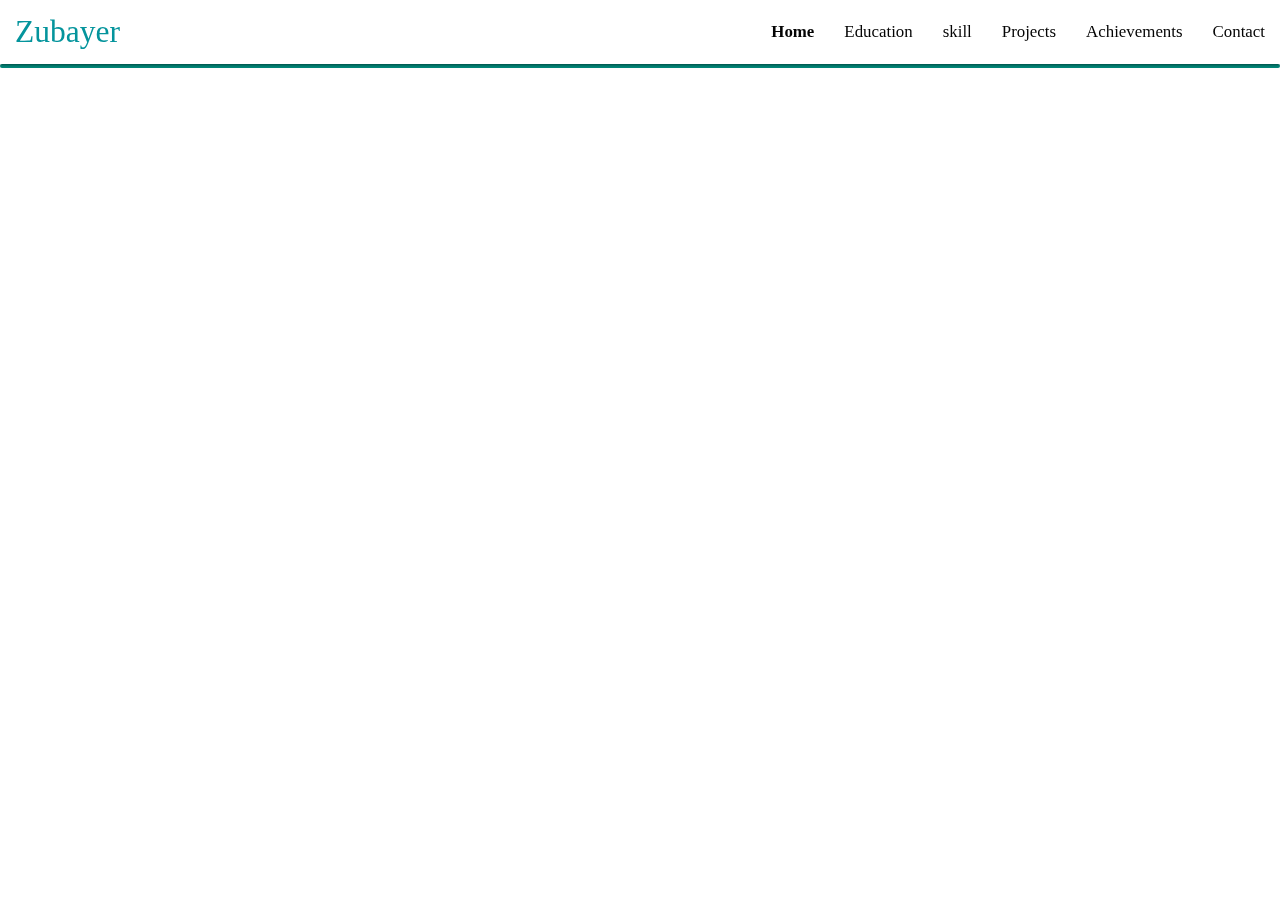
==== index.html @ 40831007 "added functionality to contact form" ====
<!DOCTYPE html>
<html lang="en">
  <head>
    <meta charset="UTF-8" />
    <meta name="viewport" content="width=device-width, initial-scale=1.0" />
    <!-- Primary Meta Tags -->
    <title>Zubayer Himel</title>
    <link rel="icon" href="assets/img/z.png" />
    <meta property="og:image" content="assets/img/z.png" />
    <meta
      name="zubayerhimel"
      content="Zubayer Himel - UI/UX designer, Front-end Developer"
    />
    <meta
      name="description"
      content="A person who is capable of doing fantastic material design. "
    />
    <meta
      name="keywords"
      content="zubayerhimel, frontend, zubayerhimel.github.io, জোবায়ের হিমেল , zubayerhimel github, zubayerhimel designer, zubayerhimel developer, it person "
    />

    <!-- Open Graph / Facebook -->
    <meta property="og:type" content="website" />
    <meta property="og:url" content="https://zubayerhimel.github.io/" />
    <meta
      property="og:title"
      content="zubayerhimel - UI/UX designer, Front-end Developer"
    />
    <meta
      property="og:description"
      content="A person who is capable of doing fantastic material design. "
    />
    <meta property="og:image" content="assets/img/z.png" />

    <!-- Twitter -->
    <meta property="twitter:card" content="summary_large_image" />
    <meta property="twitter:url" content="https://zubayerhimel.github.io/" />
    <meta
      property="twitter:title"
      content="Zubayer Himel - UI/UX designer, Front-end Developer"
    />
    <meta
      property="twitter:description"
      content="A person who is capable of doing fantastic material design"
    />
    <meta property="twitter:image" content="assets/img/z.png" />
    <!-- <link
      rel="stylesheet"
      href="https://teamtigers.github.io/assets/css/materializecss.min.css"
    /> -->
    <!-- Materialize css -->
    <link
      href="https://fonts.googleapis.com/icon?family=Material+Icons"
      rel="stylesheet"
    />

    <!-- Dev Icons -->
    <link
      rel="stylesheet"
      href="https://cdn.jsdelivr.net/gh/konpa/devicon@master/devicon.min.css"
    />
    <!-- Custom css -->
    <!-- <link rel="stylesheet" href="assets/css/style.css" /> -->
    <style>
      /*! CSS Used from: https://teamtigers.github.io/assets/css/materializecss.min.css */.red{background-color:#f44336!important}.red-text{color:#f44336!important}.red-text.text-lighten-1{color:#ef5350!important}.blue{background-color:#2196f3!important}.teal{background-color:#009688!important}.teal.lighten-5{background-color:#e0f2f1!important}.teal.darken-1{background-color:#00897b!important}.green-text{color:#4caf50!important}.green-text.text-darken-1{color:#43a047!important}.grey-text{color:#9e9e9e!important}.grey-text.text-darken-4{color:#212121!important}.black-text{color:#000!important}.white{background-color:#fff!important}.white-text{color:#fff!important}html{line-height:1.15;-ms-text-size-adjust:100%;-webkit-text-size-adjust:100%}body{margin:0}footer,header,nav{display:block}h1{font-size:2em;margin:.67em 0}main{display:block}a{background-color:transparent;-webkit-text-decoration-skip:objects}b{font-weight:inherit}b{font-weight:bolder}img{border-style:none}input,textarea{font-family:sans-serif;font-size:100%;line-height:1.15;margin:0}input{overflow:visible}[type=submit]{-webkit-appearance:button}[type=submit]::-moz-focus-inner{border-style:none;padding:0}[type=submit]:-moz-focusring{outline:1px dotted ButtonText}textarea{overflow:auto}html{-webkit-box-sizing:border-box;box-sizing:border-box}*,:after,:before{-webkit-box-sizing:inherit;box-sizing:inherit}input,textarea{font-family:-apple-system,BlinkMacSystemFont,"Segoe UI",Roboto,Oxygen-Sans,Ubuntu,Cantarell,"Helvetica Neue",sans-serif}ul:not(.browser-default){padding-left:0;list-style-type:none}ul:not(.browser-default)>li{list-style-type:none}a{color:#039be5;text-decoration:none;-webkit-tap-highlight-color:transparent}.btn,.btn-floating,.btn-small,.card,.sidenav,.z-depth-1,nav{-webkit-box-shadow:0 2px 2px 0 rgba(0,0,0,.14),0 3px 1px -2px rgba(0,0,0,.12),0 1px 5px 0 rgba(0,0,0,.2);box-shadow:0 2px 2px 0 rgba(0,0,0,.14),0 3px 1px -2px rgba(0,0,0,.12),0 1px 5px 0 rgba(0,0,0,.2)}.btn-floating:hover,.btn-small:hover,.btn:hover{-webkit-box-shadow:0 3px 3px 0 rgba(0,0,0,.14),0 1px 7px 0 rgba(0,0,0,.12),0 3px 1px -1px rgba(0,0,0,.2);box-shadow:0 3px 3px 0 rgba(0,0,0,.14),0 1px 7px 0 rgba(0,0,0,.12),0 3px 1px -1px rgba(0,0,0,.2)}i{line-height:inherit}i.left{float:left;margin-right:15px}i.right{float:right;margin-left:15px}img.responsive-img{max-width:100%;height:auto}@media only screen and (max-width:992px){.hide-on-med-and-down{display:none!important}}.page-footer{padding-top:20px;color:#fff;background-color:#ee6e73}.progress{position:relative;height:4px;display:block;width:100%;background-color:#acece6;border-radius:2px;margin:.5rem 0 1rem 0;overflow:hidden}.progress .indeterminate{background-color:#26a69a}.progress .indeterminate:before{content:"";position:absolute;background-color:inherit;top:0;left:0;bottom:0;will-change:left,right;-webkit-animation:indeterminate 2.1s cubic-bezier(.65,.815,.735,.395) infinite;animation:indeterminate 2.1s cubic-bezier(.65,.815,.735,.395) infinite}.progress .indeterminate:after{content:"";position:absolute;background-color:inherit;top:0;left:0;bottom:0;will-change:left,right;-webkit-animation:indeterminate-short 2.1s cubic-bezier(.165,.84,.44,1) infinite;animation:indeterminate-short 2.1s cubic-bezier(.165,.84,.44,1) infinite;-webkit-animation-delay:1.15s;animation-delay:1.15s}.right-align{text-align:right}.center,.center-align{text-align:center}.left{float:left!important}.right{float:right!important}.material-icons{text-rendering:optimizeLegibility;-webkit-font-feature-settings:"liga";-moz-font-feature-settings:"liga";font-feature-settings:"liga"}.container{margin:0 auto;max-width:1280px;width:90%}@media only screen and (min-width:601px){.container{width:90%}}@media only screen and (min-width:993px){.container{width:70%}}.col .row{margin-left:-.75rem;margin-right:-.75rem}.row{margin-left:auto;margin-right:auto;margin-bottom:20px}.row:after{content:"";display:table;clear:both}.row .col{float:left;-webkit-box-sizing:border-box;box-sizing:border-box;padding:0 .75rem;min-height:1px}.row .col.s6{width:50%;margin-left:auto;left:auto;right:auto}.row .col.s12{width:100%;margin-left:auto;left:auto;right:auto}@media only screen and (min-width:601px){.row .col.m4{width:33.3333333333%;margin-left:auto;left:auto;right:auto}.row .col.m6{width:50%;margin-left:auto;left:auto;right:auto}.row .col.m12{width:100%;margin-left:auto;left:auto;right:auto}}@media only screen and (min-width:993px){.row .col.l4{width:33.3333333333%;margin-left:auto;left:auto;right:auto}.row .col.l6{width:50%;margin-left:auto;left:auto;right:auto}.row .col.l8{width:66.6666666667%;margin-left:auto;left:auto;right:auto}}nav{color:#fff;background-color:#ee6e73;width:100%;height:56px;line-height:56px}nav.nav-extended{height:auto}nav.nav-extended .nav-wrapper{min-height:56px;height:auto}nav a{color:#fff}nav i,nav i.material-icons{display:block;font-size:24px;height:56px;line-height:56px}nav .nav-wrapper{position:relative;height:100%}@media only screen and (min-width:993px){nav a.sidenav-trigger{display:none}}nav .sidenav-trigger{float:left;position:relative;z-index:1;height:56px;margin:0 18px}nav .sidenav-trigger i{height:56px;line-height:56px}nav .brand-logo{position:absolute;color:#fff;display:inline-block;font-size:2.1rem;padding:0}@media only screen and (max-width:992px){nav .brand-logo{left:50%;-webkit-transform:translateX(-50%);transform:translateX(-50%)}}nav ul{margin:0}nav ul li{-webkit-transition:background-color .3s;transition:background-color .3s;float:left;padding:0}nav ul li.active{font-weight:900}nav ul a{-webkit-transition:background-color .3s;transition:background-color .3s;font-size:1rem;color:#fff;display:block;padding:0 15px;cursor:pointer}.navbar-fixed{position:relative;height:56px;z-index:997}.navbar-fixed nav{position:fixed}@media only screen and (min-width:601px){nav.nav-extended .nav-wrapper{min-height:64px}nav,nav .nav-wrapper i,nav a.sidenav-trigger,nav a.sidenav-trigger i{height:64px;line-height:64px}.navbar-fixed{height:64px}}a{text-decoration:none}html{line-height:1.5;font-family:-apple-system,BlinkMacSystemFont,"Segoe UI",Roboto,Oxygen-Sans,Ubuntu,Cantarell,"Helvetica Neue",sans-serif;font-weight:400;color:rgba(0,0,0,.87)}@media only screen and (min-width:0){html{font-size:14px}}@media only screen and (min-width:992px){html{font-size:14.5px}}@media only screen and (min-width:1200px){html{font-size:15px}}h1,h2,h4,h5,h6{font-weight:400;line-height:1.3}h6 a{font-weight:inherit}h1{font-size:4.2rem;line-height:110%;margin:2.8rem 0 1.68rem 0}h2{font-size:3.56rem;line-height:110%;margin:2.3733333333rem 0 1.424rem 0}h4{font-size:2.28rem;line-height:110%;margin:1.52rem 0 .912rem 0}h5{font-size:1.64rem;line-height:110%;margin:1.0933333333rem 0 .656rem 0}h6{font-size:1.15rem;line-height:110%;margin:.7666666667rem 0 .46rem 0}@media only screen and (min-width:360px){.flow-text{font-size:1.2rem}}@media only screen and (min-width:390px){.flow-text{font-size:1.224rem}}@media only screen and (min-width:420px){.flow-text{font-size:1.248rem}}@media only screen and (min-width:450px){.flow-text{font-size:1.272rem}}@media only screen and (min-width:480px){.flow-text{font-size:1.296rem}}@media only screen and (min-width:510px){.flow-text{font-size:1.32rem}}@media only screen and (min-width:540px){.flow-text{font-size:1.344rem}}@media only screen and (min-width:570px){.flow-text{font-size:1.368rem}}@media only screen and (min-width:600px){.flow-text{font-size:1.392rem}}@media only screen and (min-width:630px){.flow-text{font-size:1.416rem}}@media only screen and (min-width:660px){.flow-text{font-size:1.44rem}}@media only screen and (min-width:690px){.flow-text{font-size:1.464rem}}@media only screen and (min-width:720px){.flow-text{font-size:1.488rem}}@media only screen and (min-width:750px){.flow-text{font-size:1.512rem}}@media only screen and (min-width:780px){.flow-text{font-size:1.536rem}}@media only screen and (min-width:810px){.flow-text{font-size:1.56rem}}@media only screen and (min-width:840px){.flow-text{font-size:1.584rem}}@media only screen and (min-width:870px){.flow-text{font-size:1.608rem}}@media only screen and (min-width:900px){.flow-text{font-size:1.632rem}}@media only screen and (min-width:930px){.flow-text{font-size:1.656rem}}@media only screen and (min-width:960px){.flow-text{font-size:1.68rem}}@media only screen and (max-width:360px){.flow-text{font-size:1.2rem}}.card{position:relative;margin:.5rem 0 1rem 0;background-color:#fff;-webkit-transition:-webkit-box-shadow .25s;transition:-webkit-box-shadow .25s;transition:box-shadow .25s;transition:box-shadow .25s,-webkit-box-shadow .25s;border-radius:2px}.card .card-title{font-size:24px;font-weight:300}.card .card-title.activator{cursor:pointer}.card .card-image{position:relative}.card .card-image img{display:block;border-radius:2px 2px 0 0;position:relative;left:0;right:0;top:0;bottom:0;width:100%}.card .card-content{padding:24px;border-radius:0 0 2px 2px}.card .card-content p{margin:0}.card .card-content .card-title{display:block;line-height:32px;margin-bottom:8px}.card .card-content .card-title i{line-height:32px}.card .card-reveal{padding:24px;position:absolute;background-color:#fff;width:100%;overflow-y:auto;left:0;top:100%;height:100%;z-index:3;display:none}.card .card-reveal .card-title{cursor:pointer;display:block}.btn,.btn-flat,.btn-small{border:none;border-radius:2px;display:inline-block;height:36px;line-height:36px;padding:0 16px;text-transform:uppercase;vertical-align:middle;-webkit-tap-highlight-color:transparent}.btn-flat:disabled,.btn-floating:disabled,.btn-small:disabled,.btn:disabled{pointer-events:none;background-color:#dfdfdf!important;-webkit-box-shadow:none;box-shadow:none;color:#9f9f9f!important;cursor:default}.btn-flat:disabled:hover,.btn-floating:disabled:hover,.btn-small:disabled:hover,.btn:disabled:hover{background-color:#dfdfdf!important;color:#9f9f9f!important}.btn,.btn-flat,.btn-floating,.btn-small{font-size:14px;outline:0}.btn-floating i,.btn-small i{font-size:1.3rem;line-height:inherit}.btn-floating:focus,.btn-small:focus,.btn:focus{background-color:#1d7d74}.btn,.btn-small{text-decoration:none;color:#fff;background-color:#26a69a;text-align:center;letter-spacing:.5px;-webkit-transition:background-color .2s ease-out;transition:background-color .2s ease-out;cursor:pointer}.btn-small:hover,.btn:hover{background-color:#2bbbad}.btn-floating{display:inline-block;color:#fff;position:relative;overflow:hidden;z-index:1;width:40px;height:40px;line-height:40px;padding:0;background-color:#26a69a;border-radius:50%;-webkit-transition:background-color .3s;transition:background-color .3s;cursor:pointer;vertical-align:middle}.btn-floating:hover{background-color:#26a69a}.btn-floating:before{border-radius:0}.btn-floating.btn-small{width:32.4px;height:32.4px}.btn-floating.btn-small i{line-height:32.4px}.btn-floating i{width:inherit;display:inline-block;text-align:center;color:#fff;font-size:1.6rem;line-height:40px}.btn-flat{-webkit-box-shadow:none;box-shadow:none;background-color:transparent;color:#343434;cursor:pointer;-webkit-transition:background-color .2s;transition:background-color .2s}.btn-flat:focus,.btn-flat:hover{-webkit-box-shadow:none;box-shadow:none}.btn-flat:focus{background-color:rgba(0,0,0,.1)}.btn-small{height:32.4px;line-height:32.4px;font-size:13px}.btn-small i{font-size:1.2rem}.waves-effect{position:relative;cursor:pointer;display:inline-block;overflow:hidden;-webkit-user-select:none;-moz-user-select:none;-ms-user-select:none;user-select:none;-webkit-tap-highlight-color:transparent;vertical-align:middle;z-index:1;-webkit-transition:.3s ease-out;transition:.3s ease-out}.waves-effect img{position:relative;z-index:-1}.waves-block{display:block}label{font-size:.8rem;color:#9e9e9e}::-webkit-input-placeholder{color:#d1d1d1}::-moz-placeholder{color:#d1d1d1}:-ms-input-placeholder{color:#d1d1d1}::-ms-input-placeholder{color:#d1d1d1}::placeholder{color:#d1d1d1}input[type=email]:not(.browser-default),input[type=text]:not(.browser-default),textarea.materialize-textarea{background-color:transparent;border:none;border-bottom:1px solid #9e9e9e;border-radius:0;outline:0;height:3rem;width:100%;font-size:16px;margin:0 0 8px 0;padding:0;-webkit-box-shadow:none;box-shadow:none;-webkit-box-sizing:content-box;box-sizing:content-box;-webkit-transition:border .3s,-webkit-box-shadow .3s;transition:border .3s,-webkit-box-shadow .3s;transition:box-shadow .3s,border .3s;transition:box-shadow .3s,border .3s,-webkit-box-shadow .3s}input[type=email]:not(.browser-default):disabled,input[type=text]:not(.browser-default):disabled,textarea.materialize-textarea:disabled{color:rgba(0,0,0,.42);border-bottom:1px dotted rgba(0,0,0,.42)}input[type=email]:not(.browser-default):disabled+label,input[type=text]:not(.browser-default):disabled+label,textarea.materialize-textarea:disabled+label{color:rgba(0,0,0,.42)}input[type=email]:not(.browser-default):focus:not([readonly]),input[type=text]:not(.browser-default):focus:not([readonly]),textarea.materialize-textarea:focus:not([readonly]){border-bottom:1px solid #26a69a;-webkit-box-shadow:0 1px 0 0 #26a69a;box-shadow:0 1px 0 0 #26a69a}input[type=email]:not(.browser-default):focus:not([readonly])+label,input[type=text]:not(.browser-default):focus:not([readonly])+label,textarea.materialize-textarea:focus:not([readonly])+label{color:#26a69a}input[type=email]:not(.browser-default).validate+label,input[type=text]:not(.browser-default).validate+label{width:100%}input[type=email]:not(.browser-default)+label:after,input[type=text]:not(.browser-default)+label:after,textarea.materialize-textarea+label:after{display:block;content:"";position:absolute;top:100%;left:0;opacity:0;-webkit-transition:.2s opacity ease-out,.2s color ease-out;transition:.2s opacity ease-out,.2s color ease-out}.input-field{position:relative;margin-top:1rem;margin-bottom:1rem}.input-field.col label{left:.75rem}.input-field>label{color:#9e9e9e;position:absolute;top:0;left:0;font-size:1rem;cursor:text;-webkit-transition:color .2s ease-out,-webkit-transform .2s ease-out;transition:color .2s ease-out,-webkit-transform .2s ease-out;transition:transform .2s ease-out,color .2s ease-out;transition:transform .2s ease-out,color .2s ease-out,-webkit-transform .2s ease-out;-webkit-transform-origin:0 100%;transform-origin:0 100%;text-align:initial;-webkit-transform:translateY(12px);transform:translateY(12px)}.input-field>label:not(.label-icon).active{-webkit-transform:translateY(-14px) scale(.8);transform:translateY(-14px) scale(.8);-webkit-transform-origin:0 0;transform-origin:0 0}textarea{width:100%;height:3rem;background-color:transparent}textarea.materialize-textarea{line-height:normal;overflow-y:hidden;padding:.8rem 0 .8rem 0;resize:none;min-height:3rem;-webkit-box-sizing:border-box;box-sizing:border-box}.hiddendiv{visibility:hidden;white-space:pre-wrap;word-wrap:break-word;overflow-wrap:break-word;padding-top:1.2rem;position:absolute;top:0;z-index:-1}.sidenav{position:fixed;width:300px;left:0;top:0;margin:0;-webkit-transform:translateX(-100%);transform:translateX(-100%);height:100%;height:calc(100% + 60px);height:-moz-calc(100%);padding-bottom:60px;background-color:#fff;z-index:999;overflow-y:auto;will-change:transform;-webkit-backface-visibility:hidden;backface-visibility:hidden;-webkit-transform:translateX(-105%);transform:translateX(-105%)}.sidenav li{float:none;line-height:48px}.sidenav li>a{color:rgba(0,0,0,.87);display:block;font-size:14px;font-weight:500;height:48px;line-height:48px;padding:0 32px}.sidenav li>a:hover{background-color:rgba(0,0,0,.05)}.drag-target{height:100%;width:10px;position:fixed;top:0;z-index:998}.sidenav-overlay{position:fixed;top:0;left:0;right:0;opacity:0;height:120vh;background-color:rgba(0,0,0,.5);z-index:997;display:none}/*! CSS Used from: https://fonts.googleapis.com/icon?family=Material+Icons */.material-icons{font-family:'Material Icons';font-weight:400;font-style:normal;font-size:24px;line-height:1;letter-spacing:normal;text-transform:none;display:inline-block;white-space:nowrap;word-wrap:normal;direction:ltr;-webkit-font-feature-settings:'liga';-webkit-font-smoothing:antialiased}/*! CSS Used from: https://cdn.jsdelivr.net/gh/konpa/devicon@master/devicon.min.css */[class^=devicon-]{font-family:devicon!important;speak:never;font-style:normal;font-weight:400;font-variant:normal;text-transform:none;line-height:1;-webkit-font-smoothing:antialiased;-moz-osx-font-smoothing:grayscale}.devicon-linkedin-plain:before{content:"\e947"}.devicon-github-plain:before{content:"\e909"}.devicon-twitter-plain:before{content:"\e91f"}.devicon-linkedin-plain.colored{color:#0076b2}.devicon-github-plain.colored{color:#181616}.devicon-twitter-plain.colored{color:#1da1f2}/*! CSS Used from: https://zubayerhimel.github.io/assets/css/style.css */body{font-family:"Baloo Da 2",cursive}body p,body span{font-family:"Open Sans",sans-serif}nav .brand-logo{margin-left:1rem;color:#04949c;font-family:Satisfy,cursive}nav ul a{color:#040404;font-size:1.125em;-webkit-transition:all .2s ease-in-out;transition:all .2s ease-in-out}nav ul a:hover{font-weight:600;color:#040404;-webkit-transform:scale(1.1);transform:scale(1.1)}.progress{margin:0}#main-content{display:none}.customContainer{margin-left:4rem;margin-top:1rem;margin-right:4rem}.mt8{margin-top:8rem}.card{border-radius:15px}.grid{display:-webkit-box;display:-ms-flexbox;display:flex;-ms-flex-wrap:wrap;flex-wrap:wrap;-ms-flex-line-pack:start;align-content:flex-start}.grid .cell{margin-left:0}.custom-btn{text-transform:none;background-color:#fff!important;color:#040404!important;border:1px solid #040404;border-radius:5px;font-size:1.25rem;height:3rem;width:13rem;margin-right:.5rem;line-height:2.5}.custom-btn:hover{background-color:#040404!important;color:#fff!important}#home h1{color:#040404;font-family:"Fjalla One",sans-serif}#home h4{color:#fa7806}#home h6 a{color:#040404;font-weight:600}#home .social-btn{margin-top:1rem}#home .social-btn .btn-floating{margin-right:.5rem}#home .btn{margin-top:2rem}#home .more-btn{background-color:#040404!important;color:#fff!important}#home .btn-small{font-weight:600}#skill li{position:relative;list-style:none;margin:50px 0;font-weight:500;text-transform:uppercase}#skill li::before{content:"";position:absolute;top:calc(100% + 10px);left:0;width:100%;height:10px;background-color:#94dcd4;border-radius:1000px}#skill li::after{content:"";position:absolute;top:calc(100% + 10px);left:0;width:0;height:10px;background-color:#04949c;border-radius:1000px;-webkit-animation-duration:.7s;animation-duration:.7s;-webkit-animation-timing-function:ease;animation-timing-function:ease;-webkit-animation-fill-mode:forwards;animation-fill-mode:forwards}#skill li.html::after{-webkit-animation-name:html;animation-name:html}#skill li.css:after{-webkit-animation-name:css;animation-name:css}#skill li.javascript:after{-webkit-animation-name:javascript;animation-name:javascript}#skill li.python:after{-webkit-animation-name:python;animation-name:python}#skill li.reactjs:after{-webkit-animation-name:reactjs;animation-name:reactjs}#skill li.mcss:after{-webkit-animation-name:mcss;animation-name:mcss}#skill li.bootstrap:after{-webkit-animation-name:bootstrap;animation-name:bootstrap}#skill li.teamplayer:after{-webkit-animation-name:teamplayer;animation-name:teamplayer}#skill li.communication:after{-webkit-animation-name:communication;animation-name:communication}#skill li.adaptability:after{-webkit-animation-name:adaptability;animation-name:adaptability}#skill li.workethic:after{-webkit-animation-name:workethic;animation-name:workethic}#education h4{color:#0277bd}#education h5{color:#040404}#projects .card-title{color:#04949c;font-weight:600;font-family:"Baloo Da 2"}#projects .btn-small{background-color:#040404!important;color:#fff!important;border-radius:5px;margin-right:.5rem;text-decoration:none}#projects .btn-flat{color:#040404;text-decoration:underline}#achievements img{max-height:200px;border-top-left-radius:15px;border-top-right-radius:15px}.page-footer{background-color:#040404;line-height:2}.timeline{position:relative}.timeline .timeline-event{position:relative;padding-top:5px;padding-bottom:5px}.timeline .timeline-event .timeline-content{position:relative;width:calc(50% - 50px)}.timeline .timeline-event::before{display:block;content:"";width:2px;height:calc(50% - 30px);position:absolute;background:#d2d2d2;left:calc(50% - 1px);top:0}.timeline .timeline-event::after{display:block;content:"";width:2px;height:calc(50% - 30px);position:absolute;background:#d2d2d2;left:calc(50% - 1px);top:calc(50% + 30px)}.timeline .timeline-event:first-child::before{display:none}.timeline .timeline-event:last-child::after{display:none}.timeline .timeline-event:nth-child(even) .timeline-content{margin-left:calc(50% + 50px)}.timeline .timeline-event:nth-child(odd) .timeline-content{margin-left:0}.timeline .timeline-badge{display:block;position:absolute;width:40px;height:40px;background:#d2d2d2;top:calc(50% - 20px);right:calc(50% - 20px);border-radius:50%;text-align:center;cursor:default}.timeline .timeline-badge i{font-size:25px;line-height:40px}#blob{position:absolute;top:85%;right:40%;max-height:400px;max-width:400px;z-index:-1}#blob1{position:absolute;top:155%;right:40%;max-height:400px;max-width:400px;z-index:-1}::-webkit-scrollbar{width:12px}::-webkit-scrollbar-thumb{background:#040404;border-radius:12px}::-webkit-scrollbar-track{background:#9c9c9c;border-radius:12px}@media only screen and (max-width:600px){.customContainer{margin:0 1em}.custom-btn{text-align:center;width:12.3rem;margin-right:.5rem}.timeline .timeline-event .timeline-content{width:calc(100% - 70px)}.timeline .timeline-event::before{left:19px}.timeline .timeline-event::after{left:19px}.timeline .timeline-event:nth-child(even) .timeline-content{margin-left:70px}.timeline .timeline-event:nth-child(odd) .timeline-content{margin-left:70px}.timeline .timeline-badge{left:0}}/*! CSS Used from: Embedded */.typewrite>.wrap{border-right:.08em solid #040404}/*! CSS Used keyframes */@-webkit-keyframes indeterminate{0%{left:-35%;right:100%}60%{left:100%;right:-90%}100%{left:100%;right:-90%}}@keyframes indeterminate{0%{left:-35%;right:100%}60%{left:100%;right:-90%}100%{left:100%;right:-90%}}@-webkit-keyframes indeterminate-short{0%{left:-200%;right:100%}60%{left:107%;right:-8%}100%{left:107%;right:-8%}}@keyframes indeterminate-short{0%{left:-200%;right:100%}60%{left:107%;right:-8%}100%{left:107%;right:-8%}}@-webkit-keyframes html{to{width:90%}}@keyframes html{to{width:90%}}@-webkit-keyframes css{to{width:70%}}@keyframes css{to{width:70%}}@-webkit-keyframes javascript{to{width:75%}}@keyframes javascript{to{width:75%}}@-webkit-keyframes python{to{width:50%}}@keyframes python{to{width:50%}}@-webkit-keyframes reactjs{to{width:40%}}@keyframes reactjs{to{width:40%}}@-webkit-keyframes mcss{to{width:95%}}@keyframes mcss{to{width:95%}}@-webkit-keyframes bootstrap{to{width:70%}}@keyframes bootstrap{to{width:70%}}@-webkit-keyframes teamplayer{to{width:80%}}@keyframes teamplayer{to{width:80%}}@-webkit-keyframes communication{to{width:50%}}@keyframes communication{to{width:50%}}@-webkit-keyframes adaptability{to{width:60%}}@keyframes adaptability{to{width:60%}}@-webkit-keyframes workethic{to{width:85%}}@keyframes workethic{to{width:85%}}/*! CSS Used fontfaces */@font-face{font-family:'Material Icons';font-style:normal;font-weight:400;src:url(https://fonts.gstatic.com/s/materialicons/v54/flUhRq6tzZclQEJ-Vdg-IuiaDsNc.woff2) format('woff2')}@font-face{font-family:devicon;src:url(https://cdn.jsdelivr.net/gh/konpa/devicon@master/fonts/devicon.eot?ibclp5);src:url(https://cdn.jsdelivr.net/gh/konpa/devicon@master/fonts/devicon.eot?ibclp5#iefix) format('embedded-opentype'),url(https://cdn.jsdelivr.net/gh/konpa/devicon@master/fonts/devicon.ttf?ibclp5) format('truetype'),url(https://cdn.jsdelivr.net/gh/konpa/devicon@master/fonts/devicon.woff?ibclp5) format('woff'),url(https://cdn.jsdelivr.net/gh/konpa/devicon@master/fonts/devicon.svg?ibclp5#devicon) format('svg');font-weight:400;font-style:normal;font-display:block}@font-face{font-family:'Baloo Da 2';font-style:normal;font-weight:400;font-display:swap;src:local('Baloo Da 2 Regular'),local('BalooDa2-Regular'),url(https://fonts.gstatic.com/s/balooda2/v1/2-ci9J9j0IaUMQZwAJyJQvvdoKFD.woff2) format('woff2');unicode-range:U+0964-0965,U+0981-09FB,U+200C-200D,U+20B9,U+25CC}@font-face{font-family:'Baloo Da 2';font-style:normal;font-weight:400;font-display:swap;src:local('Baloo Da 2 Regular'),local('BalooDa2-Regular'),url(https://fonts.gstatic.com/s/balooda2/v1/2-ci9J9j0IaUMQZwAJyJQubdoKFD.woff2) format('woff2');unicode-range:U+0102-0103,U+0110-0111,U+0128-0129,U+0168-0169,U+01A0-01A1,U+01AF-01B0,U+1EA0-1EF9,U+20AB}@font-face{font-family:'Baloo Da 2';font-style:normal;font-weight:400;font-display:swap;src:local('Baloo Da 2 Regular'),local('BalooDa2-Regular'),url(https://fonts.gstatic.com/s/balooda2/v1/2-ci9J9j0IaUMQZwAJyJQufdoKFD.woff2) format('woff2');unicode-range:U+0100-024F,U+0259,U+1E00-1EFF,U+2020,U+20A0-20AB,U+20AD-20CF,U+2113,U+2C60-2C7F,U+A720-A7FF}@font-face{font-family:'Baloo Da 2';font-style:normal;font-weight:400;font-display:swap;src:local('Baloo Da 2 Regular'),local('BalooDa2-Regular'),url(https://fonts.gstatic.com/s/balooda2/v1/2-ci9J9j0IaUMQZwAJyJQundoA.woff2) format('woff2');unicode-range:U+0000-00FF,U+0131,U+0152-0153,U+02BB-02BC,U+02C6,U+02DA,U+02DC,U+2000-206F,U+2074,U+20AC,U+2122,U+2191,U+2193,U+2212,U+2215,U+FEFF,U+FFFD}@font-face{font-family:'Open Sans';font-style:normal;font-weight:400;font-display:swap;src:local('Open Sans Regular'),local('OpenSans-Regular'),url(https://fonts.gstatic.com/s/opensans/v17/mem8YaGs126MiZpBA-UFWJ0bbck.woff2) format('woff2');unicode-range:U+0460-052F,U+1C80-1C88,U+20B4,U+2DE0-2DFF,U+A640-A69F,U+FE2E-FE2F}@font-face{font-family:'Open Sans';font-style:normal;font-weight:400;font-display:swap;src:local('Open Sans Regular'),local('OpenSans-Regular'),url(https://fonts.gstatic.com/s/opensans/v17/mem8YaGs126MiZpBA-UFUZ0bbck.woff2) format('woff2');unicode-range:U+0400-045F,U+0490-0491,U+04B0-04B1,U+2116}@font-face{font-family:'Open Sans';font-style:normal;font-weight:400;font-display:swap;src:local('Open Sans Regular'),local('OpenSans-Regular'),url(https://fonts.gstatic.com/s/opensans/v17/mem8YaGs126MiZpBA-UFWZ0bbck.woff2) format('woff2');unicode-range:U+1F00-1FFF}@font-face{font-family:'Open Sans';font-style:normal;font-weight:400;font-display:swap;src:local('Open Sans Regular'),local('OpenSans-Regular'),url(https://fonts.gstatic.com/s/opensans/v17/mem8YaGs126MiZpBA-UFVp0bbck.woff2) format('woff2');unicode-range:U+0370-03FF}@font-face{font-family:'Open Sans';font-style:normal;font-weight:400;font-display:swap;src:local('Open Sans Regular'),local('OpenSans-Regular'),url(https://fonts.gstatic.com/s/opensans/v17/mem8YaGs126MiZpBA-UFWp0bbck.woff2) format('woff2');unicode-range:U+0102-0103,U+0110-0111,U+0128-0129,U+0168-0169,U+01A0-01A1,U+01AF-01B0,U+1EA0-1EF9,U+20AB}@font-face{font-family:'Open Sans';font-style:normal;font-weight:400;font-display:swap;src:local('Open Sans Regular'),local('OpenSans-Regular'),url(https://fonts.gstatic.com/s/opensans/v17/mem8YaGs126MiZpBA-UFW50bbck.woff2) format('woff2');unicode-range:U+0100-024F,U+0259,U+1E00-1EFF,U+2020,U+20A0-20AB,U+20AD-20CF,U+2113,U+2C60-2C7F,U+A720-A7FF}@font-face{font-family:'Open Sans';font-style:normal;font-weight:400;font-display:swap;src:local('Open Sans Regular'),local('OpenSans-Regular'),url(https://fonts.gstatic.com/s/opensans/v17/mem8YaGs126MiZpBA-UFVZ0b.woff2) format('woff2');unicode-range:U+0000-00FF,U+0131,U+0152-0153,U+02BB-02BC,U+02C6,U+02DA,U+02DC,U+2000-206F,U+2074,U+20AC,U+2122,U+2191,U+2193,U+2212,U+2215,U+FEFF,U+FFFD}@font-face{font-family:Satisfy;font-style:normal;font-weight:400;font-display:swap;src:local('Satisfy Regular'),local('Satisfy-Regular'),url(https://fonts.gstatic.com/s/satisfy/v10/rP2Hp2yn6lkG50LoCZOIHQ.woff2) format('woff2');unicode-range:U+0000-00FF,U+0131,U+0152-0153,U+02BB-02BC,U+02C6,U+02DA,U+02DC,U+2000-206F,U+2074,U+20AC,U+2122,U+2191,U+2193,U+2212,U+2215,U+FEFF,U+FFFD}@font-face{font-family:'Fjalla One';font-style:normal;font-weight:400;font-display:swap;src:local('Fjalla One'),local('FjallaOne-Regular'),url(https://fonts.gstatic.com/s/fjallaone/v7/Yq6R-LCAWCX3-6Ky7FAFrO96kigt.woff2) format('woff2');unicode-range:U+0100-024F,U+0259,U+1E00-1EFF,U+2020,U+20A0-20AB,U+20AD-20CF,U+2113,U+2C60-2C7F,U+A720-A7FF}@font-face{font-family:'Fjalla One';font-style:normal;font-weight:400;font-display:swap;src:local('Fjalla One'),local('FjallaOne-Regular'),url(https://fonts.gstatic.com/s/fjallaone/v7/Yq6R-LCAWCX3-6Ky7FAFrOF6kg.woff2) format('woff2');unicode-range:U+0000-00FF,U+0131,U+0152-0153,U+02BB-02BC,U+02C6,U+02DA,U+02DC,U+2000-206F,U+2074,U+20AC,U+2122,U+2191,U+2193,U+2212,U+2215,U+FEFF,U+FFFD}
    </style>
  </head>
  <body>
    <header>
      <!-- Fixed navbar -->
      <div class="navbar-fixed">
        <nav class="nav-extended white z-depth-1">
          <div class="nav-wrapper">
            <a href="#!" class="brand-logo">Zubayer</a>
            <a href="#" data-target="mobile-demo" class="sidenav-trigger"
              ><i class="material-icons black-text">menu</i></a
            >
            <ul class="right hide-on-med-and-down" id="nav">
              <li class="active">
                <a href="#home">Home</a>
              </li>
              <li>
                <a href="#education">Education</a>
              </li>
              <li>
                <a href="#skill">skill</a>
              </li>
              <li>
                <a href="#projects">Projects</a>
              </li>
              <li>
                <a href="#achievements">Achievements</a>
              </li>

              <li>
                <a href="#contact">Contact</a>
              </li>
            </ul>
          </div>
        </nav>
      </div>

      <ul class="sidenav" id="mobile-demo">
        <li><a href="#home">Home</a></li>
        <li><a href="#education">Education</a></li>
        <li><a href="#skill">Skill</a></li>
        <li><a href="#projects">Projects</a></li>
        <li><a href="#achievements">Achievements</a></li>
        <li><a href="#contact">Contact</a></li>
      </ul>
    </header>

    <div class="progress teal darken-1">
      <div class="indeterminate teal lighten-5"></div>
    </div>

    <!-- MAIN CONTENT STARTS -->
    <main id="main-content">
      <div class="customContainer">
        <!-- HOME -->
        <div id="home">
          <div class="row">
            <div class="col s12 m6 l6">
              <img
                src="assets/img/svg/bannersvg.svg"
                alt="bannersvg"
                class="responsive-img"
              />
            </div>
            <div class="col s12 m6 l6">
              <h1>Zubayer Himel</h1>
              <h4>
                <span
                  class="typewrite"
                  data-period="300"
                  data-type='[ "Front-end Developer", "Open Source Contributor", "UI/UX Designer"]'
                  ><span class="wrap"></span
                ></span>
              </h4>

              <span class="flow-text">
                Hello! I’m Zubayer, a self taught 22 years old undergrad
                Software Engineering student from Bangladesh. I am a front-end
                developer, problem solver and love to work with modern
                technology. I also have interest in data science and machine
                learning.
              </span>
              <div class="row">
                <div class="col s12 m12 l6">
                  <h6>
                    <i class="material-icons left red-text text-lighten-1"
                      >mail</i
                    ><a href="mailto:zhimel007@gmail.com"
                      >zhimel007@gmail.com</a
                    >
                  </h6>
                  <h6>
                    <i class="material-icons left green-text text-darken-1"
                      >phone</i
                    ><a href="tel:01955377998">+880 1955377998</a>
                  </h6>
                  <div class="social-btn">
                    <a
                      href="https://github.com/zubayerhimel"
                      target="_blank"
                      class="btn-floating btn-small waves-effect waves-light white black-text"
                      ><i class="devicon-github-plain colored left"></i
                      >Github</a
                    >
                    <a
                      href="https://linkedin.com/in/zubayerhimel0"
                      target="_blank"
                      class="btn-floating btn-small waves-effect waves-light white"
                      ><i class="devicon-linkedin-plain colored left"></i>Linked
                      In</a
                    >
                    <a
                      href="https://twitter.com/zubayerhimel0"
                      target="_blank"
                      class="btn-floating btn-small waves-effect waves-light white"
                      ><i class="devicon-twitter-plain colored left"></i
                      >Twitter</a
                    >
                  </div>
                </div>
              </div>
              <div class="row">
                <div class="col s12">
                  <a
                    href="#education"
                    class="waves-effect waves-light btn custom-btn more-btn"
                    >Learn more</a
                  >
                  <a
                    href="assets/download/resume.pdf"
                    target="_blank"
                    class="waves-effect waves-light btn custom-btn cv-btn"
                    >Download CV</a
                  >
                </div>
              </div>
            </div>
          </div>
        </div>

        <!-- EDUCATION -->
        <div class="mt8">
          <div id="education">
            <h2 class="center">Education</h2>
            <div class="timeline">
              <div class="timeline-event">
                <div class="card timeline-content">
                  <div class="card-content">
                    <h4>B.Sc in SWE</h4>
                    <h5>Daffodil International University</h5>
                    <span
                      >Currently I am studying in Department of Software
                      Engineering at Daffodil International University. So far I
                      have completed my courses with out any failure and learned
                      a lot about SDLC model, software design, security and so
                      on.
                    </span>
                  </div>
                </div>
                <div class="timeline-badge blue white-text">
                  <i class="material-icons">account_balance</i>
                </div>
              </div>
              <div class="timeline-event">
                <div class="card timeline-content">
                  <div class="card-content">
                    <h4>Higher School Certificate</h4>
                    <h5>Dhaka City College</h5>
                    <span
                      >I have completed my HSC from Dhaka City College without
                      any failure rate. In board exam I got Golden GPA 5.</span
                    >
                  </div>
                </div>
                <div class="timeline-badge red white-text">
                  <i class="material-icons">account_balance</i>
                </div>
              </div>
            </div>
          </div>
        </div>

        <!-- SKILL -->
        <div class="mt8">
          <div id="skill">
            <h2 class="center">Skill</h2>
            <div class="row">
              <div class="card">
                <div class="card-content">
                  <div class="row">
                    <div class="col s12 m6 l4">
                      <h5>Language</h5>
                      <ul>
                        <li class="html">HTML</li>
                        <li class="css">CSS</li>
                        <li class="javascript">JavaScript</li>
                        <li class="python">Python</li>
                      </ul>
                    </div>
                    <div class="col s12 m6 l4">
                      <h5>Framework/Library</h5>
                      <ul>
                        <li class="reactjs">ReactJS</li>
                        <li class="mcss">MaterializeCSS</li>
                        <li class="bootstrap">Bootstrap</li>
                      </ul>
                    </div>
                    <div class="col s12 m6 l4">
                      <h5>Soft skill</h5>
                      <ul>
                        <li class="teamplayer">Team Player</li>
                        <li class="communication">Communication</li>
                        <li class="adaptability">Adaptability</li>
                        <li class="workethic">Work Ethic</li>
                      </ul>
                    </div>
                  </div>
                </div>
              </div>
            </div>
          </div>
        </div>

        <!-- PROJECTS -->
        <div class="mt8">
          <div id="projects">
            <h2 class="center">Projects</h2>
            <div class="row grid">
              <div class="col s12 m6 l4 cell">
                <div class="card">
                  <div class="card-content">
                    <span class="card-title">CoronaInfoBD</span>
                    <p>
                      Real-time corona-virus tracker of Bangladesh 🇧🇩 which
                      includes latest updates, data visualization, public
                      awareness from WHO and some advice to aware people
                    </p>

                    <br />
                    <a
                      href="https://teamtigers.github.io/coronainfobd/"
                      target="_blank"
                      class="btn btn-small"
                      >Demo</a
                    >
                    <a
                      href="https://github.com/TeamTigers/coronainfobd"
                      target="_blank"
                      class="btn-flat waves-effect"
                      >Github</a
                    >
                  </div>
                </div>
              </div>
              <div class="col s12 m6 l4 cell">
                <div class="card">
                  <div class="card-content">
                    <span class="card-title">Donate Plasma (Web)</span>
                    <p>
                      Donate Plasma is web based django application with the aim
                      of connecting the COVID-19 patients with the plasma donors
                      who have defeated corona virus and are eager to help other
                      corona virus fighter by donating their plasma.
                    </p>

                    <br />
                    <a
                      href="https://teamtigers.github.io/donateplasma/"
                      target="_blank"
                      class="btn btn-small"
                      >Demo</a
                    >
                    <a
                      href="https://github.com/TeamTigers/donateplasma"
                      target="_blank"
                      class="btn-flat waves-effect"
                      >Github</a
                    >
                  </div>
                </div>
              </div>

              <div class="col s12 m6 l4 cell">
                <div class="card">
                  <div class="card-content">
                    <span class="card-title">Donate Plasma (Mobile)</span>
                    <p>
                      Donate Plasma is a prototype apps built with flutter for
                      the purpose of connecting COVID-19 patients and the
                      patients recently recovered from COVID-19 willing to
                      donate their plasma for effective treatment.
                    </p>

                    <br />
                    <a
                      href="https://www.youtube.com/watch?v=WFMe6fyGj7M&feature=youtu.be"
                      target="_blank"
                      class="btn btn-small"
                      class="btn-flat waves-effect"
                      >Demo</a
                    >
                    <a
                      href="https://github.com/TeamTigers/donate_plasma"
                      target="_blank"
                      class="btn-flat waves-effect"
                      >Github</a
                    >
                  </div>
                </div>
              </div>

              <div class="col s12 m6 l4 cell">
                <div class="card">
                  <div class="card-content">
                    <span class="card-title">Re-tone</span>
                    <p>
                      ReTone is a color palette site built with React and React
                      router. There is already a bunch of palettes available in
                      the site. One can copy the color from the palette and
                      create new custom color palette.
                    </p>

                    <br />
                    <a
                      href="https://re-tone.herokuapp.com/"
                      target="_blank"
                      class="btn btn-small"
                      >Demo</a
                    >
                    <a
                      href="https://github.com/zubayerhimel/re-tone"
                      target="_blank"
                      class="btn-flat waves-effect"
                      >Github</a
                    >
                  </div>
                </div>
              </div>

              <div class="col s12 m6 l4 cell">
                <div class="card">
                  <div class="card-content">
                    <span class="card-title">Go secret</span>
                    <p>
                      Simple web application to write message and generate
                      secret link for that message.
                    </p>

                    <br />
                    <a
                      href="https://chimeraorg.github.io/go-secret/"
                      target="_blank"
                      class="btn btn-small"
                      >Demo</a
                    >
                    <a
                      href="https://github.com/chimeraorg/go-secret"
                      target="_blank"
                      class="btn-flat waves-effect"
                      >Github</a
                    >
                  </div>
                </div>
              </div>

              <div class="col s12 m6 l4 cell">
                <div class="card">
                  <div class="card-content">
                    <span class="card-title">Movie War</span>
                    <p>
                      A web application made with BulmaCSS using OMDB API to
                      compare two movies and change background color comparing
                      the score of the movies.
                    </p>

                    <br />
                    <a
                      href="https://chimeraorg.github.io/MovieWar/"
                      target="_blank"
                      class="btn btn-small"
                      >Demo</a
                    >
                    <a
                      href="https://github.com/chimeraorg/MovieWar"
                      target="_blank"
                      class="btn-flat waves-effect"
                      >Github</a
                    >
                  </div>
                </div>
              </div>
            </div>
          </div>
        </div>

        <!-- ACHIEVEMENTS -->
        <div class="mt8">
          <div id="achievements">
            <h2 class="center">Achievements</h2>
            <div class="row">
              <div class="col s12 m4 l4">
                <div class="card">
                  <div class="card-image waves-effect waves-block waves-light">
                    <img
                      class="activator"
                      src="assets/img/donateplasma.jpg"
                      alt="donateplasma"
                    />
                  </div>
                  <div class="card-content">
                    <span class="card-title activator grey-text text-darken-4"
                      >Flutter Hackathon
                      <i class="material-icons right">more_vert</i></span
                    >
                    <p>
                      Placed 2nd position in International Flutter Hackathon
                    </p>
                  </div>
                  <div class="card-reveal">
                    <span class="card-title grey-text text-darken-4"
                      >Flutter Hackathon<i class="material-icons right"
                        >close</i
                      ></span
                    >
                    <p>
                      Donate Plasma is a prototype apps built with flutter for
                      the purpose of connecting COVID-19 patients and the
                      patients recently recovered from COVID-19 willing to
                      donate their plasma for effective treatment. In this
                      application, plasma donors will also be able to share
                      their story of fighting COVID-19 to motive others staying
                      strong mentally.
                    </p>
                  </div>
                </div>
              </div>
              <div class="col s12 m4 l4">
                <div class="card">
                  <div class="card-image waves-effect waves-block waves-light">
                    <img
                      class="activator"
                      src="assets/img/gphouse.jpg"
                      alt="gphouse"
                    />
                  </div>
                  <div class="card-content">
                    <span class="card-title activator grey-text text-darken-4"
                      >GP Hackathon
                      <i class="material-icons right">more_vert</i></span
                    >
                    <p>Placed 12th position from 120 teams</p>
                  </div>
                  <div class="card-reveal">
                    <span class="card-title grey-text text-darken-4"
                      >GP Hackathon<i class="material-icons right"
                        >close</i
                      ></span
                    >
                    <p>
                      Mobile operator company Grameen Phone(GP) organized a
                      hackathon as they opened up their billing API for the
                      developer who like to work with their API. They wanted to
                      know if there API is good enough to work with as a
                      developer. The goal was to connect the API with a project
                      and pay bill. From 120 teams we placed 12th position in
                      that hackathon. My role was to design the project.
                    </p>
                  </div>
                </div>
              </div>
              <div class="col s12 m4 l4">
                <div class="card">
                  <div class="card-image waves-effect waves-block waves-light">
                    <img
                      class="activator"
                      src="assets/img/hacktoberfest.jpg"
                      alt="hacktoberfest"
                    />
                  </div>
                  <div class="card-content">
                    <span class="card-title activator grey-text text-darken-4"
                      >Hacktoberfest
                      <i class="material-icons right">more_vert</i></span
                    >
                    <p>Won Hactoberfest by DigitalOcean</p>
                  </div>
                  <div class="card-reveal">
                    <span class="card-title grey-text text-darken-4"
                      >Hacktoberfest<i class="material-icons right"
                        >close</i
                      ></span
                    >
                    <p>
                      Hacktoberfest is a monthlong celebration of open source
                      software run by DigitalOcean. Every year it occurs. I
                      participated for the first time in 2019. To win this one
                      need to do four pull request in Github.
                    </p>
                  </div>
                </div>
              </div>
            </div>
          </div>
        </div>

        <!-- CONTACT -->
        <div class="mt8">
          <div id="contact">
            <h2 class="center">Contact</h2>
            <div class="row">
              <div class="col s12 m6 l4 center">
                <h5 class="amber-text text-darken-2">Email</h5>
                <span><b>zhimel007@gmail.com</b></span>
                <h5 class="amber-text text-darken-2">Mobile number</h5>
                <span><b>+880 1955377998</b></span>
              </div>
              <form action="" id="contact-form">
                <div class="col s12 m6 l8">
                  <div class="input-field col s6">
                    <input
                      placeholder="John"
                      id="name"
                      type="text"
                      class="validate"
                      required
                    />
                    <label class="active" for="name"> Name</label>
                  </div>
                  <div class="input-field col s6">
                    <input
                      placeholder="john@abc.com"
                      id="email"
                      type="email"
                      class="validate"
                      required
                    />
                    <label class="active" for="email">Email</label>
                  </div>
                  <div class="input-field col s12">
                    <textarea
                      id="message"
                      class="materialize-textarea"
                      required
                    ></textarea>
                    <label for="message">Message</label>
                  </div>
                  <div class="col s12 right-align">
                    <input
                      type="submit"
                      value="Submit"
                      id="submit-btn"
                      class="btn custom-btn"
                    />
                  </div>
                </div>
              </form>
            </div>
          </div>
        </div>
      </div>

      <!-- FOOTER -->
      <div class="mt8">
        <footer class="page-footer">
          <div class="container center-align">
            © 2020 Copyright Zubayer, Made with ❤️
          </div>
        </footer>
      </div>

      <!-- BLOB -->
      <img src="assets/img/svg/blob.svg" alt="blob" id="blob" />
      <img src="assets/img/svg/blob1.svg" alt="blob1" id="blob1" />
    </main>

    <!-- jQuery cdn -->
    <script src="https://cdnjs.cloudflare.com/ajax/libs/jquery/3.5.1/jquery.min.js"></script>
    <!-- Materialize js cdn -->
    <script src="https://cdnjs.cloudflare.com/ajax/libs/materialize/1.0.0/js/materialize.min.js"></script>
    <!-- Text animation effect -->
    <script src="https://teamtigers.github.io/assets/js/text-animation.js"></script>
    <!-- Plugin for nav active-->
    <script src="assets/js/jQuery.nav.js"></script>
    <!-- Custom js -->
    <script src="assets/js/app.js"></script>
    <!-- <script>
      let url = "https://magic-node.herokuapp.com/api/project-data";
      let data = {
        name: "test yoyo",
        email: "test@gmail.com",
        message: "testing",
      };
      let projectID = "dflaqket5b";
      let currentURL = window.location.href; // like this http://localhost:5500/test.html"
      console.log(data, projectID, currentURL);
      $.post(
        url,
        { data: data, projectID: projectID, currentURL: currentURL },
        function () {}
      )
        .done((res) => {
          console.log(res);
        })
        .fail((err) => {
          console.log(err);
        });
    </script> -->
  </body>
</html>
---- assets/css/style.css ----
@import url("https://fonts.googleapis.com/css2?family=Baloo+Da+2&display=swap");
@import url("https://fonts.googleapis.com/css2?family=Fjalla+One&display=swap");
@import url("https://fonts.googleapis.com/css2?family=Satisfy&display=swap");
@import url("https://fonts.googleapis.com/css2?family=Open+Sans&display=swap");
body {
  font-family: "Baloo Da 2", cursive;
}

body p,
body span {
  font-family: "Open Sans", sans-serif;
}

nav .brand-logo {
  margin-left: 1rem;
  color: #04949c;
  font-family: "Satisfy", cursive;
}

nav ul a {
  color: #040404;
  font-size: 1.125em;
  -webkit-transition: all 0.2s ease-in-out;
  transition: all 0.2s ease-in-out;
}

nav ul a:hover {
  font-weight: 600;
  color: #040404;
  -webkit-transform: scale(1.1);
          transform: scale(1.1);
}

.progress {
  margin: 0;
}

#main-content {
  display: none;
}

.customContainer {
  margin-left: 4rem;
  margin-top: 1rem;
  margin-right: 4rem;
}

.mt8 {
  margin-top: 8rem;
}

#my-img {
  border-radius: 50%;
}

.card {
  border-radius: 15px;
}

.grid {
  display: -webkit-box;
  display: -ms-flexbox;
  display: flex;
  -ms-flex-wrap: wrap;
      flex-wrap: wrap;
  -ms-flex-line-pack: start;
      align-content: flex-start;
}

.grid .cell {
  margin-left: 0;
}

.custom-btn {
  text-transform: none;
  background-color: #fff !important;
  color: #040404 !important;
  border: 1px solid #040404;
  border-radius: 5px;
  font-size: 1.25rem;
  height: 3rem;
  width: 13rem;
  margin-right: 0.5rem;
  line-height: 2.5;
}

.custom-btn:hover {
  background-color: #040404 !important;
  color: #fff !important;
}

#home h1 {
  color: #040404;
  font-family: "Fjalla One", sans-serif;
}

#home h4 {
  color: #fa7806;
}

#home h6 a {
  color: #040404;
  font-weight: 600;
}

#home .social-btn {
  margin-top: 1rem;
}

#home .social-btn .btn-floating {
  margin-right: 0.5rem;
}

#home .btn {
  margin-top: 2rem;
}

#home .more-btn {
  background-color: #040404 !important;
  color: #fff !important;
}

#home .btn-small {
  font-weight: 600;
}

#skill li {
  position: relative;
  list-style: none;
  margin: 50px 0;
  font-weight: 500;
  text-transform: uppercase;
}

#skill li::before {
  content: "";
  position: absolute;
  top: calc(100% + 10px);
  left: 0;
  width: 100%;
  height: 10px;
  background-color: #94dcd4;
  border-radius: 1000px;
}

#skill li::after {
  content: "";
  position: absolute;
  top: calc(100% + 10px);
  left: 0;
  width: 0;
  height: 10px;
  background-color: #04949c;
  border-radius: 1000px;
  -webkit-animation-duration: 0.7s;
          animation-duration: 0.7s;
  -webkit-animation-timing-function: ease;
          animation-timing-function: ease;
  -webkit-animation-fill-mode: forwards;
          animation-fill-mode: forwards;
}

#skill li.html::after {
  -webkit-animation-name: html;
          animation-name: html;
}

@-webkit-keyframes html {
  to {
    width: 90%;
  }
}

@keyframes html {
  to {
    width: 90%;
  }
}

#skill li.css:after {
  -webkit-animation-name: css;
          animation-name: css;
}

@-webkit-keyframes css {
  to {
    width: 70%;
  }
}

@keyframes css {
  to {
    width: 70%;
  }
}

#skill li.javascript:after {
  -webkit-animation-name: javascript;
          animation-name: javascript;
}

@-webkit-keyframes javascript {
  to {
    width: 75%;
  }
}

@keyframes javascript {
  to {
    width: 75%;
  }
}

#skill li.python:after {
  -webkit-animation-name: python;
          animation-name: python;
}

@-webkit-keyframes python {
  to {
    width: 50%;
  }
}

@keyframes python {
  to {
    width: 50%;
  }
}

#skill li.reactjs:after {
  -webkit-animation-name: reactjs;
          animation-name: reactjs;
}

@-webkit-keyframes reactjs {
  to {
    width: 40%;
  }
}

@keyframes reactjs {
  to {
    width: 40%;
  }
}

#skill li.mcss:after {
  -webkit-animation-name: mcss;
          animation-name: mcss;
}

@-webkit-keyframes mcss {
  to {
    width: 95%;
  }
}

@keyframes mcss {
  to {
    width: 95%;
  }
}

#skill li.bootstrap:after {
  -webkit-animation-name: bootstrap;
          animation-name: bootstrap;
}

@-webkit-keyframes bootstrap {
  to {
    width: 70%;
  }
}

@keyframes bootstrap {
  to {
    width: 70%;
  }
}

#skill li.teamplayer:after {
  -webkit-animation-name: teamplayer;
          animation-name: teamplayer;
}

@-webkit-keyframes teamplayer {
  to {
    width: 80%;
  }
}

@keyframes teamplayer {
  to {
    width: 80%;
  }
}

#skill li.communication:after {
  -webkit-animation-name: communication;
          animation-name: communication;
}

@-webkit-keyframes communication {
  to {
    width: 50%;
  }
}

@keyframes communication {
  to {
    width: 50%;
  }
}

#skill li.adaptability:after {
  -webkit-animation-name: adaptability;
          animation-name: adaptability;
}

@-webkit-keyframes adaptability {
  to {
    width: 60%;
  }
}

@keyframes adaptability {
  to {
    width: 60%;
  }
}

#skill li.workethic:after {
  -webkit-animation-name: workethic;
          animation-name: workethic;
}

@-webkit-keyframes workethic {
  to {
    width: 85%;
  }
}

@keyframes workethic {
  to {
    width: 85%;
  }
}

#education h4 {
  color: #0277bd;
}

#education h5 {
  color: #040404;
}

#projects .card-title {
  color: #04949c;
  font-weight: 600;
  font-family: "Baloo Da 2";
}

#projects .btn-small {
  background-color: #040404 !important;
  color: #fff !important;
  border-radius: 5px;
  margin-right: 0.5rem;
  text-decoration: none;
}

#projects .btn-flat {
  color: #040404;
  text-decoration: underline;
}

#achievements img {
  max-height: 200px;
  border-top-left-radius: 15px;
  border-top-right-radius: 15px;
}

.page-footer {
  background-color: #040404;
  line-height: 2;
}

.timeline {
  position: relative;
}

.timeline .timeline-event {
  position: relative;
  padding-top: 5px;
  padding-bottom: 5px;
}

.timeline .timeline-event .timeline-content {
  position: relative;
  width: calc(50% - 50px);
}

.timeline .timeline-event::before {
  display: block;
  content: "";
  width: 2px;
  height: calc(50% - 30px);
  position: absolute;
  background: #d2d2d2;
  left: calc(50% - 1px);
  top: 0;
}

.timeline .timeline-event::after {
  display: block;
  content: "";
  width: 2px;
  height: calc(50% - 30px);
  position: absolute;
  background: #d2d2d2;
  left: calc(50% - 1px);
  top: calc(50% + 30px);
}

.timeline .timeline-event:first-child::before {
  display: none;
}

.timeline .timeline-event:last-child::after {
  display: none;
}

.timeline .timeline-event:nth-child(even) .timeline-content {
  margin-left: calc(50% + 50px);
}

.timeline .timeline-event:nth-child(odd) .timeline-content {
  margin-left: 0;
}

.timeline .timeline-badge {
  display: block;
  position: absolute;
  width: 40px;
  height: 40px;
  background: #d2d2d2;
  top: calc(50% - 20px);
  right: calc(50% - 20px);
  border-radius: 50%;
  text-align: center;
  cursor: default;
}

.timeline .timeline-badge i {
  font-size: 25px;
  line-height: 40px;
}

#blob {
  position: absolute;
  top: 85%;
  right: 40%;
  max-height: 400px;
  max-width: 400px;
  z-index: -1;
}

#blob1 {
  position: absolute;
  top: 155%;
  right: 40%;
  max-height: 400px;
  max-width: 400px;
  z-index: -1;
}

::-webkit-scrollbar {
  width: 12px;
}

::-webkit-scrollbar-thumb {
  background: #040404;
  border-radius: 12px;
}

::-webkit-scrollbar-track {
  background: #9c9c9c;
  border-radius: 12px;
}

@media only screen and (max-width: 600px) {
  .customContainer {
    margin: 0 1em;
  }
  .custom-btn {
    text-align: center;
    width: 12.3rem;
    margin-right: 0.5rem;
  }
  .timeline .timeline-event .timeline-content {
    width: calc(100% - 70px);
  }
  .timeline .timeline-event::before {
    left: 19px;
  }
  .timeline .timeline-event::after {
    left: 19px;
  }
  .timeline .timeline-event:nth-child(even) .timeline-content {
    margin-left: 70px;
  }
  .timeline .timeline-event:nth-child(odd) .timeline-content {
    margin-left: 70px;
  }
  .timeline .timeline-badge {
    left: 0;
  }
}
/*# sourceMappingURL=style.css.map */
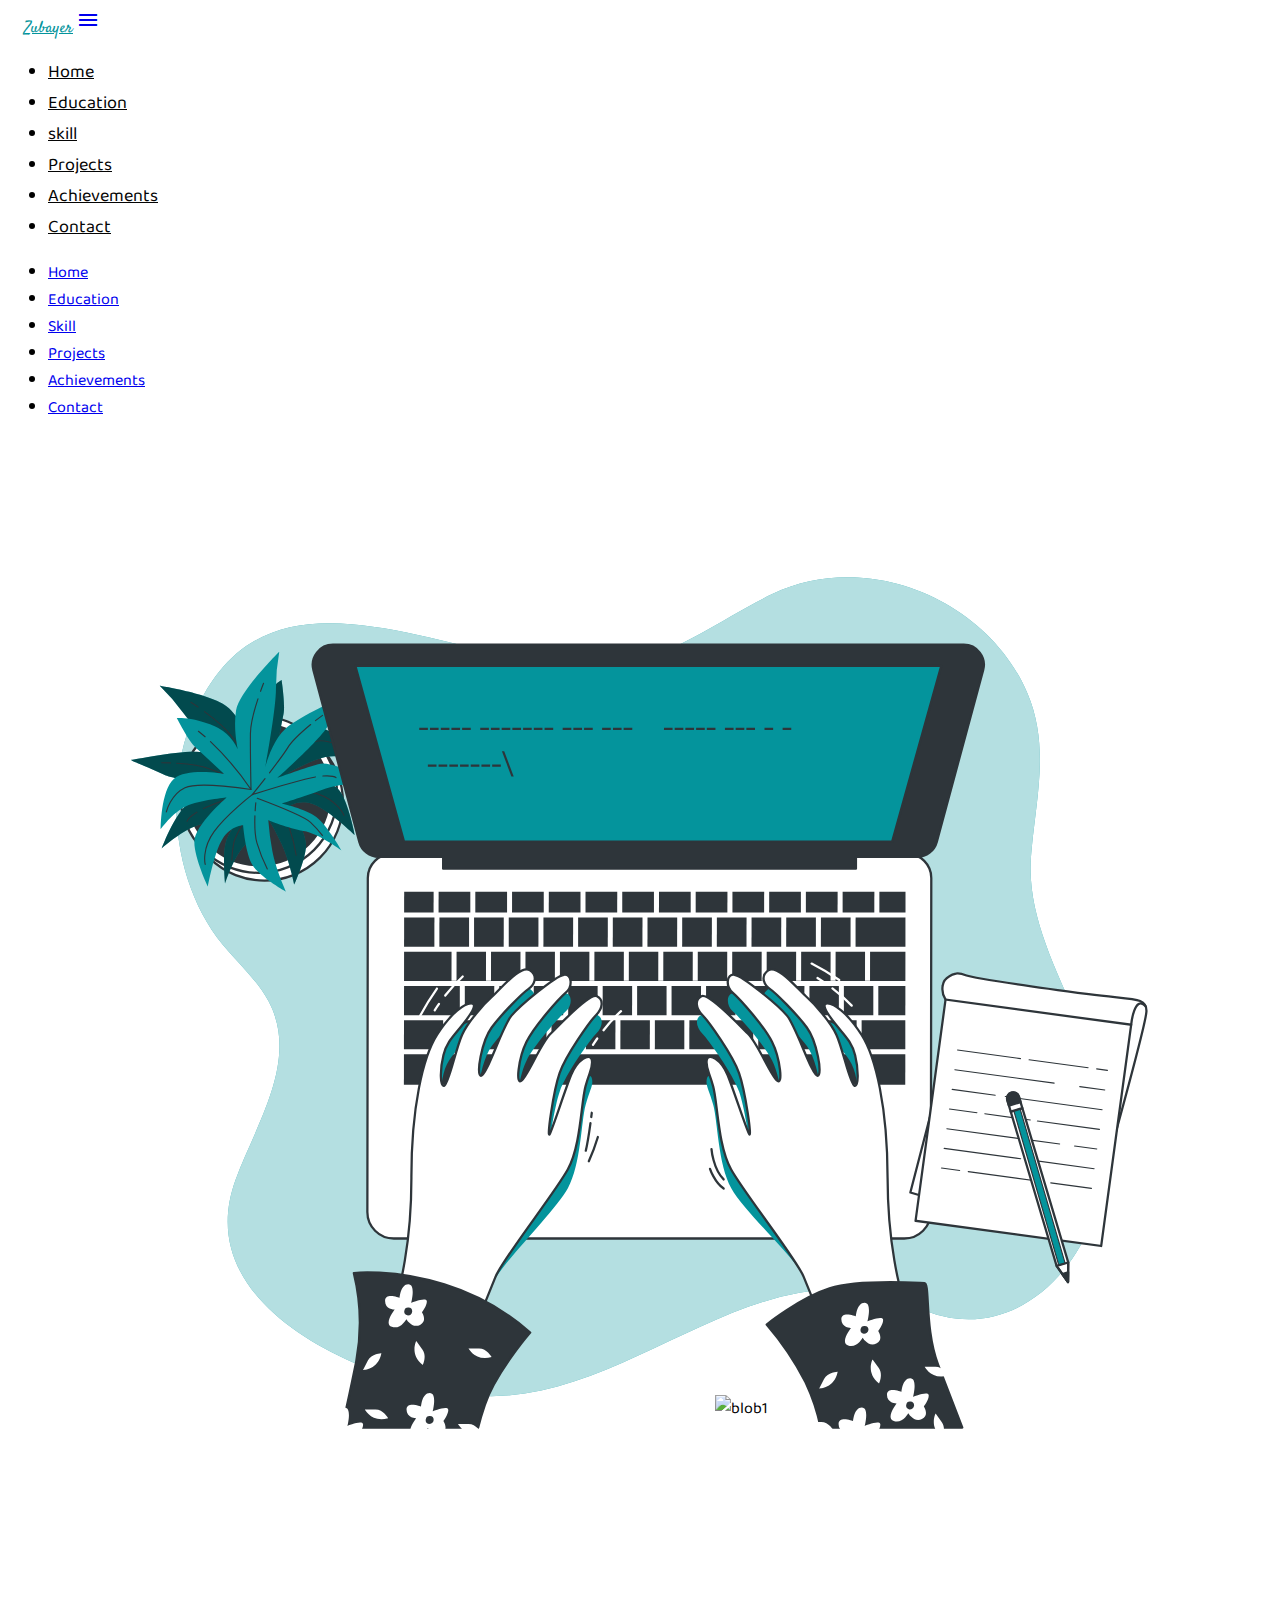
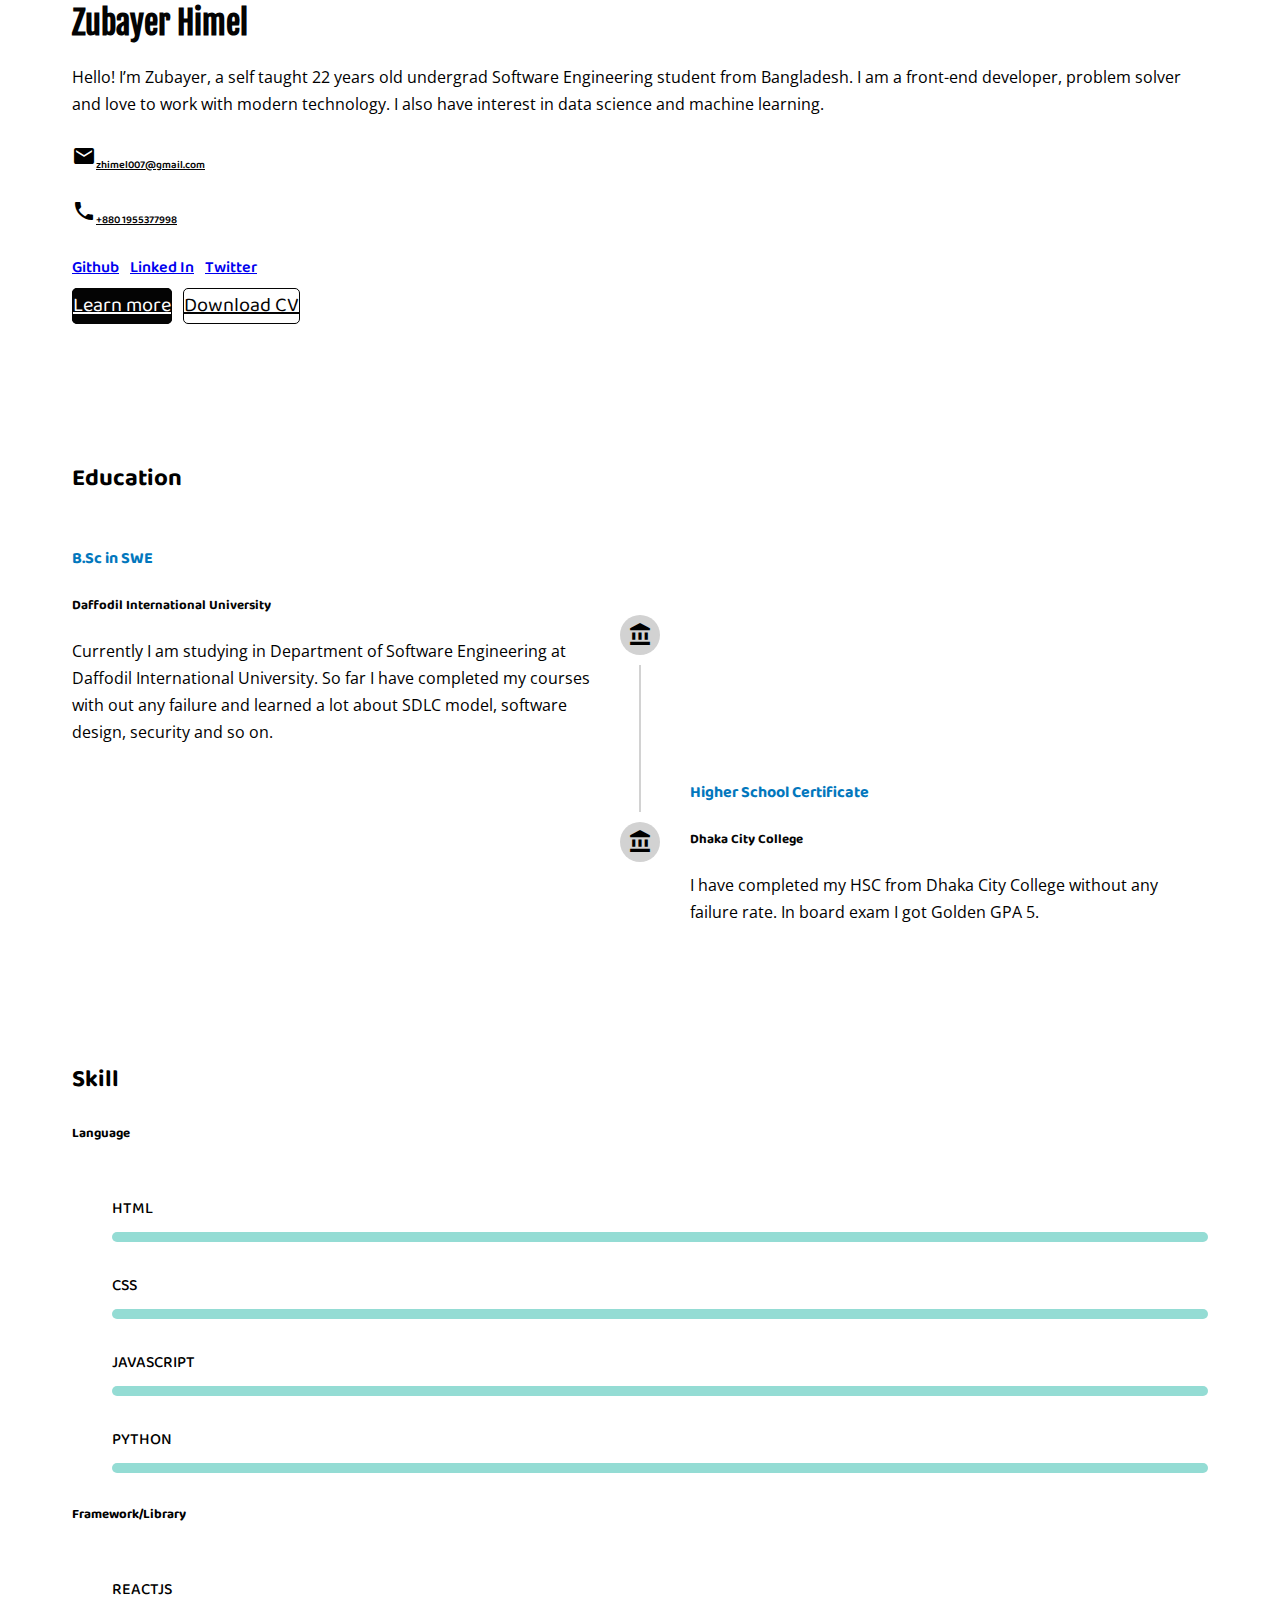
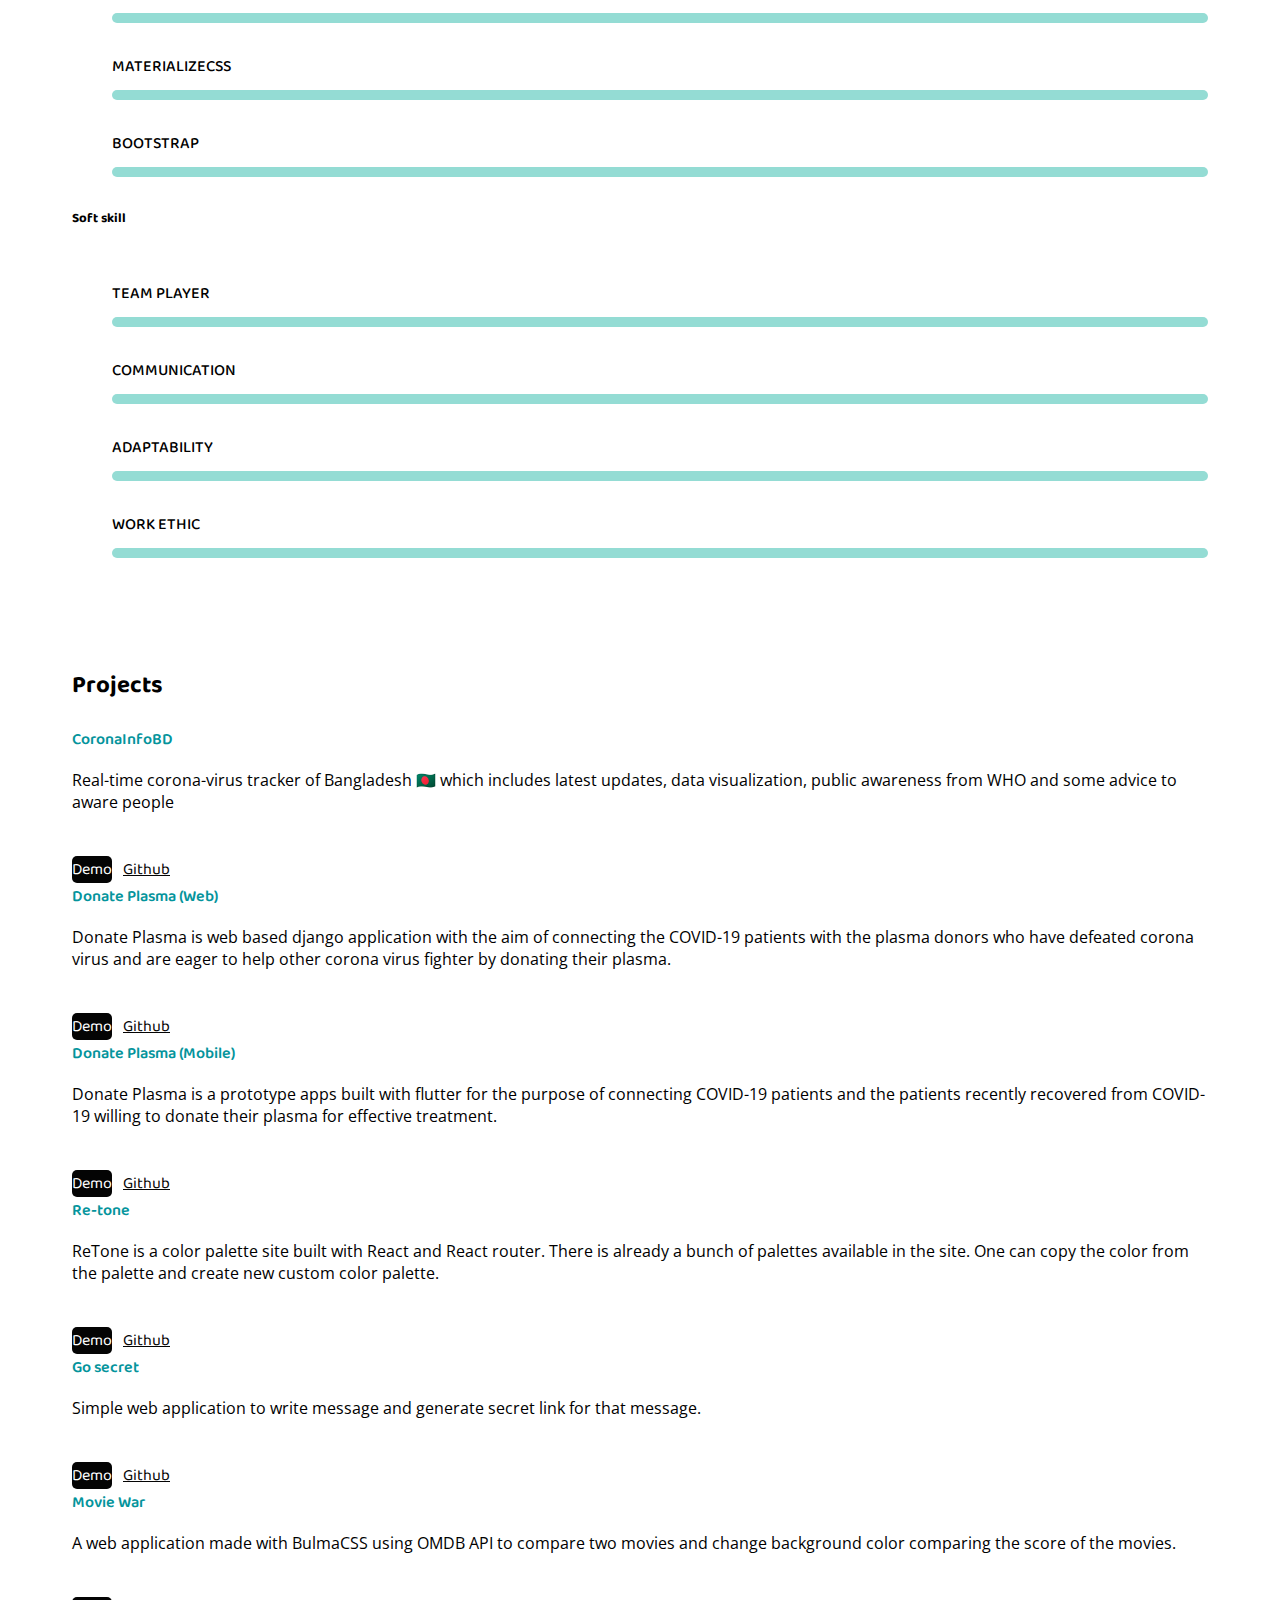
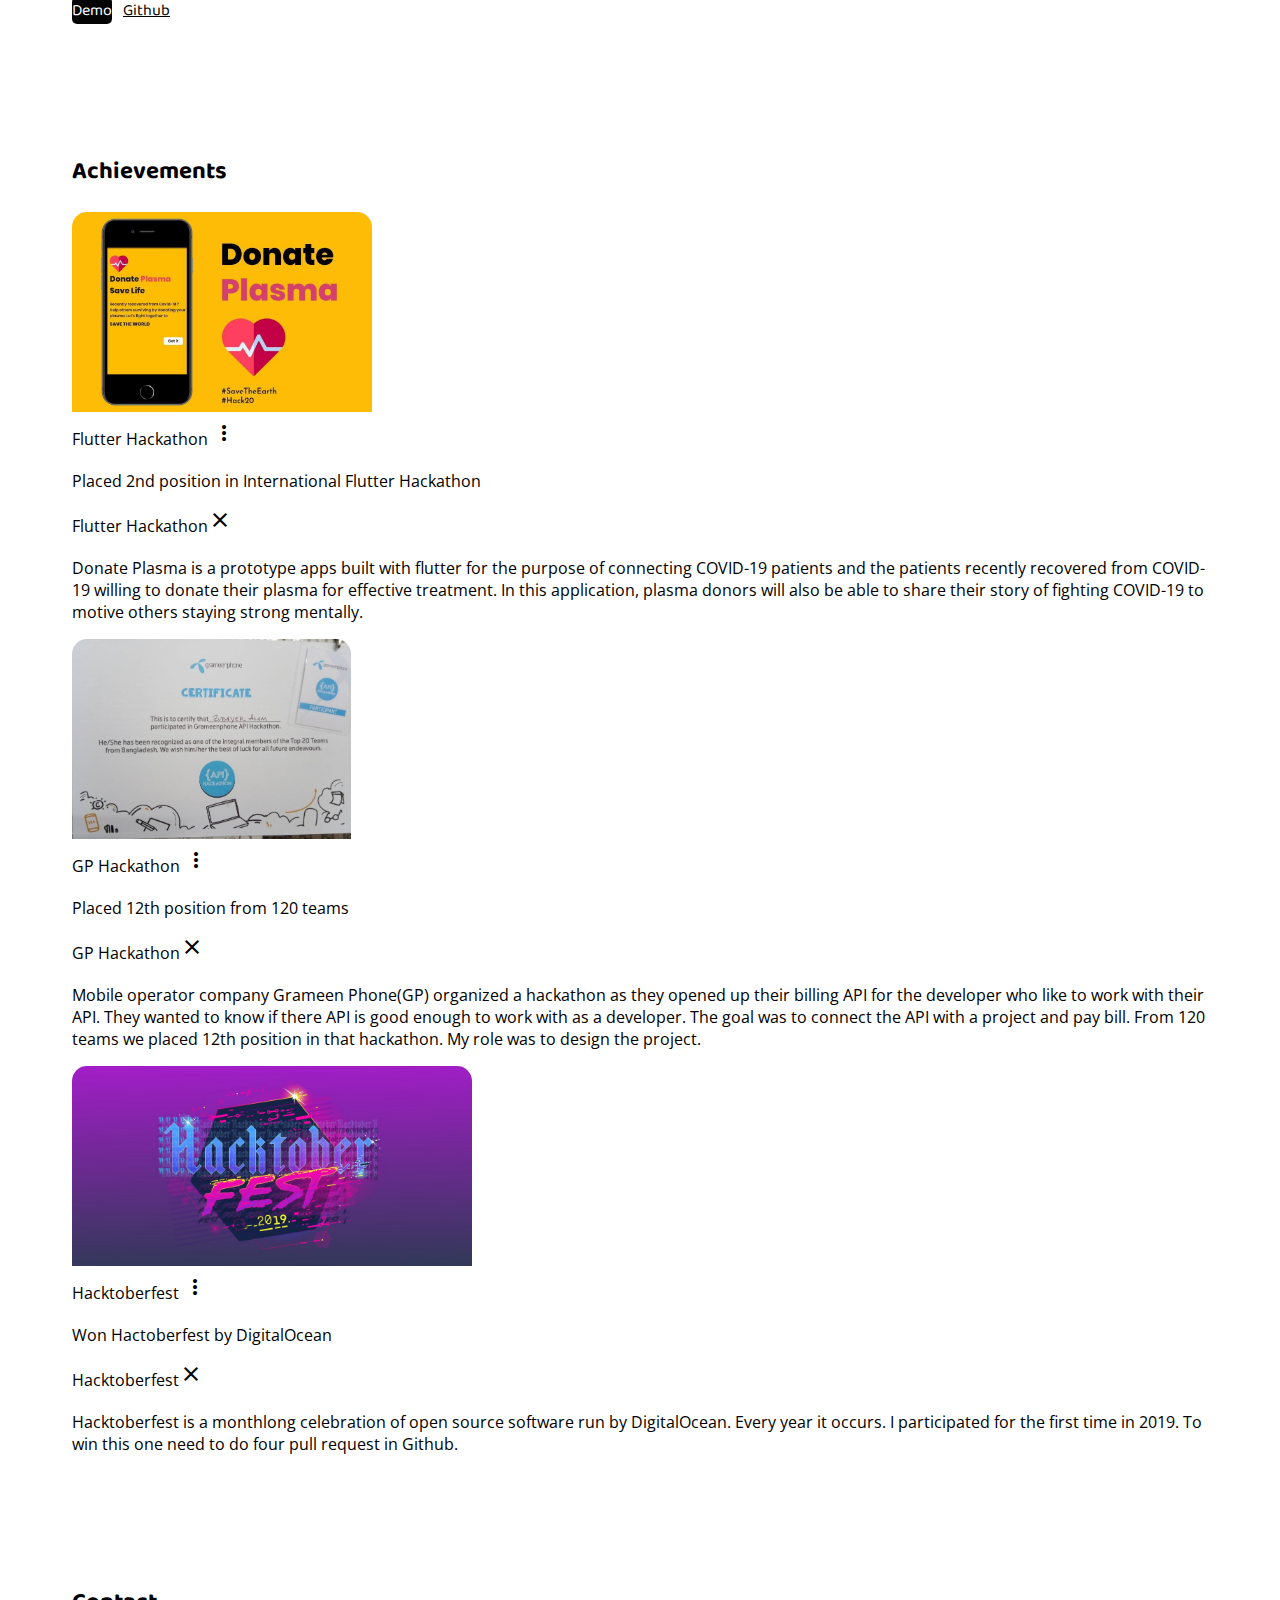
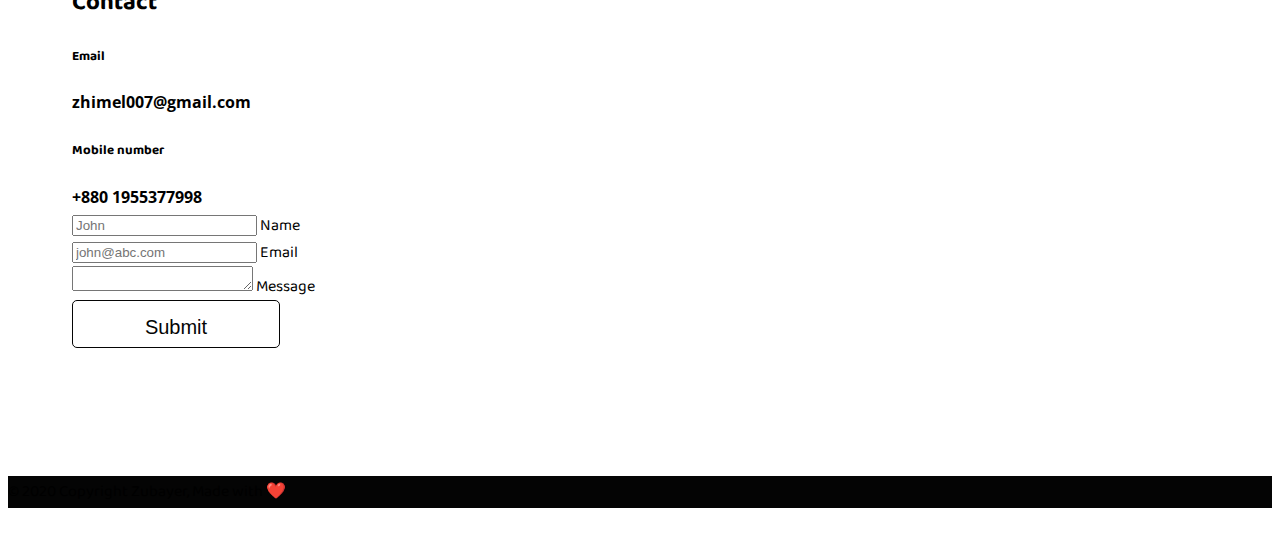
==== commit 4da95e07: "back to main css" ====
--- a/index.html
+++ b/index.html
@@ -45,10 +45,10 @@
       content="A person who is capable of doing fantastic material design"
     />
     <meta property="twitter:image" content="assets/img/z.png" />
-    <!-- <link
+    <link
       rel="stylesheet"
       href="https://teamtigers.github.io/assets/css/materializecss.min.css"
-    /> -->
+    />
     <!-- Materialize css -->
     <link
       href="https://fonts.googleapis.com/icon?family=Material+Icons"
@@ -61,10 +61,8 @@
       href="https://cdn.jsdelivr.net/gh/konpa/devicon@master/devicon.min.css"
     />
     <!-- Custom css -->
-    <!-- <link rel="stylesheet" href="assets/css/style.css" /> -->
-    <style>
-      /*! CSS Used from: https://teamtigers.github.io/assets/css/materializecss.min.css */.red{background-color:#f44336!important}.red-text{color:#f44336!important}.red-text.text-lighten-1{color:#ef5350!important}.blue{background-color:#2196f3!important}.teal{background-color:#009688!important}.teal.lighten-5{background-color:#e0f2f1!important}.teal.darken-1{background-color:#00897b!important}.green-text{color:#4caf50!important}.green-text.text-darken-1{color:#43a047!important}.grey-text{color:#9e9e9e!important}.grey-text.text-darken-4{color:#212121!important}.black-text{color:#000!important}.white{background-color:#fff!important}.white-text{color:#fff!important}html{line-height:1.15;-ms-text-size-adjust:100%;-webkit-text-size-adjust:100%}body{margin:0}footer,header,nav{display:block}h1{font-size:2em;margin:.67em 0}main{display:block}a{background-color:transparent;-webkit-text-decoration-skip:objects}b{font-weight:inherit}b{font-weight:bolder}img{border-style:none}input,textarea{font-family:sans-serif;font-size:100%;line-height:1.15;margin:0}input{overflow:visible}[type=submit]{-webkit-appearance:button}[type=submit]::-moz-focus-inner{border-style:none;padding:0}[type=submit]:-moz-focusring{outline:1px dotted ButtonText}textarea{overflow:auto}html{-webkit-box-sizing:border-box;box-sizing:border-box}*,:after,:before{-webkit-box-sizing:inherit;box-sizing:inherit}input,textarea{font-family:-apple-system,BlinkMacSystemFont,"Segoe UI",Roboto,Oxygen-Sans,Ubuntu,Cantarell,"Helvetica Neue",sans-serif}ul:not(.browser-default){padding-left:0;list-style-type:none}ul:not(.browser-default)>li{list-style-type:none}a{color:#039be5;text-decoration:none;-webkit-tap-highlight-color:transparent}.btn,.btn-floating,.btn-small,.card,.sidenav,.z-depth-1,nav{-webkit-box-shadow:0 2px 2px 0 rgba(0,0,0,.14),0 3px 1px -2px rgba(0,0,0,.12),0 1px 5px 0 rgba(0,0,0,.2);box-shadow:0 2px 2px 0 rgba(0,0,0,.14),0 3px 1px -2px rgba(0,0,0,.12),0 1px 5px 0 rgba(0,0,0,.2)}.btn-floating:hover,.btn-small:hover,.btn:hover{-webkit-box-shadow:0 3px 3px 0 rgba(0,0,0,.14),0 1px 7px 0 rgba(0,0,0,.12),0 3px 1px -1px rgba(0,0,0,.2);box-shadow:0 3px 3px 0 rgba(0,0,0,.14),0 1px 7px 0 rgba(0,0,0,.12),0 3px 1px -1px rgba(0,0,0,.2)}i{line-height:inherit}i.left{float:left;margin-right:15px}i.right{float:right;margin-left:15px}img.responsive-img{max-width:100%;height:auto}@media only screen and (max-width:992px){.hide-on-med-and-down{display:none!important}}.page-footer{padding-top:20px;color:#fff;background-color:#ee6e73}.progress{position:relative;height:4px;display:block;width:100%;background-color:#acece6;border-radius:2px;margin:.5rem 0 1rem 0;overflow:hidden}.progress .indeterminate{background-color:#26a69a}.progress .indeterminate:before{content:"";position:absolute;background-color:inherit;top:0;left:0;bottom:0;will-change:left,right;-webkit-animation:indeterminate 2.1s cubic-bezier(.65,.815,.735,.395) infinite;animation:indeterminate 2.1s cubic-bezier(.65,.815,.735,.395) infinite}.progress .indeterminate:after{content:"";position:absolute;background-color:inherit;top:0;left:0;bottom:0;will-change:left,right;-webkit-animation:indeterminate-short 2.1s cubic-bezier(.165,.84,.44,1) infinite;animation:indeterminate-short 2.1s cubic-bezier(.165,.84,.44,1) infinite;-webkit-animation-delay:1.15s;animation-delay:1.15s}.right-align{text-align:right}.center,.center-align{text-align:center}.left{float:left!important}.right{float:right!important}.material-icons{text-rendering:optimizeLegibility;-webkit-font-feature-settings:"liga";-moz-font-feature-settings:"liga";font-feature-settings:"liga"}.container{margin:0 auto;max-width:1280px;width:90%}@media only screen and (min-width:601px){.container{width:90%}}@media only screen and (min-width:993px){.container{width:70%}}.col .row{margin-left:-.75rem;margin-right:-.75rem}.row{margin-left:auto;margin-right:auto;margin-bottom:20px}.row:after{content:"";display:table;clear:both}.row .col{float:left;-webkit-box-sizing:border-box;box-sizing:border-box;padding:0 .75rem;min-height:1px}.row .col.s6{width:50%;margin-left:auto;left:auto;right:auto}.row .col.s12{width:100%;margin-left:auto;left:auto;right:auto}@media only screen and (min-width:601px){.row .col.m4{width:33.3333333333%;margin-left:auto;left:auto;right:auto}.row .col.m6{width:50%;margin-left:auto;left:auto;right:auto}.row .col.m12{width:100%;margin-left:auto;left:auto;right:auto}}@media only screen and (min-width:993px){.row .col.l4{width:33.3333333333%;margin-left:auto;left:auto;right:auto}.row .col.l6{width:50%;margin-left:auto;left:auto;right:auto}.row .col.l8{width:66.6666666667%;margin-left:auto;left:auto;right:auto}}nav{color:#fff;background-color:#ee6e73;width:100%;height:56px;line-height:56px}nav.nav-extended{height:auto}nav.nav-extended .nav-wrapper{min-height:56px;height:auto}nav a{color:#fff}nav i,nav i.material-icons{display:block;font-size:24px;height:56px;line-height:56px}nav .nav-wrapper{position:relative;height:100%}@media only screen and (min-width:993px){nav a.sidenav-trigger{display:none}}nav .sidenav-trigger{float:left;position:relative;z-index:1;height:56px;margin:0 18px}nav .sidenav-trigger i{height:56px;line-height:56px}nav .brand-logo{position:absolute;color:#fff;display:inline-block;font-size:2.1rem;padding:0}@media only screen and (max-width:992px){nav .brand-logo{left:50%;-webkit-transform:translateX(-50%);transform:translateX(-50%)}}nav ul{margin:0}nav ul li{-webkit-transition:background-color .3s;transition:background-color .3s;float:left;padding:0}nav ul li.active{font-weight:900}nav ul a{-webkit-transition:background-color .3s;transition:background-color .3s;font-size:1rem;color:#fff;display:block;padding:0 15px;cursor:pointer}.navbar-fixed{position:relative;height:56px;z-index:997}.navbar-fixed nav{position:fixed}@media only screen and (min-width:601px){nav.nav-extended .nav-wrapper{min-height:64px}nav,nav .nav-wrapper i,nav a.sidenav-trigger,nav a.sidenav-trigger i{height:64px;line-height:64px}.navbar-fixed{height:64px}}a{text-decoration:none}html{line-height:1.5;font-family:-apple-system,BlinkMacSystemFont,"Segoe UI",Roboto,Oxygen-Sans,Ubuntu,Cantarell,"Helvetica Neue",sans-serif;font-weight:400;color:rgba(0,0,0,.87)}@media only screen and (min-width:0){html{font-size:14px}}@media only screen and (min-width:992px){html{font-size:14.5px}}@media only screen and (min-width:1200px){html{font-size:15px}}h1,h2,h4,h5,h6{font-weight:400;line-height:1.3}h6 a{font-weight:inherit}h1{font-size:4.2rem;line-height:110%;margin:2.8rem 0 1.68rem 0}h2{font-size:3.56rem;line-height:110%;margin:2.3733333333rem 0 1.424rem 0}h4{font-size:2.28rem;line-height:110%;margin:1.52rem 0 .912rem 0}h5{font-size:1.64rem;line-height:110%;margin:1.0933333333rem 0 .656rem 0}h6{font-size:1.15rem;line-height:110%;margin:.7666666667rem 0 .46rem 0}@media only screen and (min-width:360px){.flow-text{font-size:1.2rem}}@media only screen and (min-width:390px){.flow-text{font-size:1.224rem}}@media only screen and (min-width:420px){.flow-text{font-size:1.248rem}}@media only screen and (min-width:450px){.flow-text{font-size:1.272rem}}@media only screen and (min-width:480px){.flow-text{font-size:1.296rem}}@media only screen and (min-width:510px){.flow-text{font-size:1.32rem}}@media only screen and (min-width:540px){.flow-text{font-size:1.344rem}}@media only screen and (min-width:570px){.flow-text{font-size:1.368rem}}@media only screen and (min-width:600px){.flow-text{font-size:1.392rem}}@media only screen and (min-width:630px){.flow-text{font-size:1.416rem}}@media only screen and (min-width:660px){.flow-text{font-size:1.44rem}}@media only screen and (min-width:690px){.flow-text{font-size:1.464rem}}@media only screen and (min-width:720px){.flow-text{font-size:1.488rem}}@media only screen and (min-width:750px){.flow-text{font-size:1.512rem}}@media only screen and (min-width:780px){.flow-text{font-size:1.536rem}}@media only screen and (min-width:810px){.flow-text{font-size:1.56rem}}@media only screen and (min-width:840px){.flow-text{font-size:1.584rem}}@media only screen and (min-width:870px){.flow-text{font-size:1.608rem}}@media only screen and (min-width:900px){.flow-text{font-size:1.632rem}}@media only screen and (min-width:930px){.flow-text{font-size:1.656rem}}@media only screen and (min-width:960px){.flow-text{font-size:1.68rem}}@media only screen and (max-width:360px){.flow-text{font-size:1.2rem}}.card{position:relative;margin:.5rem 0 1rem 0;background-color:#fff;-webkit-transition:-webkit-box-shadow .25s;transition:-webkit-box-shadow .25s;transition:box-shadow .25s;transition:box-shadow .25s,-webkit-box-shadow .25s;border-radius:2px}.card .card-title{font-size:24px;font-weight:300}.card .card-title.activator{cursor:pointer}.card .card-image{position:relative}.card .card-image img{display:block;border-radius:2px 2px 0 0;position:relative;left:0;right:0;top:0;bottom:0;width:100%}.card .card-content{padding:24px;border-radius:0 0 2px 2px}.card .card-content p{margin:0}.card .card-content .card-title{display:block;line-height:32px;margin-bottom:8px}.card .card-content .card-title i{line-height:32px}.card .card-reveal{padding:24px;position:absolute;background-color:#fff;width:100%;overflow-y:auto;left:0;top:100%;height:100%;z-index:3;display:none}.card .card-reveal .card-title{cursor:pointer;display:block}.btn,.btn-flat,.btn-small{border:none;border-radius:2px;display:inline-block;height:36px;line-height:36px;padding:0 16px;text-transform:uppercase;vertical-align:middle;-webkit-tap-highlight-color:transparent}.btn-flat:disabled,.btn-floating:disabled,.btn-small:disabled,.btn:disabled{pointer-events:none;background-color:#dfdfdf!important;-webkit-box-shadow:none;box-shadow:none;color:#9f9f9f!important;cursor:default}.btn-flat:disabled:hover,.btn-floating:disabled:hover,.btn-small:disabled:hover,.btn:disabled:hover{background-color:#dfdfdf!important;color:#9f9f9f!important}.btn,.btn-flat,.btn-floating,.btn-small{font-size:14px;outline:0}.btn-floating i,.btn-small i{font-size:1.3rem;line-height:inherit}.btn-floating:focus,.btn-small:focus,.btn:focus{background-color:#1d7d74}.btn,.btn-small{text-decoration:none;color:#fff;background-color:#26a69a;text-align:center;letter-spacing:.5px;-webkit-transition:background-color .2s ease-out;transition:background-color .2s ease-out;cursor:pointer}.btn-small:hover,.btn:hover{background-color:#2bbbad}.btn-floating{display:inline-block;color:#fff;position:relative;overflow:hidden;z-index:1;width:40px;height:40px;line-height:40px;padding:0;background-color:#26a69a;border-radius:50%;-webkit-transition:background-color .3s;transition:background-color .3s;cursor:pointer;vertical-align:middle}.btn-floating:hover{background-color:#26a69a}.btn-floating:before{border-radius:0}.btn-floating.btn-small{width:32.4px;height:32.4px}.btn-floating.btn-small i{line-height:32.4px}.btn-floating i{width:inherit;display:inline-block;text-align:center;color:#fff;font-size:1.6rem;line-height:40px}.btn-flat{-webkit-box-shadow:none;box-shadow:none;background-color:transparent;color:#343434;cursor:pointer;-webkit-transition:background-color .2s;transition:background-color .2s}.btn-flat:focus,.btn-flat:hover{-webkit-box-shadow:none;box-shadow:none}.btn-flat:focus{background-color:rgba(0,0,0,.1)}.btn-small{height:32.4px;line-height:32.4px;font-size:13px}.btn-small i{font-size:1.2rem}.waves-effect{position:relative;cursor:pointer;display:inline-block;overflow:hidden;-webkit-user-select:none;-moz-user-select:none;-ms-user-select:none;user-select:none;-webkit-tap-highlight-color:transparent;vertical-align:middle;z-index:1;-webkit-transition:.3s ease-out;transition:.3s ease-out}.waves-effect img{position:relative;z-index:-1}.waves-block{display:block}label{font-size:.8rem;color:#9e9e9e}::-webkit-input-placeholder{color:#d1d1d1}::-moz-placeholder{color:#d1d1d1}:-ms-input-placeholder{color:#d1d1d1}::-ms-input-placeholder{color:#d1d1d1}::placeholder{color:#d1d1d1}input[type=email]:not(.browser-default),input[type=text]:not(.browser-default),textarea.materialize-textarea{background-color:transparent;border:none;border-bottom:1px solid #9e9e9e;border-radius:0;outline:0;height:3rem;width:100%;font-size:16px;margin:0 0 8px 0;padding:0;-webkit-box-shadow:none;box-shadow:none;-webkit-box-sizing:content-box;box-sizing:content-box;-webkit-transition:border .3s,-webkit-box-shadow .3s;transition:border .3s,-webkit-box-shadow .3s;transition:box-shadow .3s,border .3s;transition:box-shadow .3s,border .3s,-webkit-box-shadow .3s}input[type=email]:not(.browser-default):disabled,input[type=text]:not(.browser-default):disabled,textarea.materialize-textarea:disabled{color:rgba(0,0,0,.42);border-bottom:1px dotted rgba(0,0,0,.42)}input[type=email]:not(.browser-default):disabled+label,input[type=text]:not(.browser-default):disabled+label,textarea.materialize-textarea:disabled+label{color:rgba(0,0,0,.42)}input[type=email]:not(.browser-default):focus:not([readonly]),input[type=text]:not(.browser-default):focus:not([readonly]),textarea.materialize-textarea:focus:not([readonly]){border-bottom:1px solid #26a69a;-webkit-box-shadow:0 1px 0 0 #26a69a;box-shadow:0 1px 0 0 #26a69a}input[type=email]:not(.browser-default):focus:not([readonly])+label,input[type=text]:not(.browser-default):focus:not([readonly])+label,textarea.materialize-textarea:focus:not([readonly])+label{color:#26a69a}input[type=email]:not(.browser-default).validate+label,input[type=text]:not(.browser-default).validate+label{width:100%}input[type=email]:not(.browser-default)+label:after,input[type=text]:not(.browser-default)+label:after,textarea.materialize-textarea+label:after{display:block;content:"";position:absolute;top:100%;left:0;opacity:0;-webkit-transition:.2s opacity ease-out,.2s color ease-out;transition:.2s opacity ease-out,.2s color ease-out}.input-field{position:relative;margin-top:1rem;margin-bottom:1rem}.input-field.col label{left:.75rem}.input-field>label{color:#9e9e9e;position:absolute;top:0;left:0;font-size:1rem;cursor:text;-webkit-transition:color .2s ease-out,-webkit-transform .2s ease-out;transition:color .2s ease-out,-webkit-transform .2s ease-out;transition:transform .2s ease-out,color .2s ease-out;transition:transform .2s ease-out,color .2s ease-out,-webkit-transform .2s ease-out;-webkit-transform-origin:0 100%;transform-origin:0 100%;text-align:initial;-webkit-transform:translateY(12px);transform:translateY(12px)}.input-field>label:not(.label-icon).active{-webkit-transform:translateY(-14px) scale(.8);transform:translateY(-14px) scale(.8);-webkit-transform-origin:0 0;transform-origin:0 0}textarea{width:100%;height:3rem;background-color:transparent}textarea.materialize-textarea{line-height:normal;overflow-y:hidden;padding:.8rem 0 .8rem 0;resize:none;min-height:3rem;-webkit-box-sizing:border-box;box-sizing:border-box}.hiddendiv{visibility:hidden;white-space:pre-wrap;word-wrap:break-word;overflow-wrap:break-word;padding-top:1.2rem;position:absolute;top:0;z-index:-1}.sidenav{position:fixed;width:300px;left:0;top:0;margin:0;-webkit-transform:translateX(-100%);transform:translateX(-100%);height:100%;height:calc(100% + 60px);height:-moz-calc(100%);padding-bottom:60px;background-color:#fff;z-index:999;overflow-y:auto;will-change:transform;-webkit-backface-visibility:hidden;backface-visibility:hidden;-webkit-transform:translateX(-105%);transform:translateX(-105%)}.sidenav li{float:none;line-height:48px}.sidenav li>a{color:rgba(0,0,0,.87);display:block;font-size:14px;font-weight:500;height:48px;line-height:48px;padding:0 32px}.sidenav li>a:hover{background-color:rgba(0,0,0,.05)}.drag-target{height:100%;width:10px;position:fixed;top:0;z-index:998}.sidenav-overlay{position:fixed;top:0;left:0;right:0;opacity:0;height:120vh;background-color:rgba(0,0,0,.5);z-index:997;display:none}/*! CSS Used from: https://fonts.googleapis.com/icon?family=Material+Icons */.material-icons{font-family:'Material Icons';font-weight:400;font-style:normal;font-size:24px;line-height:1;letter-spacing:normal;text-transform:none;display:inline-block;white-space:nowrap;word-wrap:normal;direction:ltr;-webkit-font-feature-settings:'liga';-webkit-font-smoothing:antialiased}/*! CSS Used from: https://cdn.jsdelivr.net/gh/konpa/devicon@master/devicon.min.css */[class^=devicon-]{font-family:devicon!important;speak:never;font-style:normal;font-weight:400;font-variant:normal;text-transform:none;line-height:1;-webkit-font-smoothing:antialiased;-moz-osx-font-smoothing:grayscale}.devicon-linkedin-plain:before{content:"\e947"}.devicon-github-plain:before{content:"\e909"}.devicon-twitter-plain:before{content:"\e91f"}.devicon-linkedin-plain.colored{color:#0076b2}.devicon-github-plain.colored{color:#181616}.devicon-twitter-plain.colored{color:#1da1f2}/*! CSS Used from: https://zubayerhimel.github.io/assets/css/style.css */body{font-family:"Baloo Da 2",cursive}body p,body span{font-family:"Open Sans",sans-serif}nav .brand-logo{margin-left:1rem;color:#04949c;font-family:Satisfy,cursive}nav ul a{color:#040404;font-size:1.125em;-webkit-transition:all .2s ease-in-out;transition:all .2s ease-in-out}nav ul a:hover{font-weight:600;color:#040404;-webkit-transform:scale(1.1);transform:scale(1.1)}.progress{margin:0}#main-content{display:none}.customContainer{margin-left:4rem;margin-top:1rem;margin-right:4rem}.mt8{margin-top:8rem}.card{border-radius:15px}.grid{display:-webkit-box;display:-ms-flexbox;display:flex;-ms-flex-wrap:wrap;flex-wrap:wrap;-ms-flex-line-pack:start;align-content:flex-start}.grid .cell{margin-left:0}.custom-btn{text-transform:none;background-color:#fff!important;color:#040404!important;border:1px solid #040404;border-radius:5px;font-size:1.25rem;height:3rem;width:13rem;margin-right:.5rem;line-height:2.5}.custom-btn:hover{background-color:#040404!important;color:#fff!important}#home h1{color:#040404;font-family:"Fjalla One",sans-serif}#home h4{color:#fa7806}#home h6 a{color:#040404;font-weight:600}#home .social-btn{margin-top:1rem}#home .social-btn .btn-floating{margin-right:.5rem}#home .btn{margin-top:2rem}#home .more-btn{background-color:#040404!important;color:#fff!important}#home .btn-small{font-weight:600}#skill li{position:relative;list-style:none;margin:50px 0;font-weight:500;text-transform:uppercase}#skill li::before{content:"";position:absolute;top:calc(100% + 10px);left:0;width:100%;height:10px;background-color:#94dcd4;border-radius:1000px}#skill li::after{content:"";position:absolute;top:calc(100% + 10px);left:0;width:0;height:10px;background-color:#04949c;border-radius:1000px;-webkit-animation-duration:.7s;animation-duration:.7s;-webkit-animation-timing-function:ease;animation-timing-function:ease;-webkit-animation-fill-mode:forwards;animation-fill-mode:forwards}#skill li.html::after{-webkit-animation-name:html;animation-name:html}#skill li.css:after{-webkit-animation-name:css;animation-name:css}#skill li.javascript:after{-webkit-animation-name:javascript;animation-name:javascript}#skill li.python:after{-webkit-animation-name:python;animation-name:python}#skill li.reactjs:after{-webkit-animation-name:reactjs;animation-name:reactjs}#skill li.mcss:after{-webkit-animation-name:mcss;animation-name:mcss}#skill li.bootstrap:after{-webkit-animation-name:bootstrap;animation-name:bootstrap}#skill li.teamplayer:after{-webkit-animation-name:teamplayer;animation-name:teamplayer}#skill li.communication:after{-webkit-animation-name:communication;animation-name:communication}#skill li.adaptability:after{-webkit-animation-name:adaptability;animation-name:adaptability}#skill li.workethic:after{-webkit-animation-name:workethic;animation-name:workethic}#education h4{color:#0277bd}#education h5{color:#040404}#projects .card-title{color:#04949c;font-weight:600;font-family:"Baloo Da 2"}#projects .btn-small{background-color:#040404!important;color:#fff!important;border-radius:5px;margin-right:.5rem;text-decoration:none}#projects .btn-flat{color:#040404;text-decoration:underline}#achievements img{max-height:200px;border-top-left-radius:15px;border-top-right-radius:15px}.page-footer{background-color:#040404;line-height:2}.timeline{position:relative}.timeline .timeline-event{position:relative;padding-top:5px;padding-bottom:5px}.timeline .timeline-event .timeline-content{position:relative;width:calc(50% - 50px)}.timeline .timeline-event::before{display:block;content:"";width:2px;height:calc(50% - 30px);position:absolute;background:#d2d2d2;left:calc(50% - 1px);top:0}.timeline .timeline-event::after{display:block;content:"";width:2px;height:calc(50% - 30px);position:absolute;background:#d2d2d2;left:calc(50% - 1px);top:calc(50% + 30px)}.timeline .timeline-event:first-child::before{display:none}.timeline .timeline-event:last-child::after{display:none}.timeline .timeline-event:nth-child(even) .timeline-content{margin-left:calc(50% + 50px)}.timeline .timeline-event:nth-child(odd) .timeline-content{margin-left:0}.timeline .timeline-badge{display:block;position:absolute;width:40px;height:40px;background:#d2d2d2;top:calc(50% - 20px);right:calc(50% - 20px);border-radius:50%;text-align:center;cursor:default}.timeline .timeline-badge i{font-size:25px;line-height:40px}#blob{position:absolute;top:85%;right:40%;max-height:400px;max-width:400px;z-index:-1}#blob1{position:absolute;top:155%;right:40%;max-height:400px;max-width:400px;z-index:-1}::-webkit-scrollbar{width:12px}::-webkit-scrollbar-thumb{background:#040404;border-radius:12px}::-webkit-scrollbar-track{background:#9c9c9c;border-radius:12px}@media only screen and (max-width:600px){.customContainer{margin:0 1em}.custom-btn{text-align:center;width:12.3rem;margin-right:.5rem}.timeline .timeline-event .timeline-content{width:calc(100% - 70px)}.timeline .timeline-event::before{left:19px}.timeline .timeline-event::after{left:19px}.timeline .timeline-event:nth-child(even) .timeline-content{margin-left:70px}.timeline .timeline-event:nth-child(odd) .timeline-content{margin-left:70px}.timeline .timeline-badge{left:0}}/*! CSS Used from: Embedded */.typewrite>.wrap{border-right:.08em solid #040404}/*! CSS Used keyframes */@-webkit-keyframes indeterminate{0%{left:-35%;right:100%}60%{left:100%;right:-90%}100%{left:100%;right:-90%}}@keyframes indeterminate{0%{left:-35%;right:100%}60%{left:100%;right:-90%}100%{left:100%;right:-90%}}@-webkit-keyframes indeterminate-short{0%{left:-200%;right:100%}60%{left:107%;right:-8%}100%{left:107%;right:-8%}}@keyframes indeterminate-short{0%{left:-200%;right:100%}60%{left:107%;right:-8%}100%{left:107%;right:-8%}}@-webkit-keyframes html{to{width:90%}}@keyframes html{to{width:90%}}@-webkit-keyframes css{to{width:70%}}@keyframes css{to{width:70%}}@-webkit-keyframes javascript{to{width:75%}}@keyframes javascript{to{width:75%}}@-webkit-keyframes python{to{width:50%}}@keyframes python{to{width:50%}}@-webkit-keyframes reactjs{to{width:40%}}@keyframes reactjs{to{width:40%}}@-webkit-keyframes mcss{to{width:95%}}@keyframes mcss{to{width:95%}}@-webkit-keyframes bootstrap{to{width:70%}}@keyframes bootstrap{to{width:70%}}@-webkit-keyframes teamplayer{to{width:80%}}@keyframes teamplayer{to{width:80%}}@-webkit-keyframes communication{to{width:50%}}@keyframes communication{to{width:50%}}@-webkit-keyframes adaptability{to{width:60%}}@keyframes adaptability{to{width:60%}}@-webkit-keyframes workethic{to{width:85%}}@keyframes workethic{to{width:85%}}/*! CSS Used fontfaces */@font-face{font-family:'Material Icons';font-style:normal;font-weight:400;src:url(https://fonts.gstatic.com/s/materialicons/v54/flUhRq6tzZclQEJ-Vdg-IuiaDsNc.woff2) format('woff2')}@font-face{font-family:devicon;src:url(https://cdn.jsdelivr.net/gh/konpa/devicon@master/fonts/devicon.eot?ibclp5);src:url(https://cdn.jsdelivr.net/gh/konpa/devicon@master/fonts/devicon.eot?ibclp5#iefix) format('embedded-opentype'),url(https://cdn.jsdelivr.net/gh/konpa/devicon@master/fonts/devicon.ttf?ibclp5) format('truetype'),url(https://cdn.jsdelivr.net/gh/konpa/devicon@master/fonts/devicon.woff?ibclp5) format('woff'),url(https://cdn.jsdelivr.net/gh/konpa/devicon@master/fonts/devicon.svg?ibclp5#devicon) format('svg');font-weight:400;font-style:normal;font-display:block}@font-face{font-family:'Baloo Da 2';font-style:normal;font-weight:400;font-display:swap;src:local('Baloo Da 2 Regular'),local('BalooDa2-Regular'),url(https://fonts.gstatic.com/s/balooda2/v1/2-ci9J9j0IaUMQZwAJyJQvvdoKFD.woff2) format('woff2');unicode-range:U+0964-0965,U+0981-09FB,U+200C-200D,U+20B9,U+25CC}@font-face{font-family:'Baloo Da 2';font-style:normal;font-weight:400;font-display:swap;src:local('Baloo Da 2 Regular'),local('BalooDa2-Regular'),url(https://fonts.gstatic.com/s/balooda2/v1/2-ci9J9j0IaUMQZwAJyJQubdoKFD.woff2) format('woff2');unicode-range:U+0102-0103,U+0110-0111,U+0128-0129,U+0168-0169,U+01A0-01A1,U+01AF-01B0,U+1EA0-1EF9,U+20AB}@font-face{font-family:'Baloo Da 2';font-style:normal;font-weight:400;font-display:swap;src:local('Baloo Da 2 Regular'),local('BalooDa2-Regular'),url(https://fonts.gstatic.com/s/balooda2/v1/2-ci9J9j0IaUMQZwAJyJQufdoKFD.woff2) format('woff2');unicode-range:U+0100-024F,U+0259,U+1E00-1EFF,U+2020,U+20A0-20AB,U+20AD-20CF,U+2113,U+2C60-2C7F,U+A720-A7FF}@font-face{font-family:'Baloo Da 2';font-style:normal;font-weight:400;font-display:swap;src:local('Baloo Da 2 Regular'),local('BalooDa2-Regular'),url(https://fonts.gstatic.com/s/balooda2/v1/2-ci9J9j0IaUMQZwAJyJQundoA.woff2) format('woff2');unicode-range:U+0000-00FF,U+0131,U+0152-0153,U+02BB-02BC,U+02C6,U+02DA,U+02DC,U+2000-206F,U+2074,U+20AC,U+2122,U+2191,U+2193,U+2212,U+2215,U+FEFF,U+FFFD}@font-face{font-family:'Open Sans';font-style:normal;font-weight:400;font-display:swap;src:local('Open Sans Regular'),local('OpenSans-Regular'),url(https://fonts.gstatic.com/s/opensans/v17/mem8YaGs126MiZpBA-UFWJ0bbck.woff2) format('woff2');unicode-range:U+0460-052F,U+1C80-1C88,U+20B4,U+2DE0-2DFF,U+A640-A69F,U+FE2E-FE2F}@font-face{font-family:'Open Sans';font-style:normal;font-weight:400;font-display:swap;src:local('Open Sans Regular'),local('OpenSans-Regular'),url(https://fonts.gstatic.com/s/opensans/v17/mem8YaGs126MiZpBA-UFUZ0bbck.woff2) format('woff2');unicode-range:U+0400-045F,U+0490-0491,U+04B0-04B1,U+2116}@font-face{font-family:'Open Sans';font-style:normal;font-weight:400;font-display:swap;src:local('Open Sans Regular'),local('OpenSans-Regular'),url(https://fonts.gstatic.com/s/opensans/v17/mem8YaGs126MiZpBA-UFWZ0bbck.woff2) format('woff2');unicode-range:U+1F00-1FFF}@font-face{font-family:'Open Sans';font-style:normal;font-weight:400;font-display:swap;src:local('Open Sans Regular'),local('OpenSans-Regular'),url(https://fonts.gstatic.com/s/opensans/v17/mem8YaGs126MiZpBA-UFVp0bbck.woff2) format('woff2');unicode-range:U+0370-03FF}@font-face{font-family:'Open Sans';font-style:normal;font-weight:400;font-display:swap;src:local('Open Sans Regular'),local('OpenSans-Regular'),url(https://fonts.gstatic.com/s/opensans/v17/mem8YaGs126MiZpBA-UFWp0bbck.woff2) format('woff2');unicode-range:U+0102-0103,U+0110-0111,U+0128-0129,U+0168-0169,U+01A0-01A1,U+01AF-01B0,U+1EA0-1EF9,U+20AB}@font-face{font-family:'Open Sans';font-style:normal;font-weight:400;font-display:swap;src:local('Open Sans Regular'),local('OpenSans-Regular'),url(https://fonts.gstatic.com/s/opensans/v17/mem8YaGs126MiZpBA-UFW50bbck.woff2) format('woff2');unicode-range:U+0100-024F,U+0259,U+1E00-1EFF,U+2020,U+20A0-20AB,U+20AD-20CF,U+2113,U+2C60-2C7F,U+A720-A7FF}@font-face{font-family:'Open Sans';font-style:normal;font-weight:400;font-display:swap;src:local('Open Sans Regular'),local('OpenSans-Regular'),url(https://fonts.gstatic.com/s/opensans/v17/mem8YaGs126MiZpBA-UFVZ0b.woff2) format('woff2');unicode-range:U+0000-00FF,U+0131,U+0152-0153,U+02BB-02BC,U+02C6,U+02DA,U+02DC,U+2000-206F,U+2074,U+20AC,U+2122,U+2191,U+2193,U+2212,U+2215,U+FEFF,U+FFFD}@font-face{font-family:Satisfy;font-style:normal;font-weight:400;font-display:swap;src:local('Satisfy Regular'),local('Satisfy-Regular'),url(https://fonts.gstatic.com/s/satisfy/v10/rP2Hp2yn6lkG50LoCZOIHQ.woff2) format('woff2');unicode-range:U+0000-00FF,U+0131,U+0152-0153,U+02BB-02BC,U+02C6,U+02DA,U+02DC,U+2000-206F,U+2074,U+20AC,U+2122,U+2191,U+2193,U+2212,U+2215,U+FEFF,U+FFFD}@font-face{font-family:'Fjalla One';font-style:normal;font-weight:400;font-display:swap;src:local('Fjalla One'),local('FjallaOne-Regular'),url(https://fonts.gstatic.com/s/fjallaone/v7/Yq6R-LCAWCX3-6Ky7FAFrO96kigt.woff2) format('woff2');unicode-range:U+0100-024F,U+0259,U+1E00-1EFF,U+2020,U+20A0-20AB,U+20AD-20CF,U+2113,U+2C60-2C7F,U+A720-A7FF}@font-face{font-family:'Fjalla One';font-style:normal;font-weight:400;font-display:swap;src:local('Fjalla One'),local('FjallaOne-Regular'),url(https://fonts.gstatic.com/s/fjallaone/v7/Yq6R-LCAWCX3-6Ky7FAFrOF6kg.woff2) format('woff2');unicode-range:U+0000-00FF,U+0131,U+0152-0153,U+02BB-02BC,U+02C6,U+02DA,U+02DC,U+2000-206F,U+2074,U+20AC,U+2122,U+2191,U+2193,U+2212,U+2215,U+FEFF,U+FFFD}
-    </style>
+    <link rel="stylesheet" href="assets/css/style.css" />
+
   </head>
   <body>
     <header>
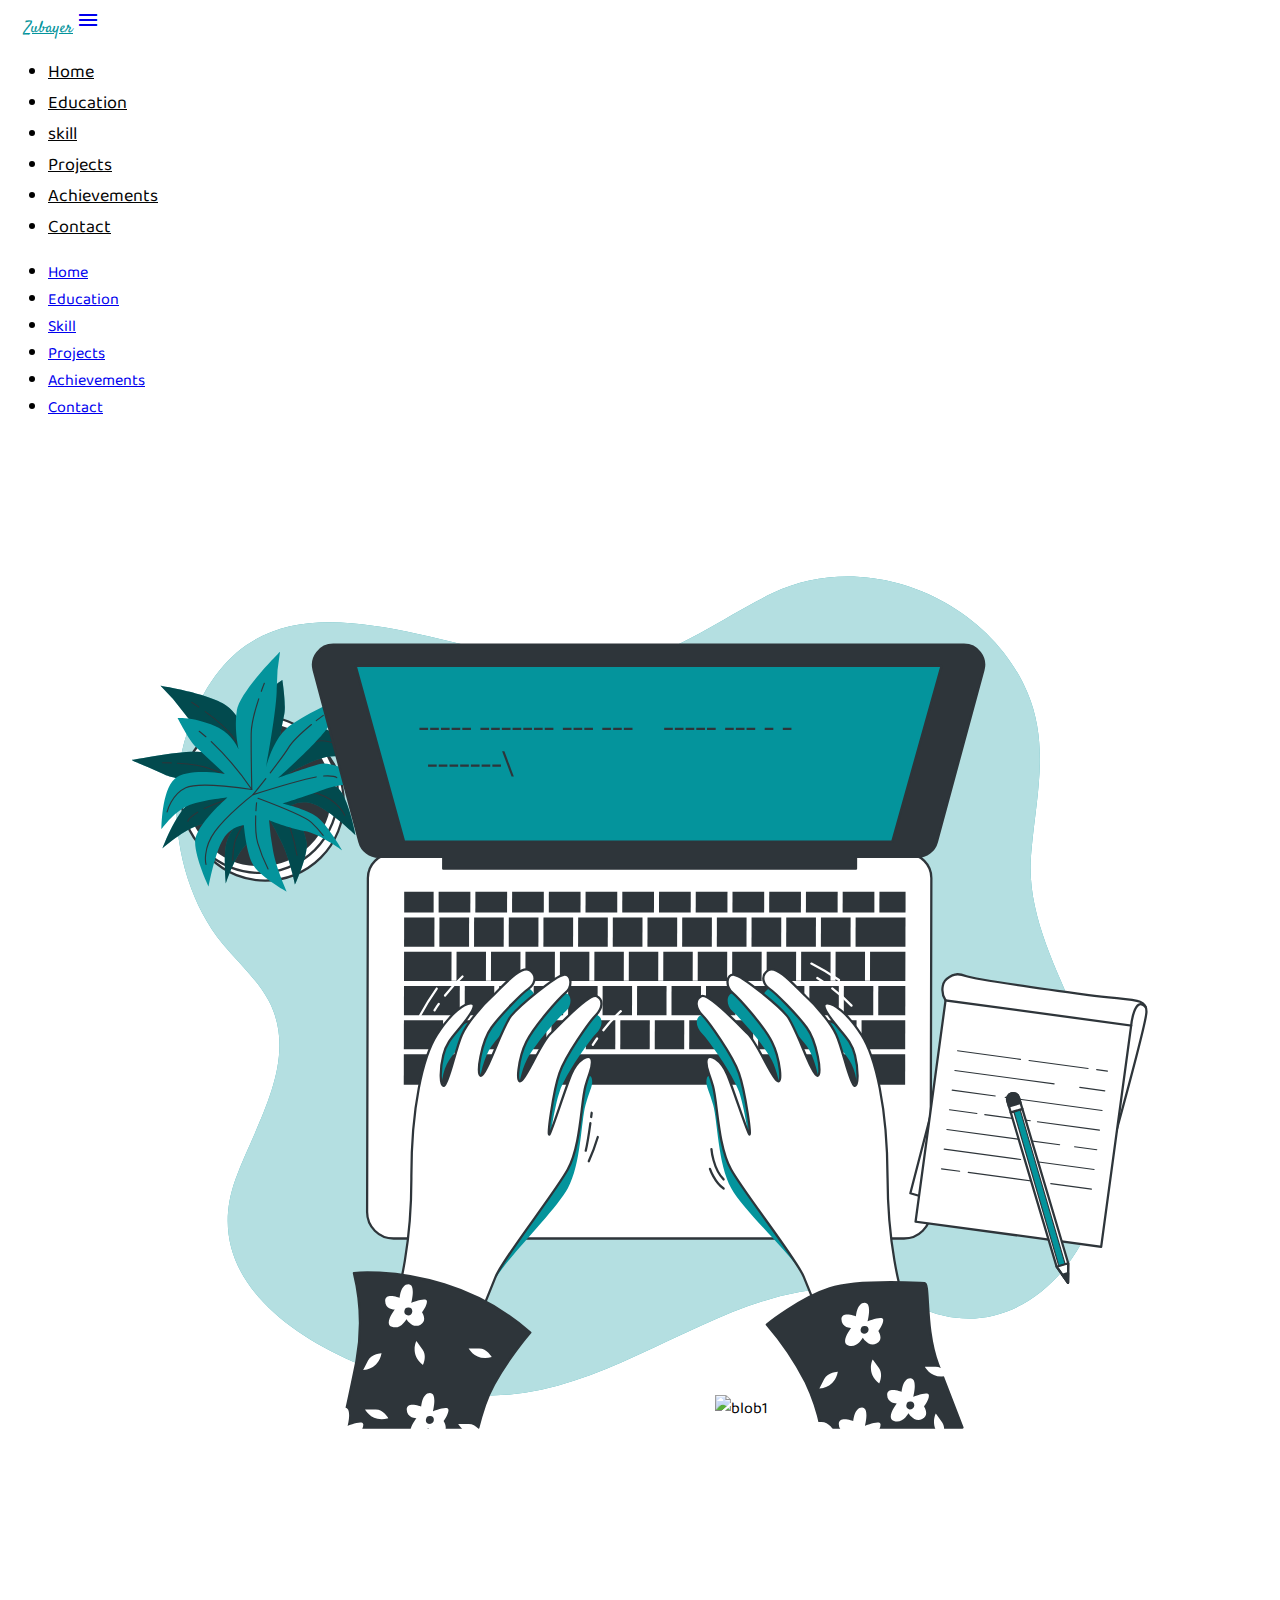
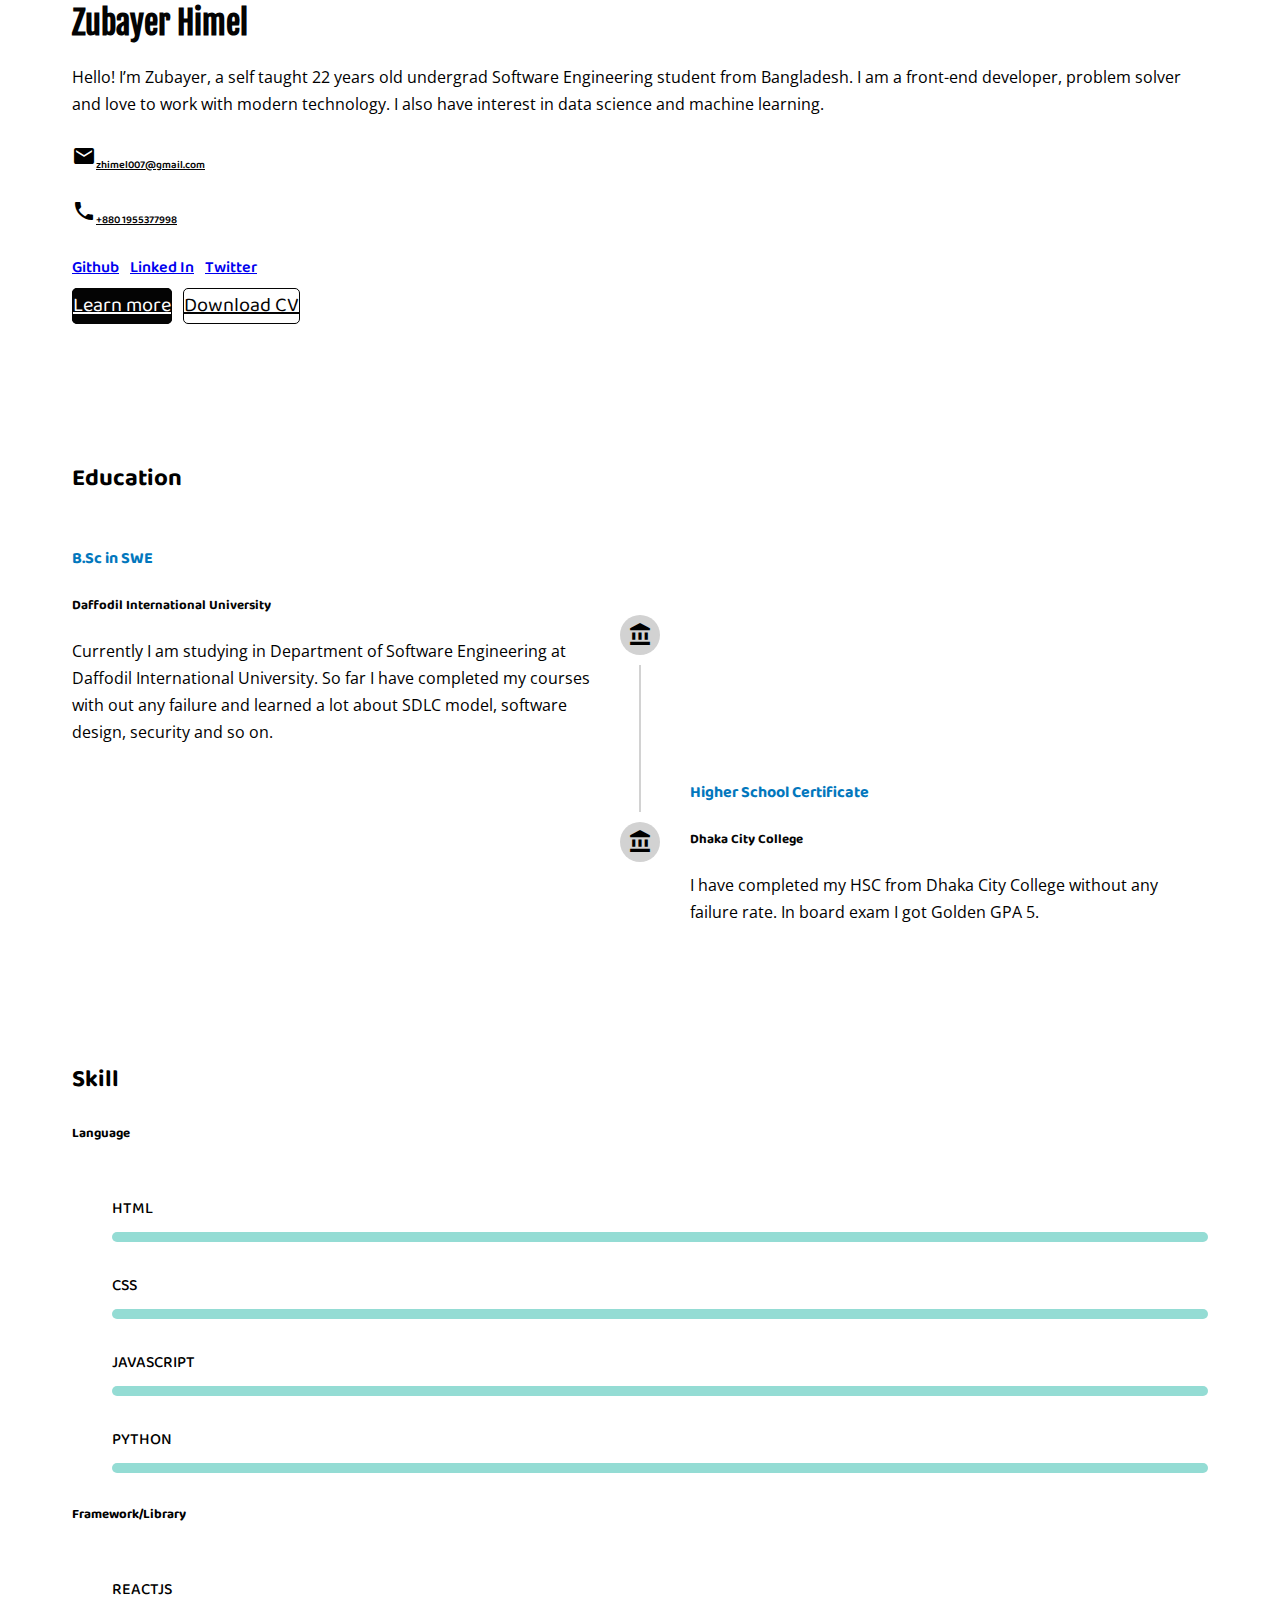
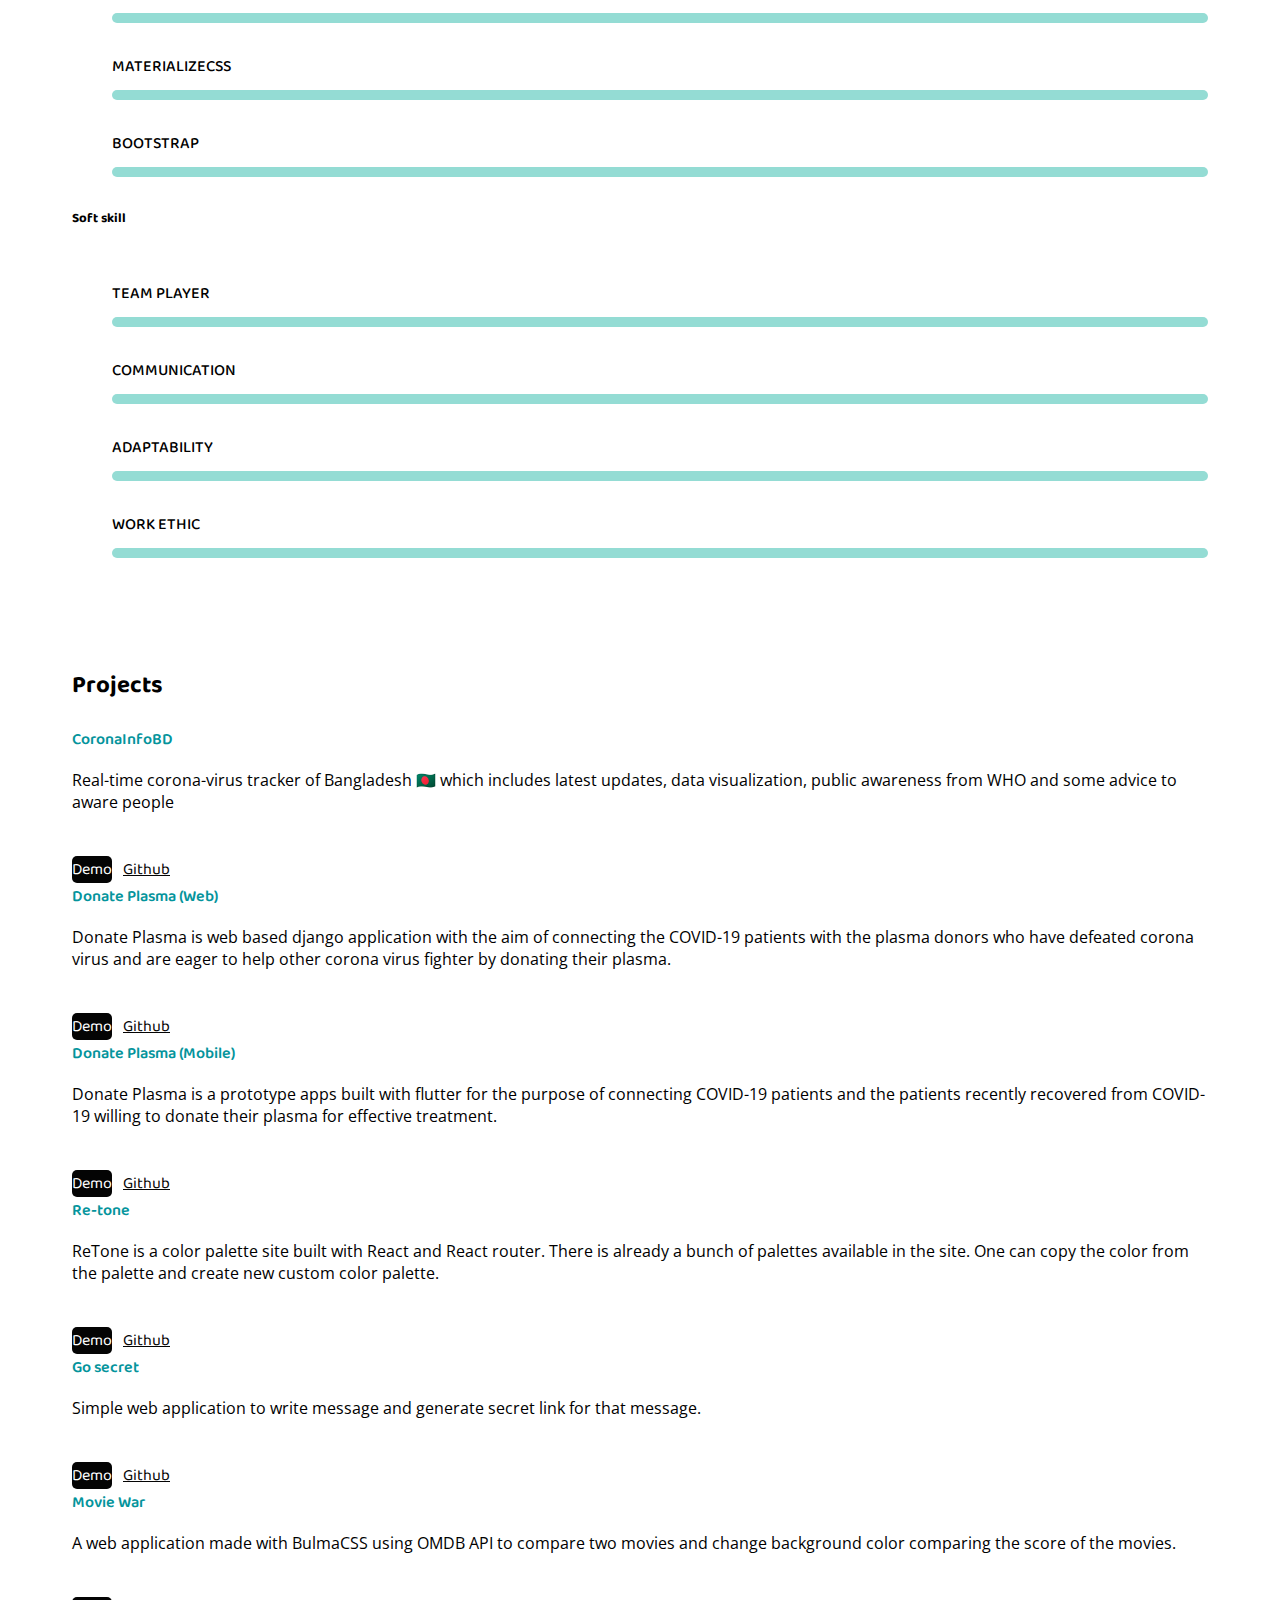
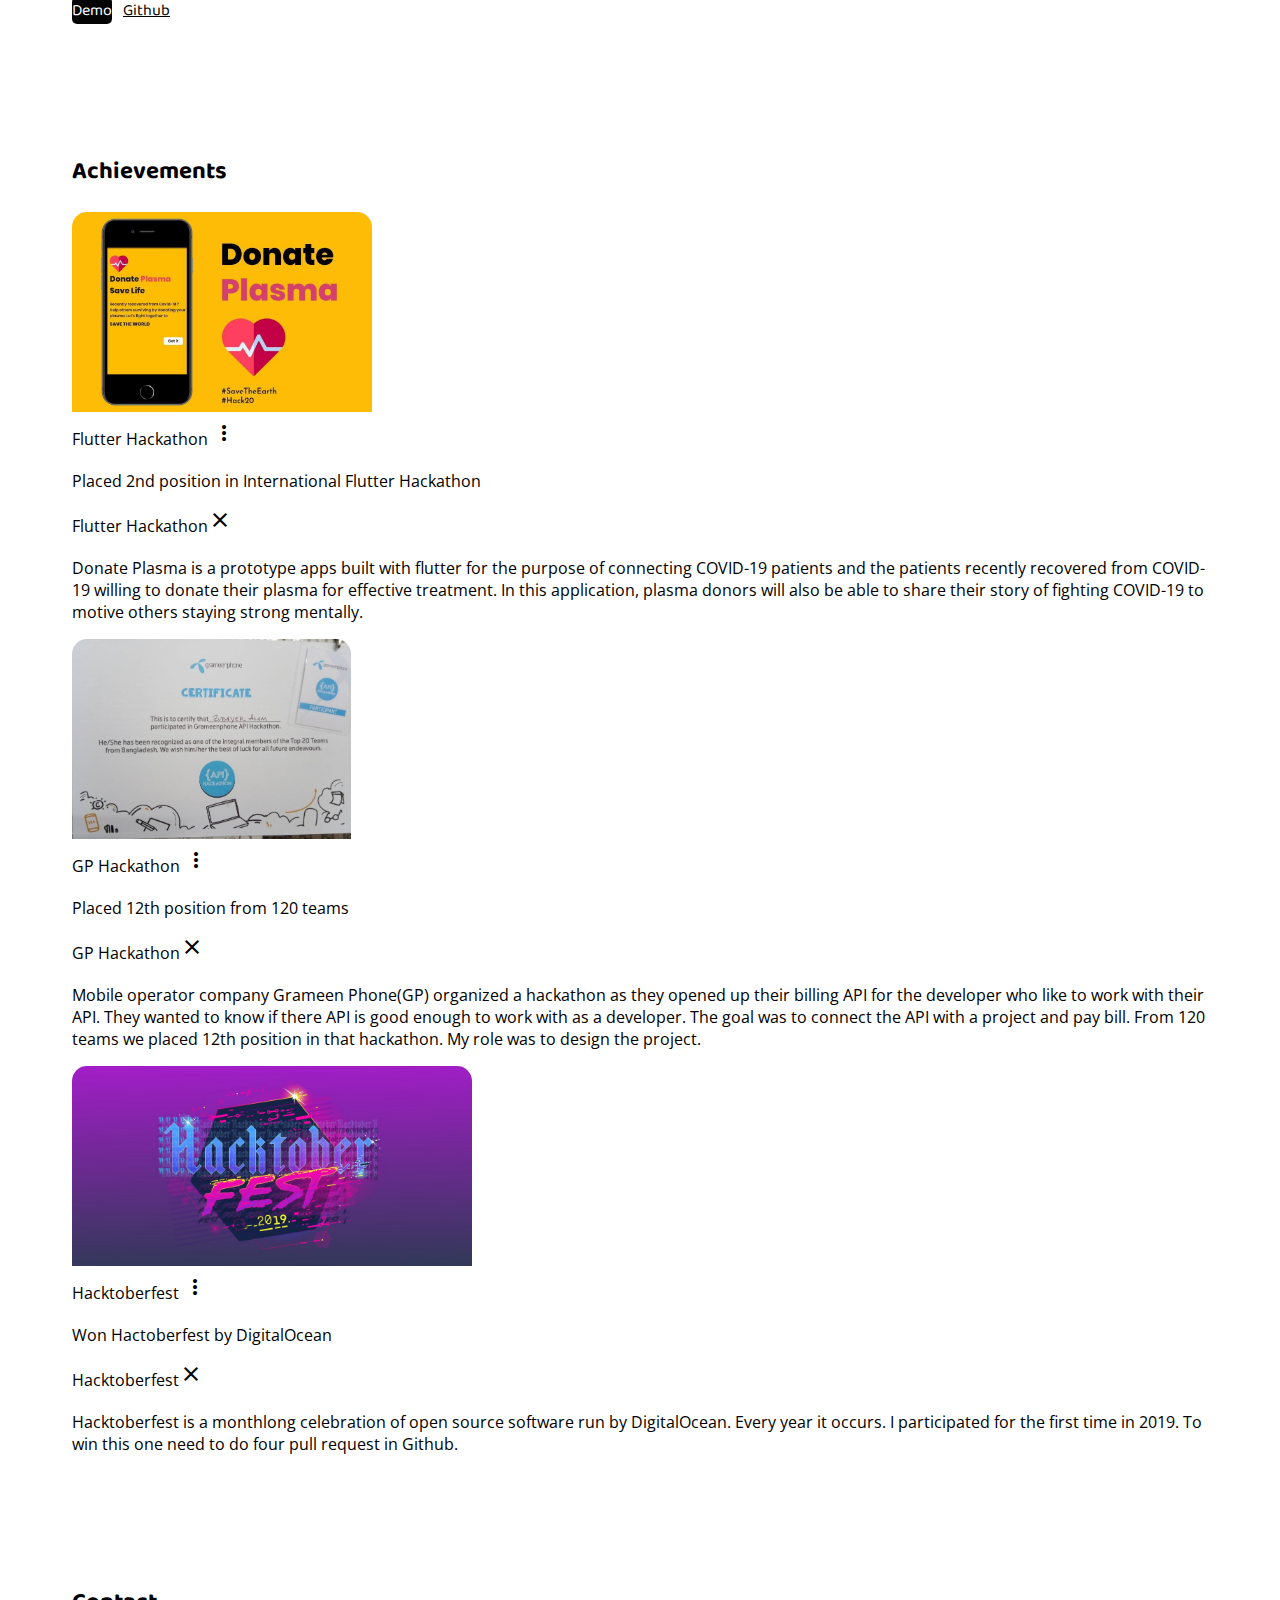
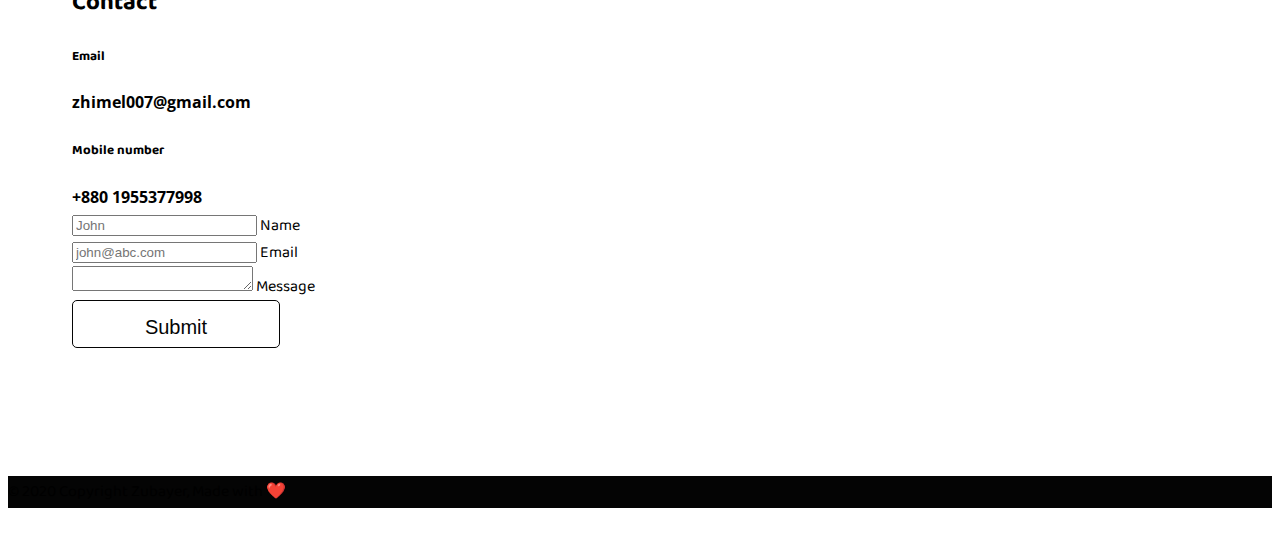
==== commit a392a282: "again having erro" ====
--- a/index.html
+++ b/index.html
@@ -62,7 +62,6 @@
     />
     <!-- Custom css -->
     <link rel="stylesheet" href="assets/css/style.css" />
-
   </head>
   <body>
     <header>
@@ -462,7 +461,7 @@
           <div id="achievements">
             <h2 class="center">Achievements</h2>
             <div class="row">
-              <div class="col s12 m4 l4">
+              <div class="col s12 m6 l4">
                 <div class="card">
                   <div class="card-image waves-effect waves-block waves-light">
                     <img
@@ -498,7 +497,7 @@
                   </div>
                 </div>
               </div>
-              <div class="col s12 m4 l4">
+              <div class="col s12 m6 l4">
                 <div class="card">
                   <div class="card-image waves-effect waves-block waves-light">
                     <img
@@ -578,46 +577,46 @@
                 <h5 class="amber-text text-darken-2">Mobile number</h5>
                 <span><b>+880 1955377998</b></span>
               </div>
-              <form action="" id="contact-form">
-                <div class="col s12 m6 l8">
-                  <div class="input-field col s6">
-                    <input
-                      placeholder="John"
-                      id="name"
-                      type="text"
-                      class="validate"
-                      required
-                    />
-                    <label class="active" for="name"> Name</label>
-                  </div>
-                  <div class="input-field col s6">
-                    <input
-                      placeholder="john@abc.com"
-                      id="email"
-                      type="email"
-                      class="validate"
-                      required
-                    />
-                    <label class="active" for="email">Email</label>
-                  </div>
-                  <div class="input-field col s12">
-                    <textarea
-                      id="message"
-                      class="materialize-textarea"
-                      required
-                    ></textarea>
-                    <label for="message">Message</label>
-                  </div>
-                  <div class="col s12 right-align">
-                    <input
-                      type="submit"
-                      value="Submit"
-                      id="submit-btn"
-                      class="btn custom-btn"
-                    />
-                  </div>
-                </div>
-              </form>
+              <!-- <form action="" id="contact-form"> -->
+              <div class="col s12 m6 l8">
+                <div class="input-field col s6">
+                  <input
+                    placeholder="John"
+                    id="name"
+                    type="text"
+                    class="validate"
+                    required
+                  />
+                  <label class="active" for="name"> Name</label>
+                </div>
+                <div class="input-field col s6">
+                  <input
+                    placeholder="john@abc.com"
+                    id="email"
+                    type="email"
+                    class="validate"
+                    required
+                  />
+                  <label class="active" for="email">Email</label>
+                </div>
+                <div class="input-field col s12">
+                  <textarea
+                    id="message"
+                    class="materialize-textarea"
+                    required
+                  ></textarea>
+                  <label for="message">Message</label>
+                </div>
+                <div class="col s12 right-align">
+                  <input
+                    type="submit"
+                    value="Submit"
+                    id="submit-btn"
+                    class="btn custom-btn"
+                  />
+                </div>
+              </div>
+              <!-- </form> -->
             </div>
           </div>
         </div>
@@ -647,27 +646,29 @@
     <script src="assets/js/jQuery.nav.js"></script>
     <!-- Custom js -->
     <script src="assets/js/app.js"></script>
-    <!-- <script>
-      let url = "https://magic-node.herokuapp.com/api/project-data";
-      let data = {
-        name: "test yoyo",
-        email: "test@gmail.com",
-        message: "testing",
-      };
-      let projectID = "dflaqket5b";
-      let currentURL = window.location.href; // like this http://localhost:5500/test.html"
-      console.log(data, projectID, currentURL);
-      $.post(
-        url,
-        { data: data, projectID: projectID, currentURL: currentURL },
-        function () {}
-      )
-        .done((res) => {
-          console.log(res);
-        })
-        .fail((err) => {
-          console.log(err);
-        });
-    </script> -->
+    <script>
+      $("#submit-btn").click(function () {
+        let url = "https://cuntato.herokuapp.com/api/project-data";
+        let data = {
+          name: $("#name").val(),
+          email: $("#email").val(),
+          message: $("#message").val(),
+        };
+        data = JSON.stringify(data);
+        let projectID = "p3y5ybl349";
+        let currentURL = window.location.href;
+        $.post(
+          url,
+          { data, projectID: projectID, currentURL: currentURL },
+          function () {}
+        )
+          .done((res) => {
+            console.log("Message sent successfully");
+          })
+          .fail(() => {
+            console.log("Something went wrong");
+          });
+      });
+    </script>
   </body>
 </html>
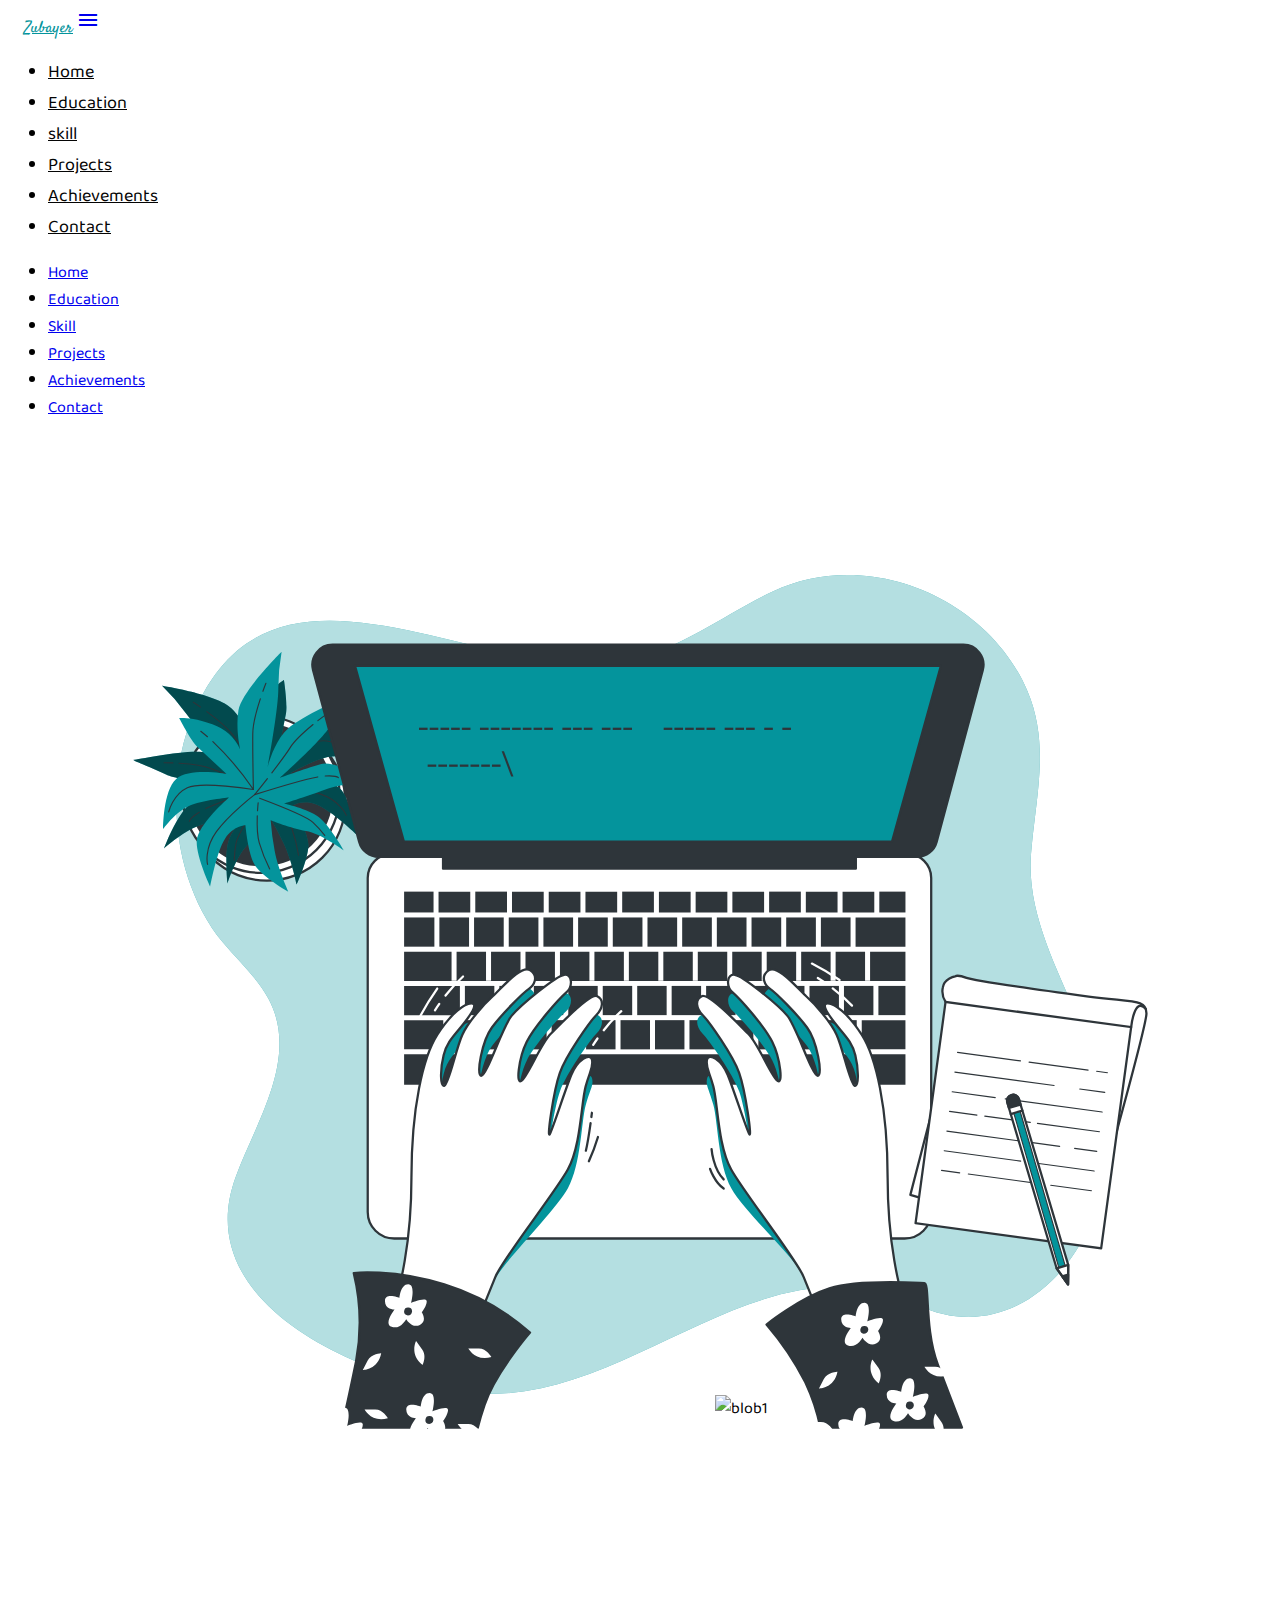
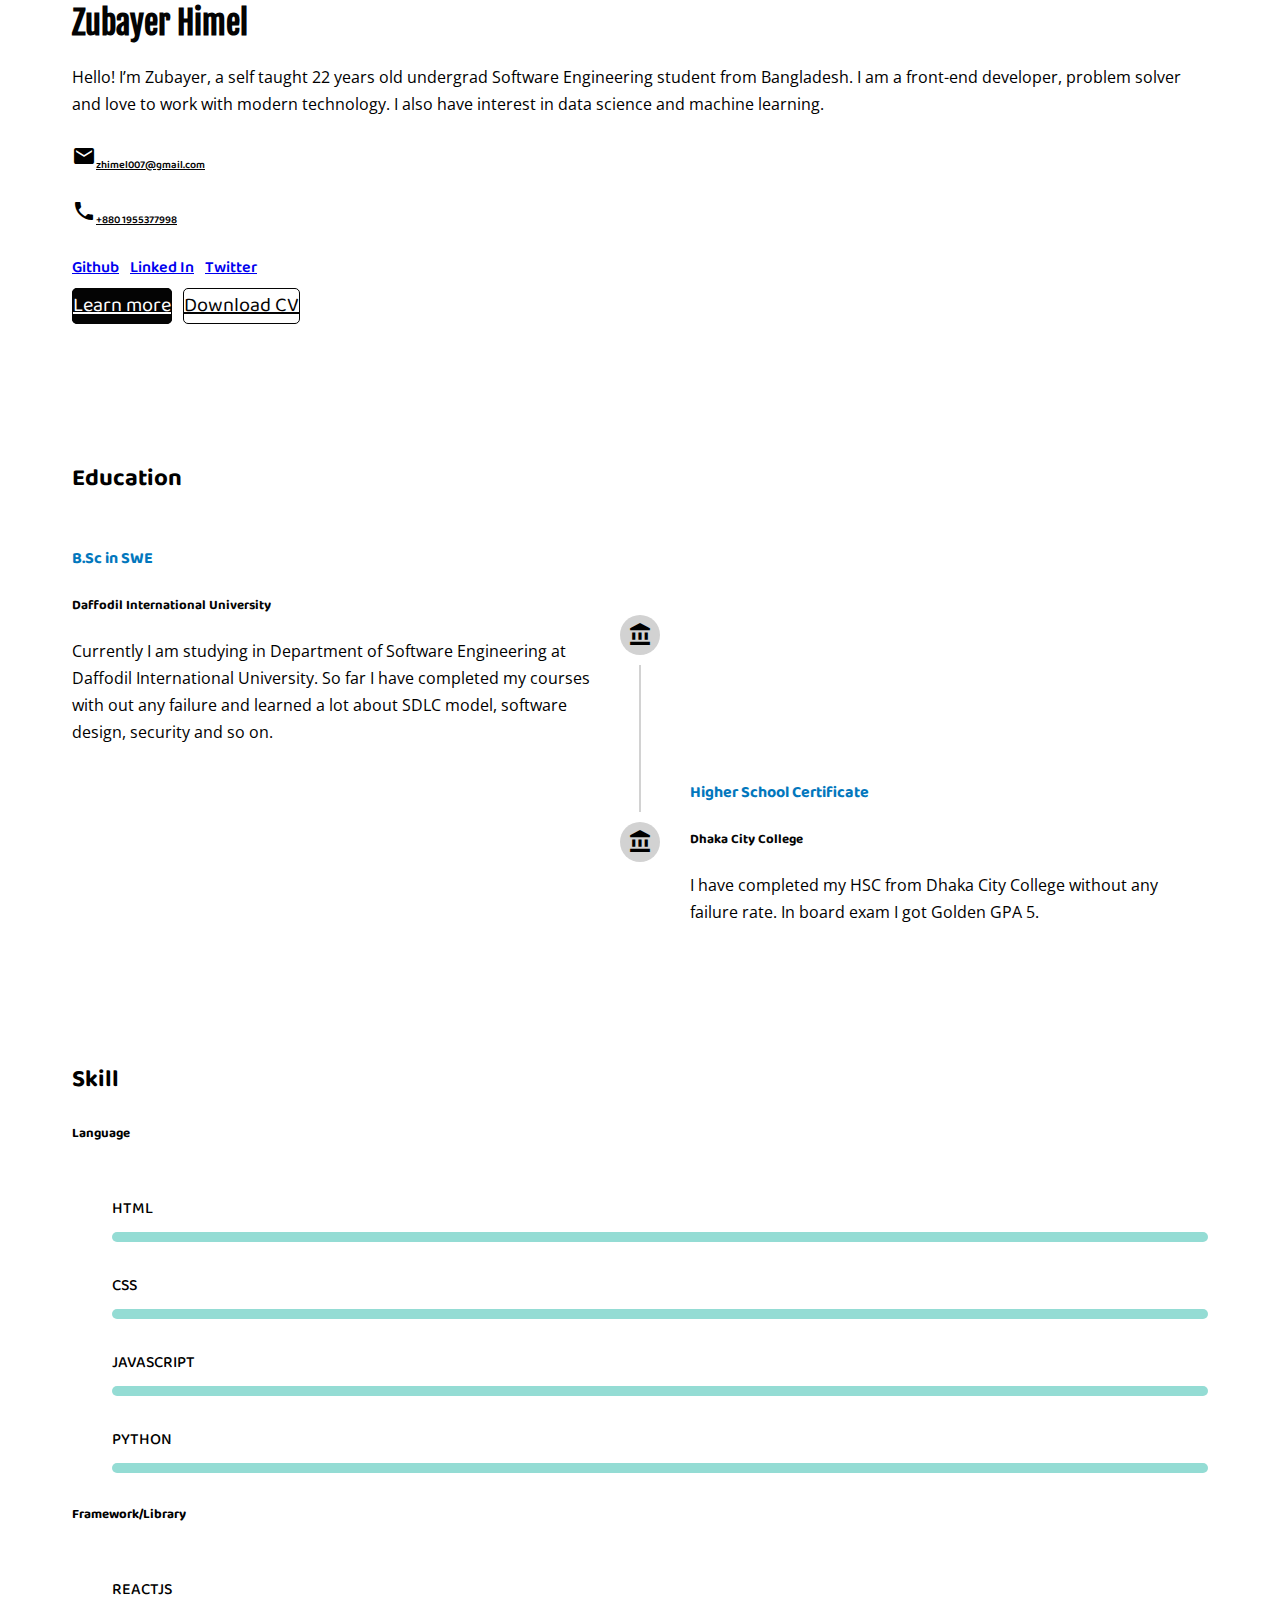
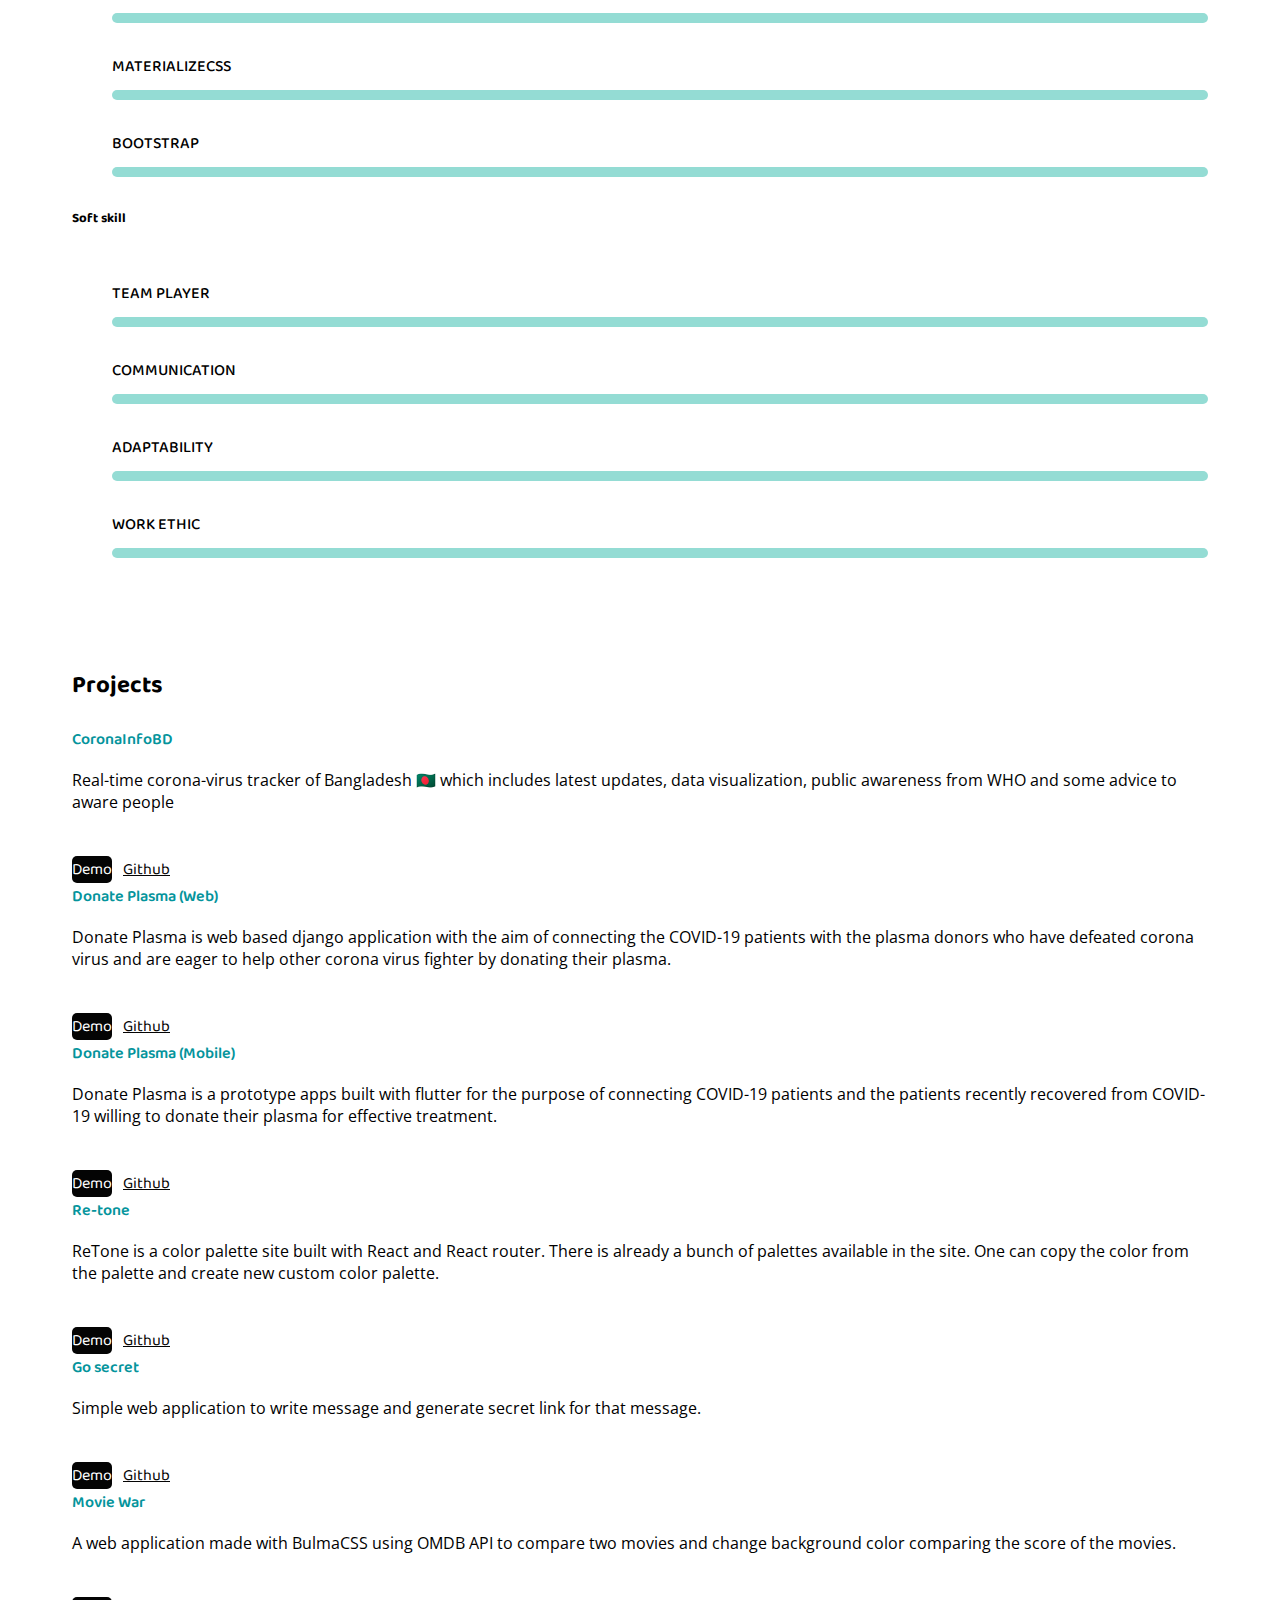
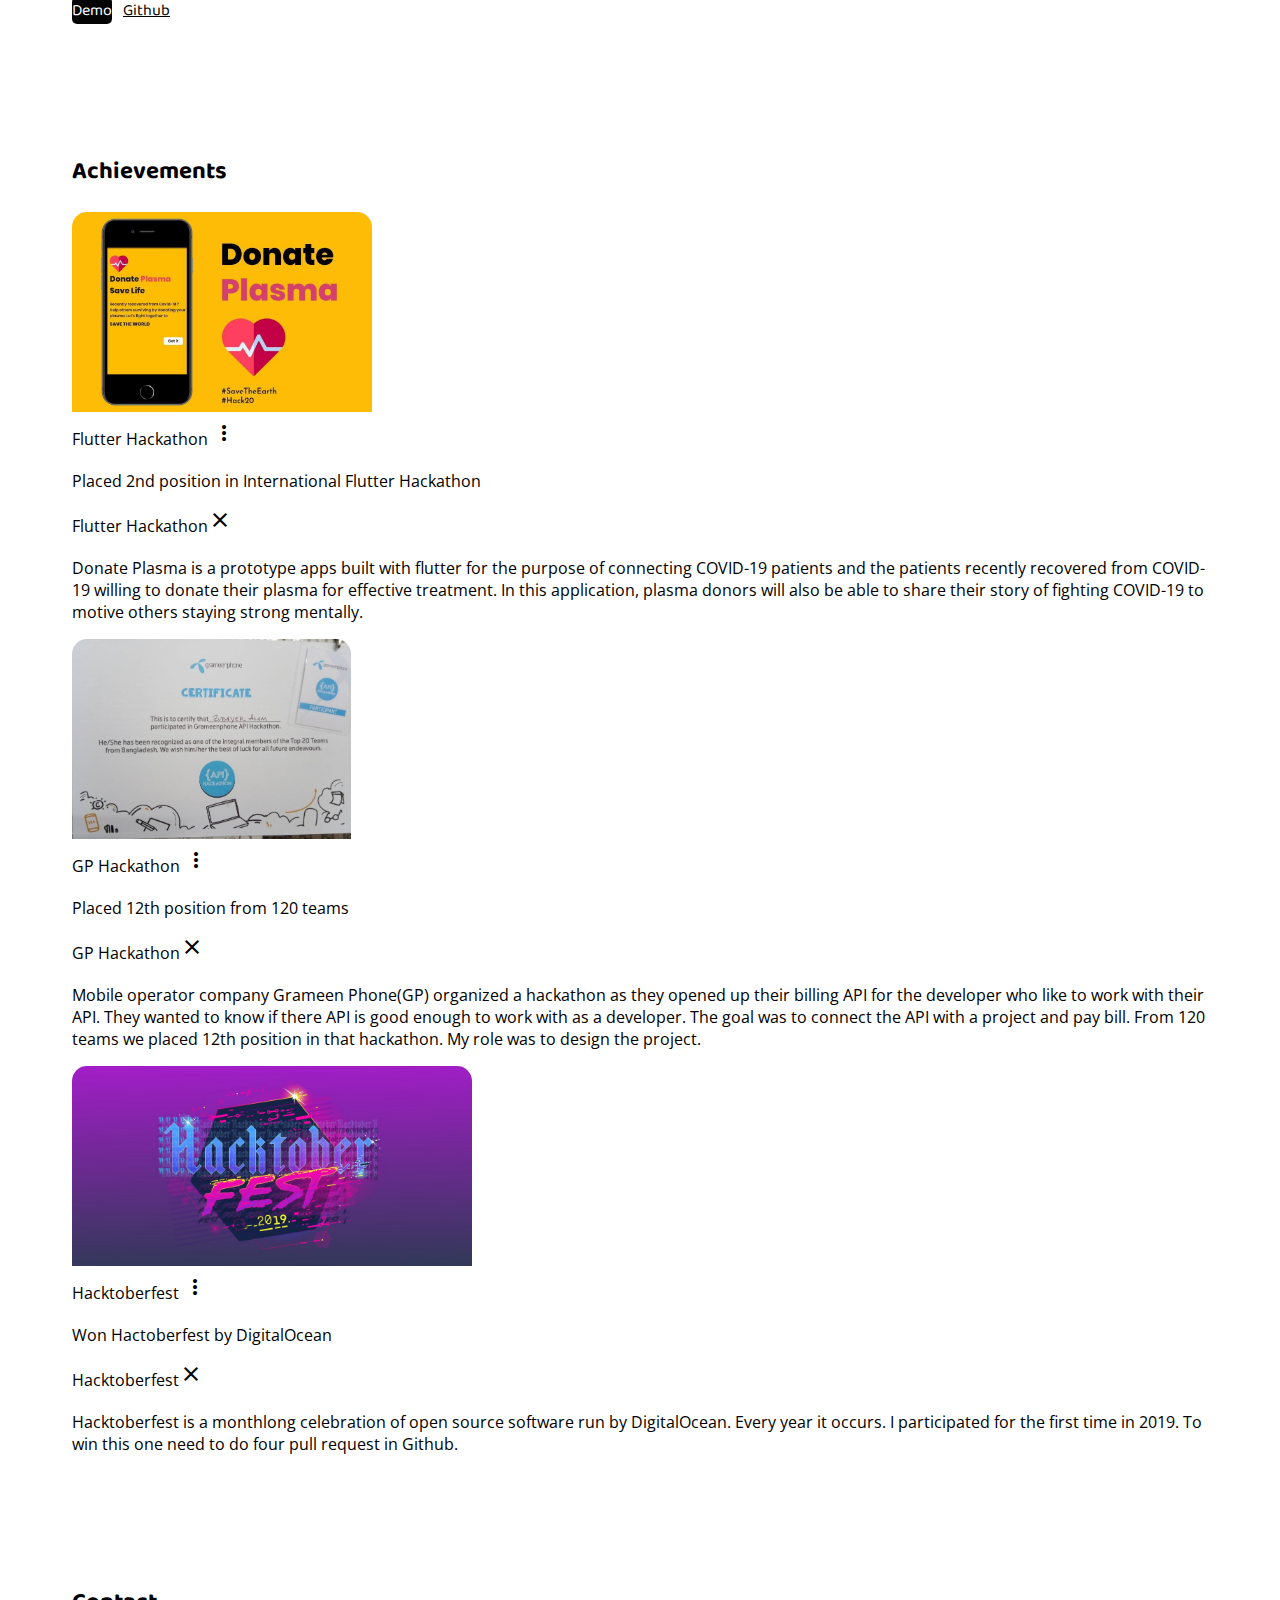
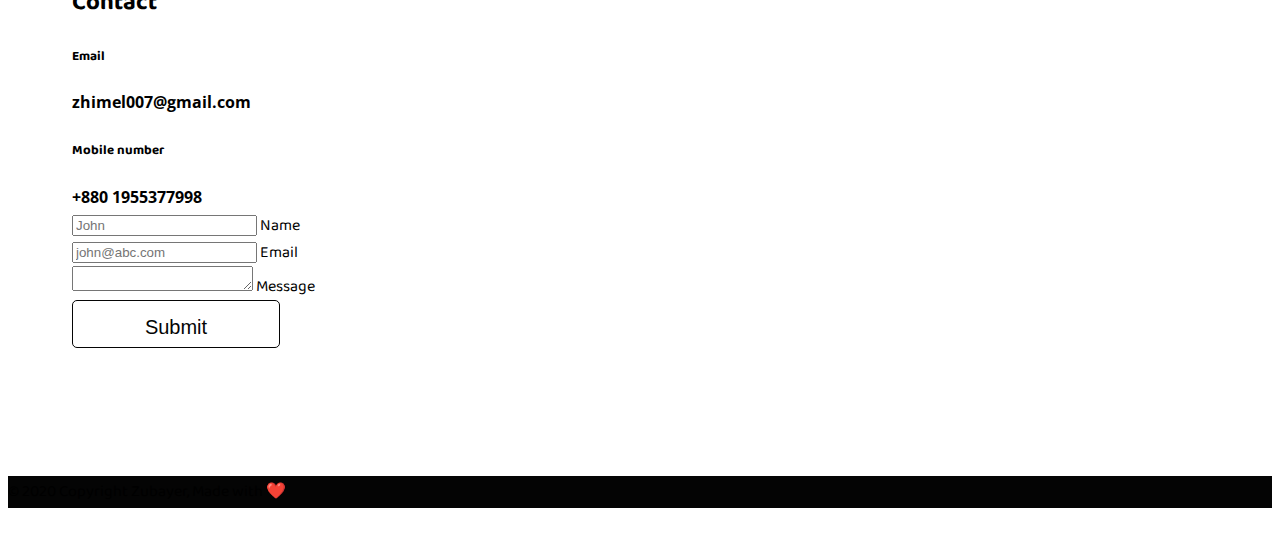
==== commit 36c76a02: "converted again to form" ====
--- a/index.html
+++ b/index.html
@@ -646,29 +646,5 @@
     <script src="assets/js/jQuery.nav.js"></script>
     <!-- Custom js -->
     <script src="assets/js/app.js"></script>
-    <script>
-      $("#submit-btn").click(function () {
-        let url = "https://cuntato.herokuapp.com/api/project-data";
-        let data = {
-          name: $("#name").val(),
-          email: $("#email").val(),
-          message: $("#message").val(),
-        };
-        data = JSON.stringify(data);
-        let projectID = "p3y5ybl349";
-        let currentURL = window.location.href;
-        $.post(
-          url,
-          { data, projectID: projectID, currentURL: currentURL },
-          function () {}
-        )
-          .done((res) => {
-            console.log("Message sent successfully");
-          })
-          .fail(() => {
-            console.log("Something went wrong");
-          });
-      });
-    </script>
   </body>
 </html>
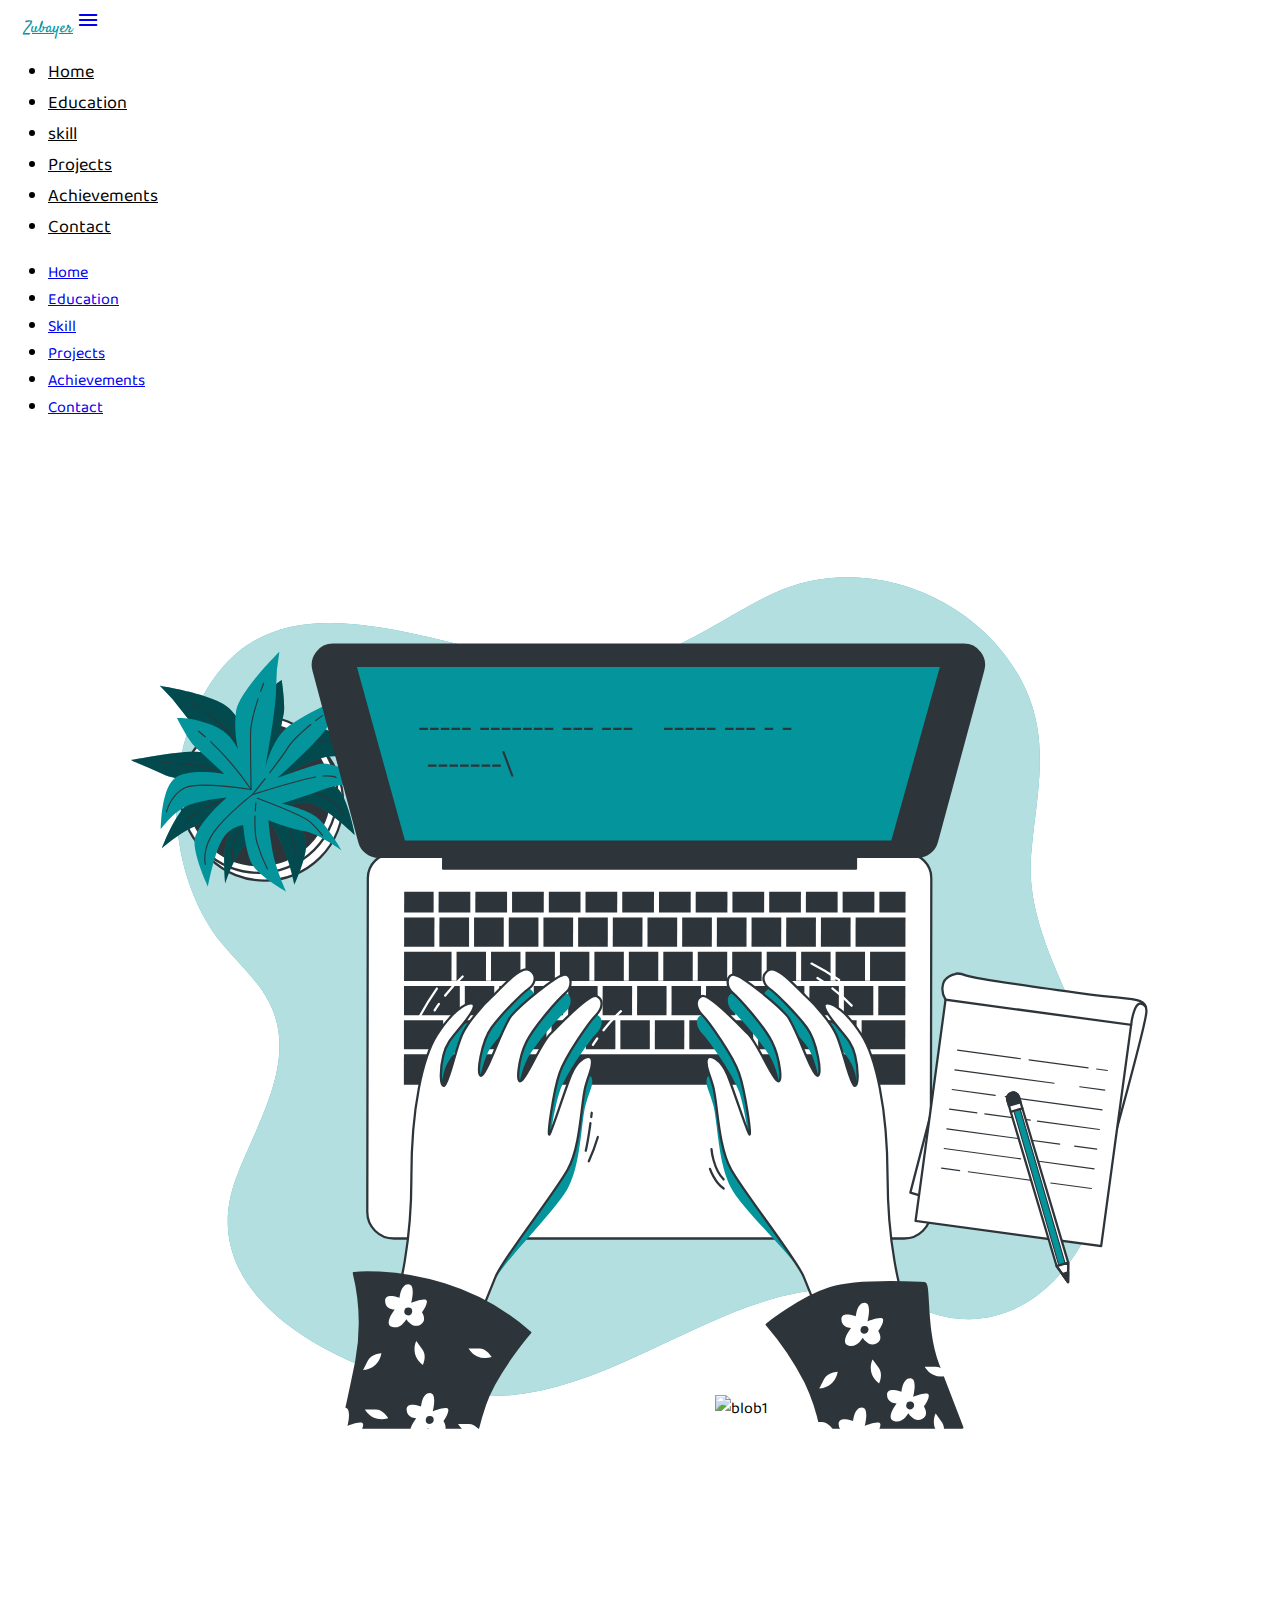
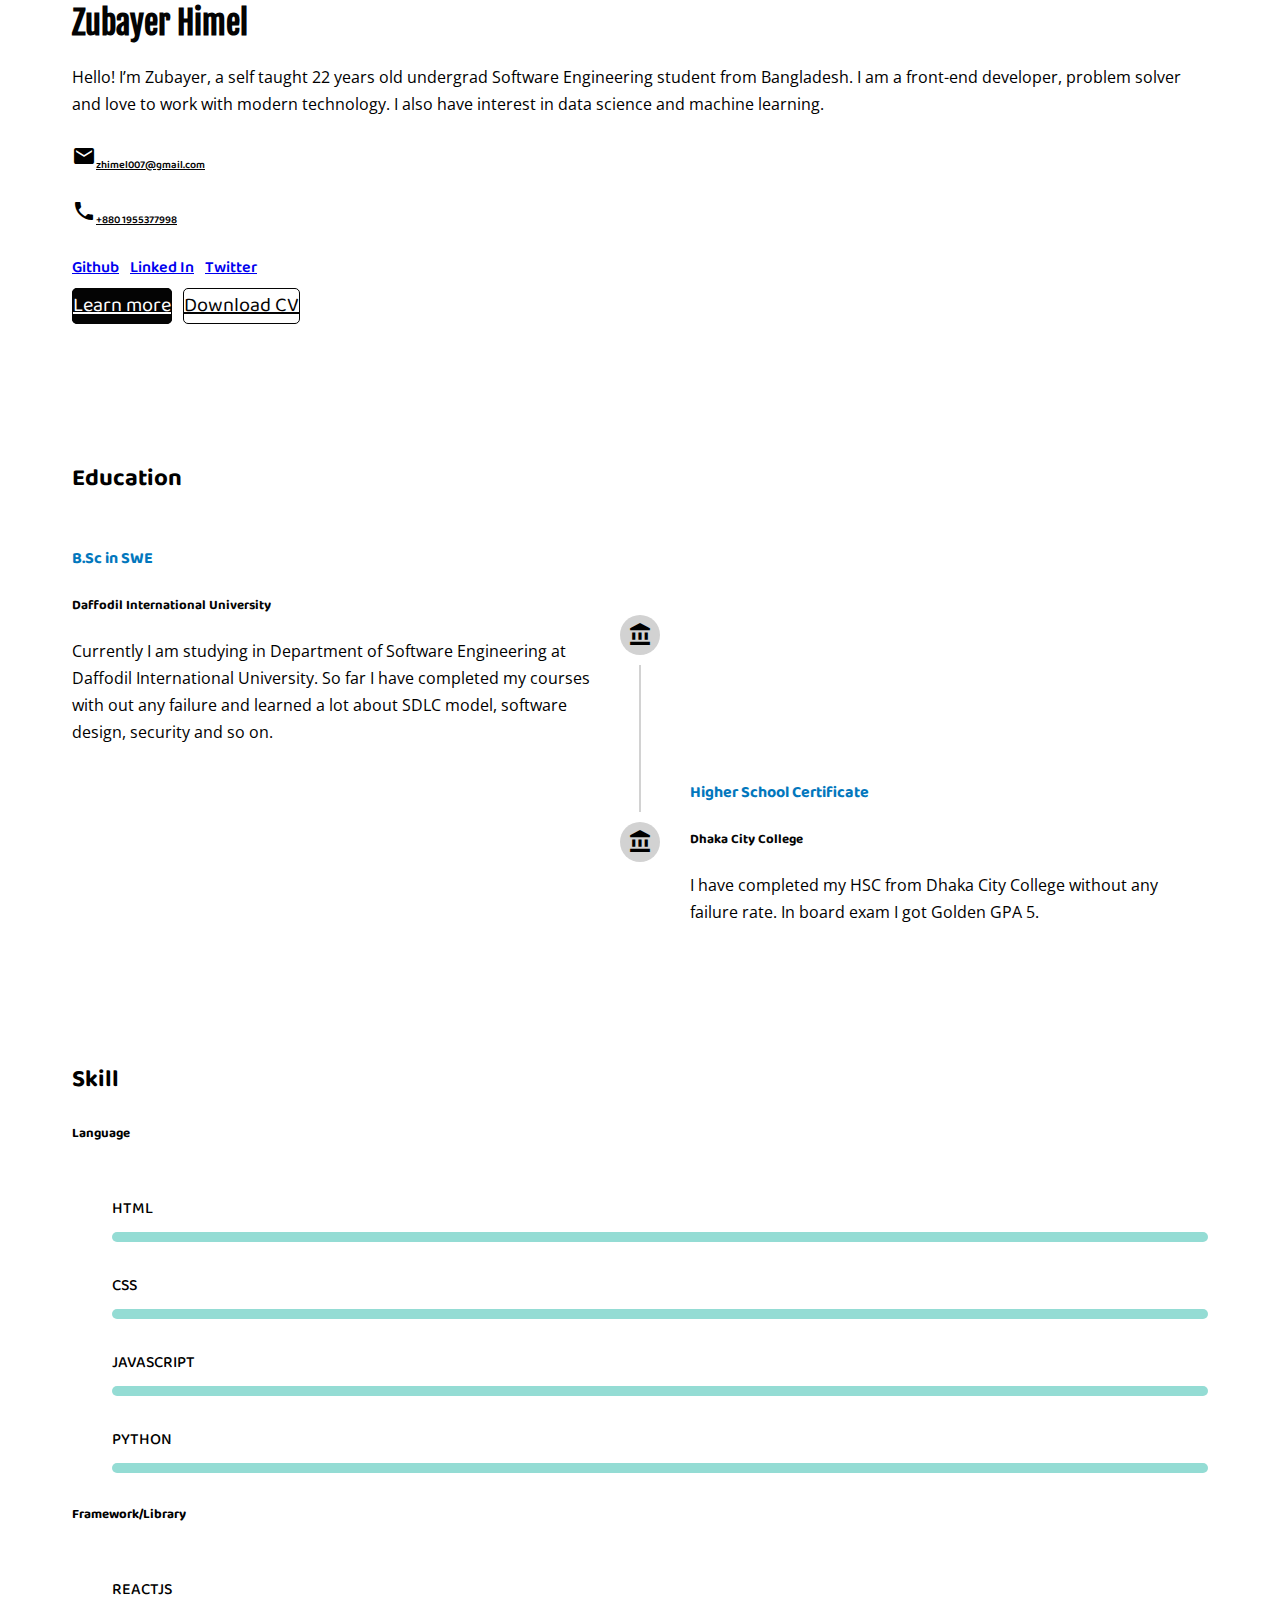
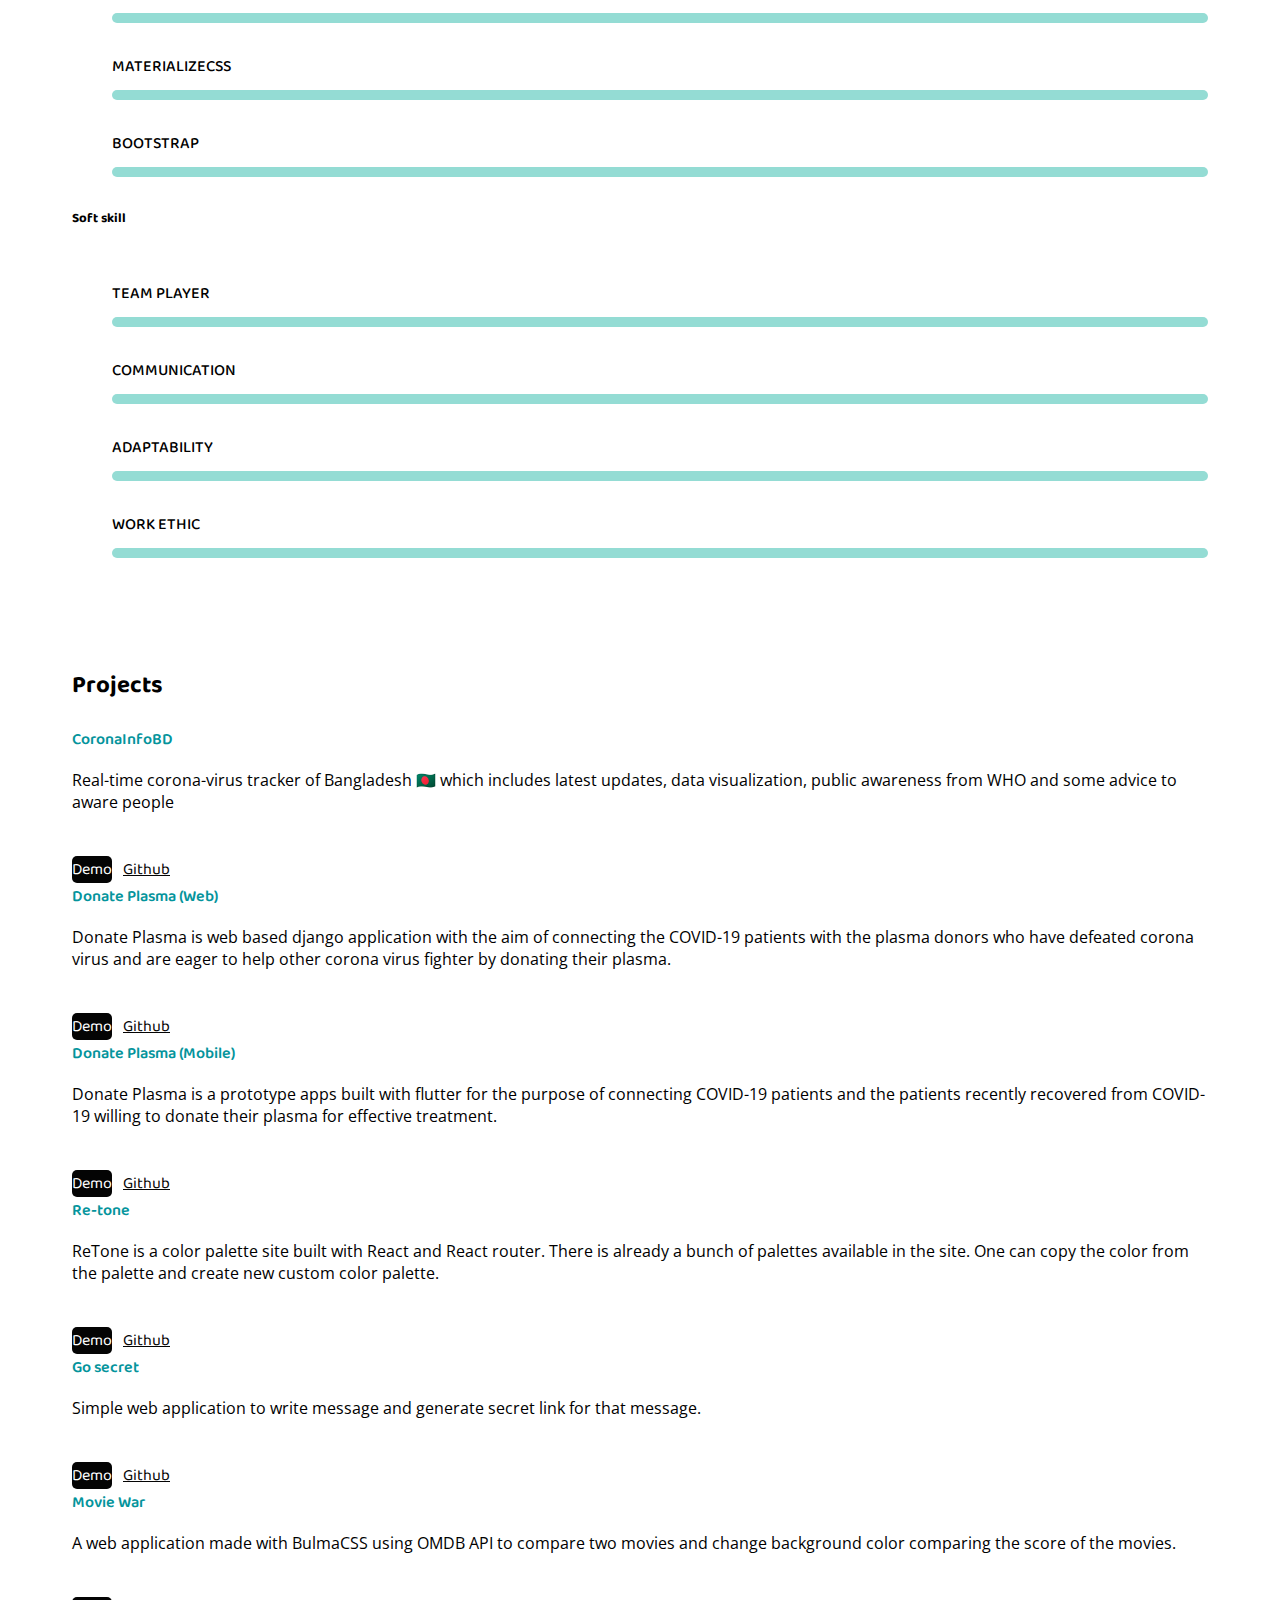
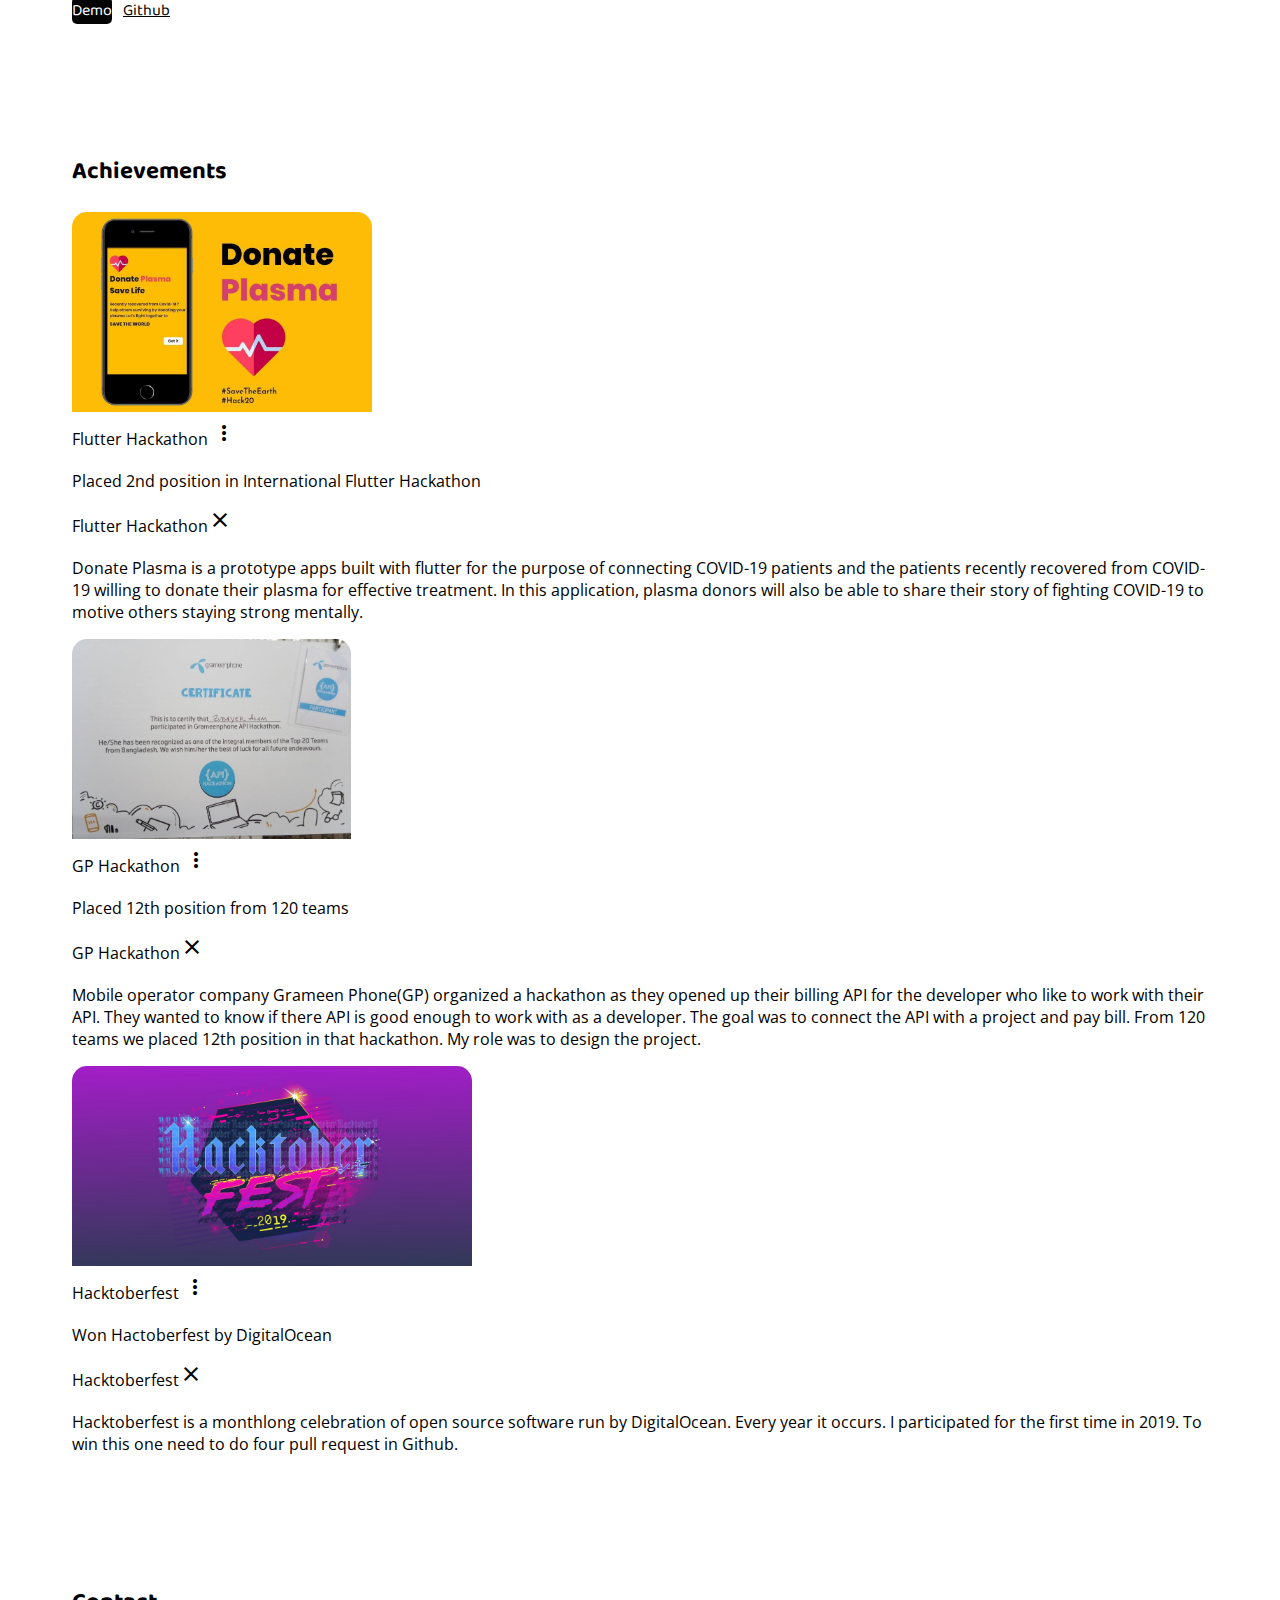
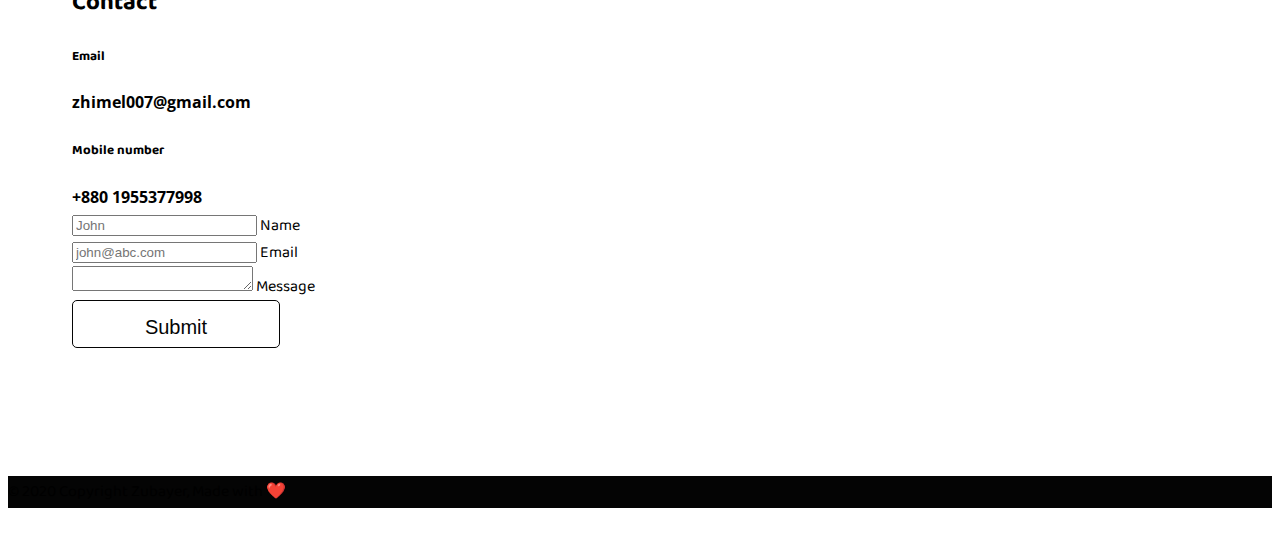
==== commit cabcd323: "converted again to form" ====
--- a/index.html
+++ b/index.html
@@ -577,46 +577,46 @@
                 <h5 class="amber-text text-darken-2">Mobile number</h5>
                 <span><b>+880 1955377998</b></span>
               </div>
-              <!-- <form action="" id="contact-form"> -->
-              <div class="col s12 m6 l8">
-                <div class="input-field col s6">
-                  <input
-                    placeholder="John"
-                    id="name"
-                    type="text"
-                    class="validate"
-                    required
-                  />
-                  <label class="active" for="name"> Name</label>
-                </div>
-                <div class="input-field col s6">
-                  <input
-                    placeholder="john@abc.com"
-                    id="email"
-                    type="email"
-                    class="validate"
-                    required
-                  />
-                  <label class="active" for="email">Email</label>
-                </div>
-                <div class="input-field col s12">
-                  <textarea
-                    id="message"
-                    class="materialize-textarea"
-                    required
-                  ></textarea>
-                  <label for="message">Message</label>
-                </div>
-                <div class="col s12 right-align">
-                  <input
-                    type="submit"
-                    value="Submit"
-                    id="submit-btn"
-                    class="btn custom-btn"
-                  />
-                </div>
-              </div>
-              <!-- </form> -->
+              <form action="" id="contact-form">
+                <div class="col s12 m6 l8">
+                  <div class="input-field col s6">
+                    <input
+                      placeholder="John"
+                      id="name"
+                      type="text"
+                      class="validate"
+                      required
+                    />
+                    <label class="active" for="name"> Name</label>
+                  </div>
+                  <div class="input-field col s6">
+                    <input
+                      placeholder="john@abc.com"
+                      id="email"
+                      type="email"
+                      class="validate"
+                      required
+                    />
+                    <label class="active" for="email">Email</label>
+                  </div>
+                  <div class="input-field col s12">
+                    <textarea
+                      id="message"
+                      class="materialize-textarea"
+                      required
+                    ></textarea>
+                    <label for="message">Message</label>
+                  </div>
+                  <div class="col s12 right-align">
+                    <input
+                      type="submit"
+                      value="Submit"
+                      id="submit-btn"
+                      class="btn custom-btn"
+                    />
+                  </div>
+                </div>
+              </form>
             </div>
           </div>
         </div>
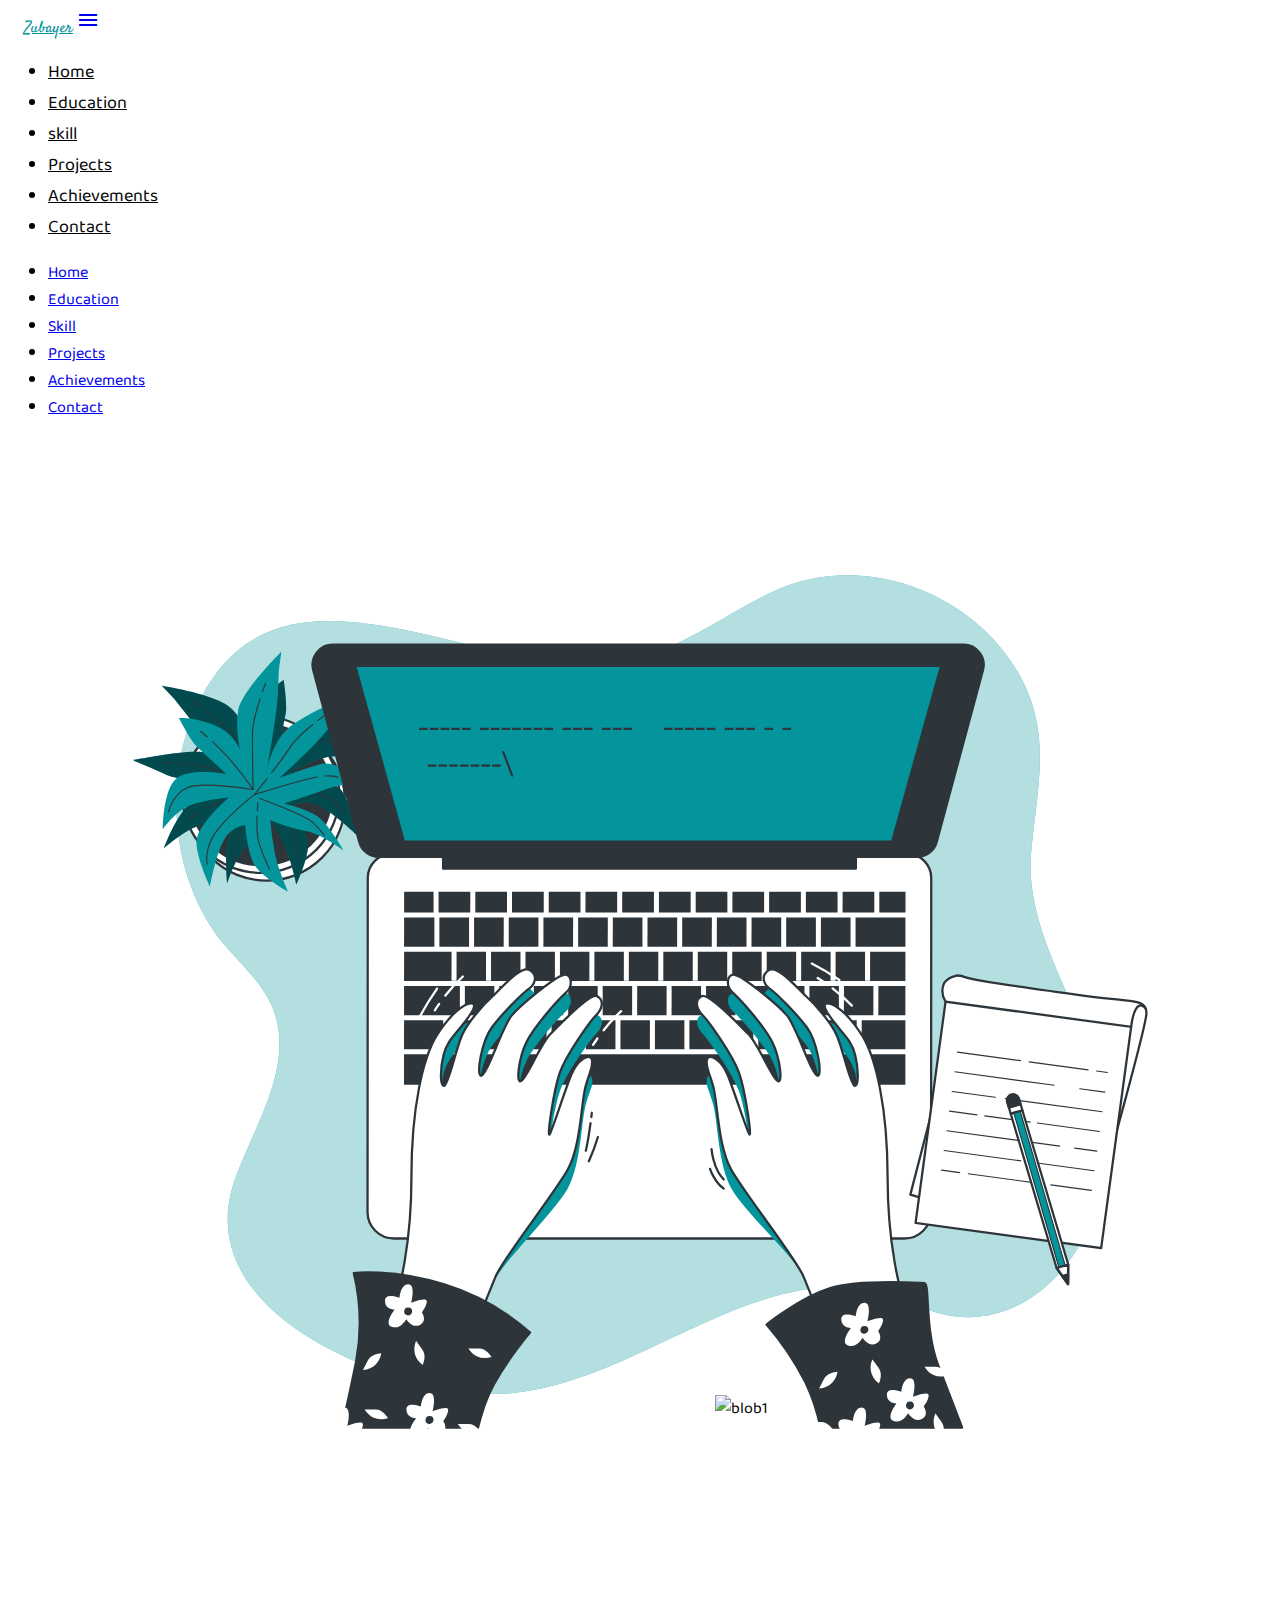
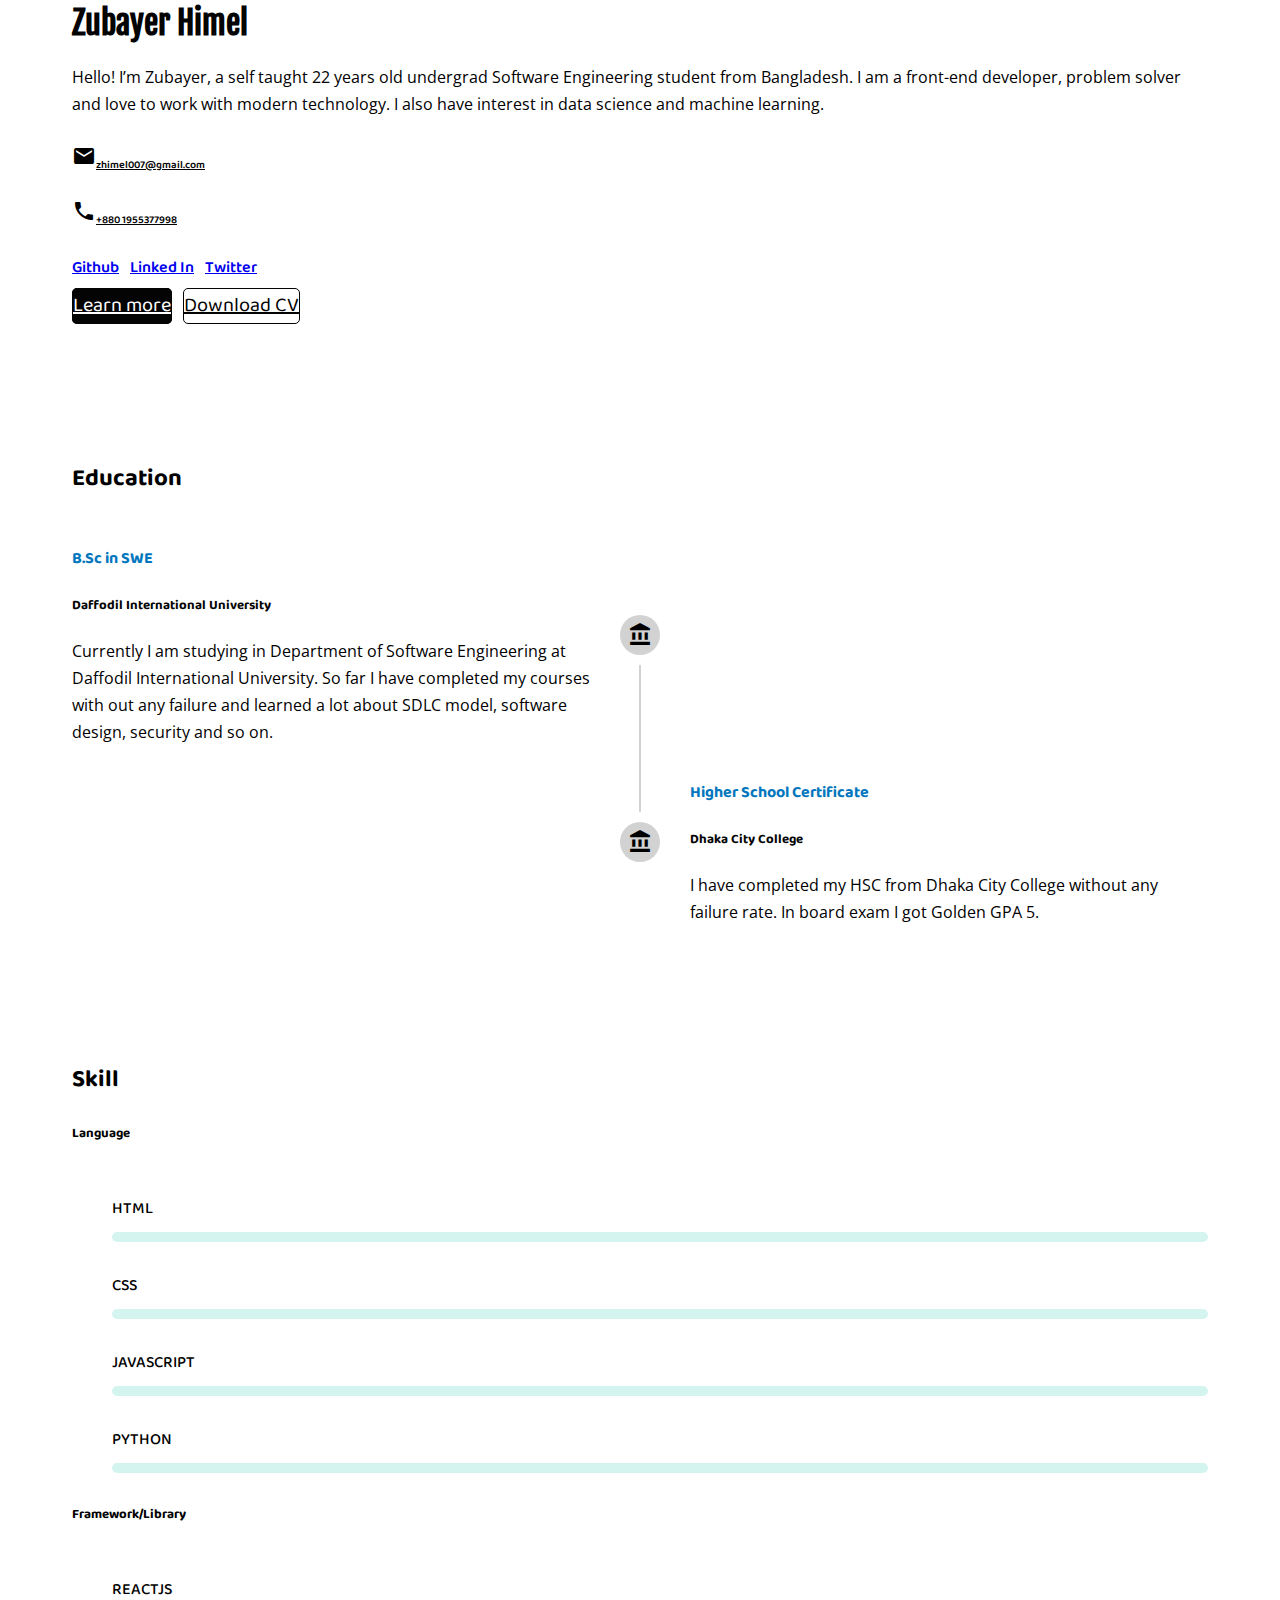
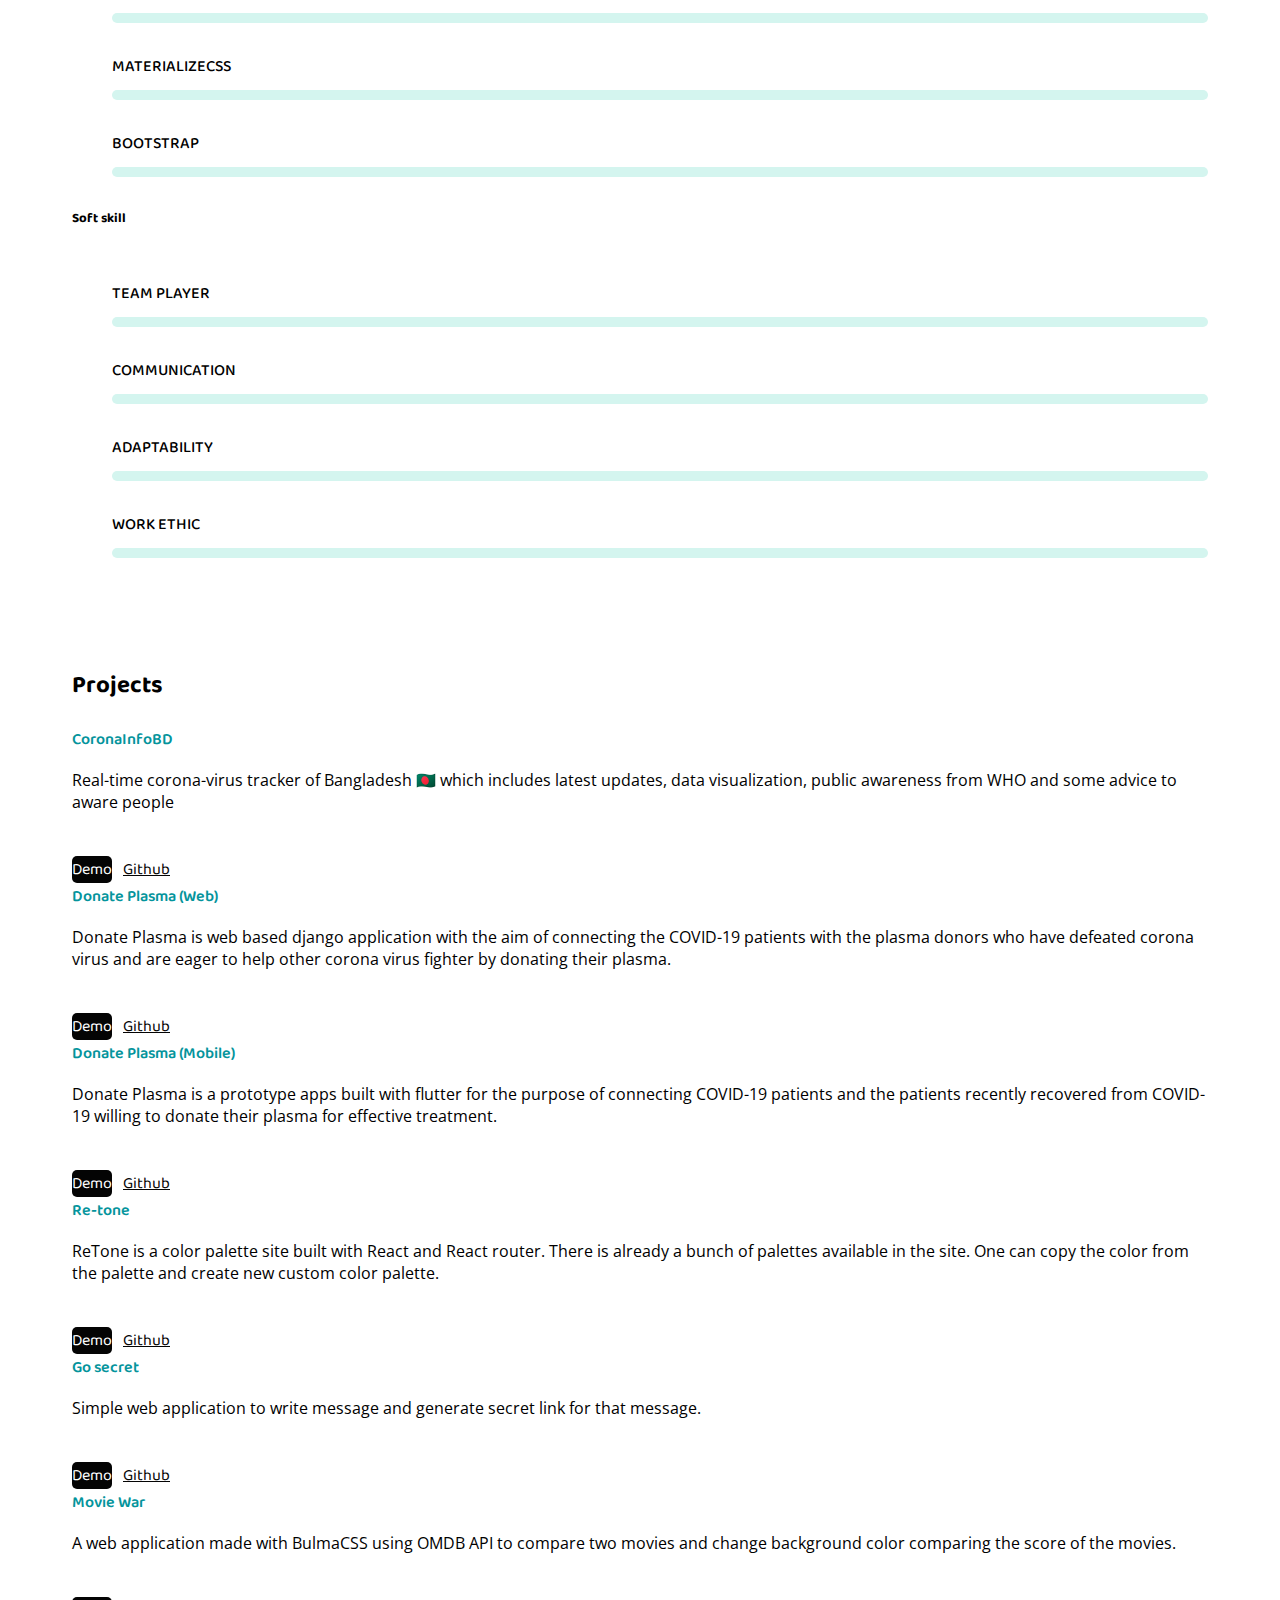
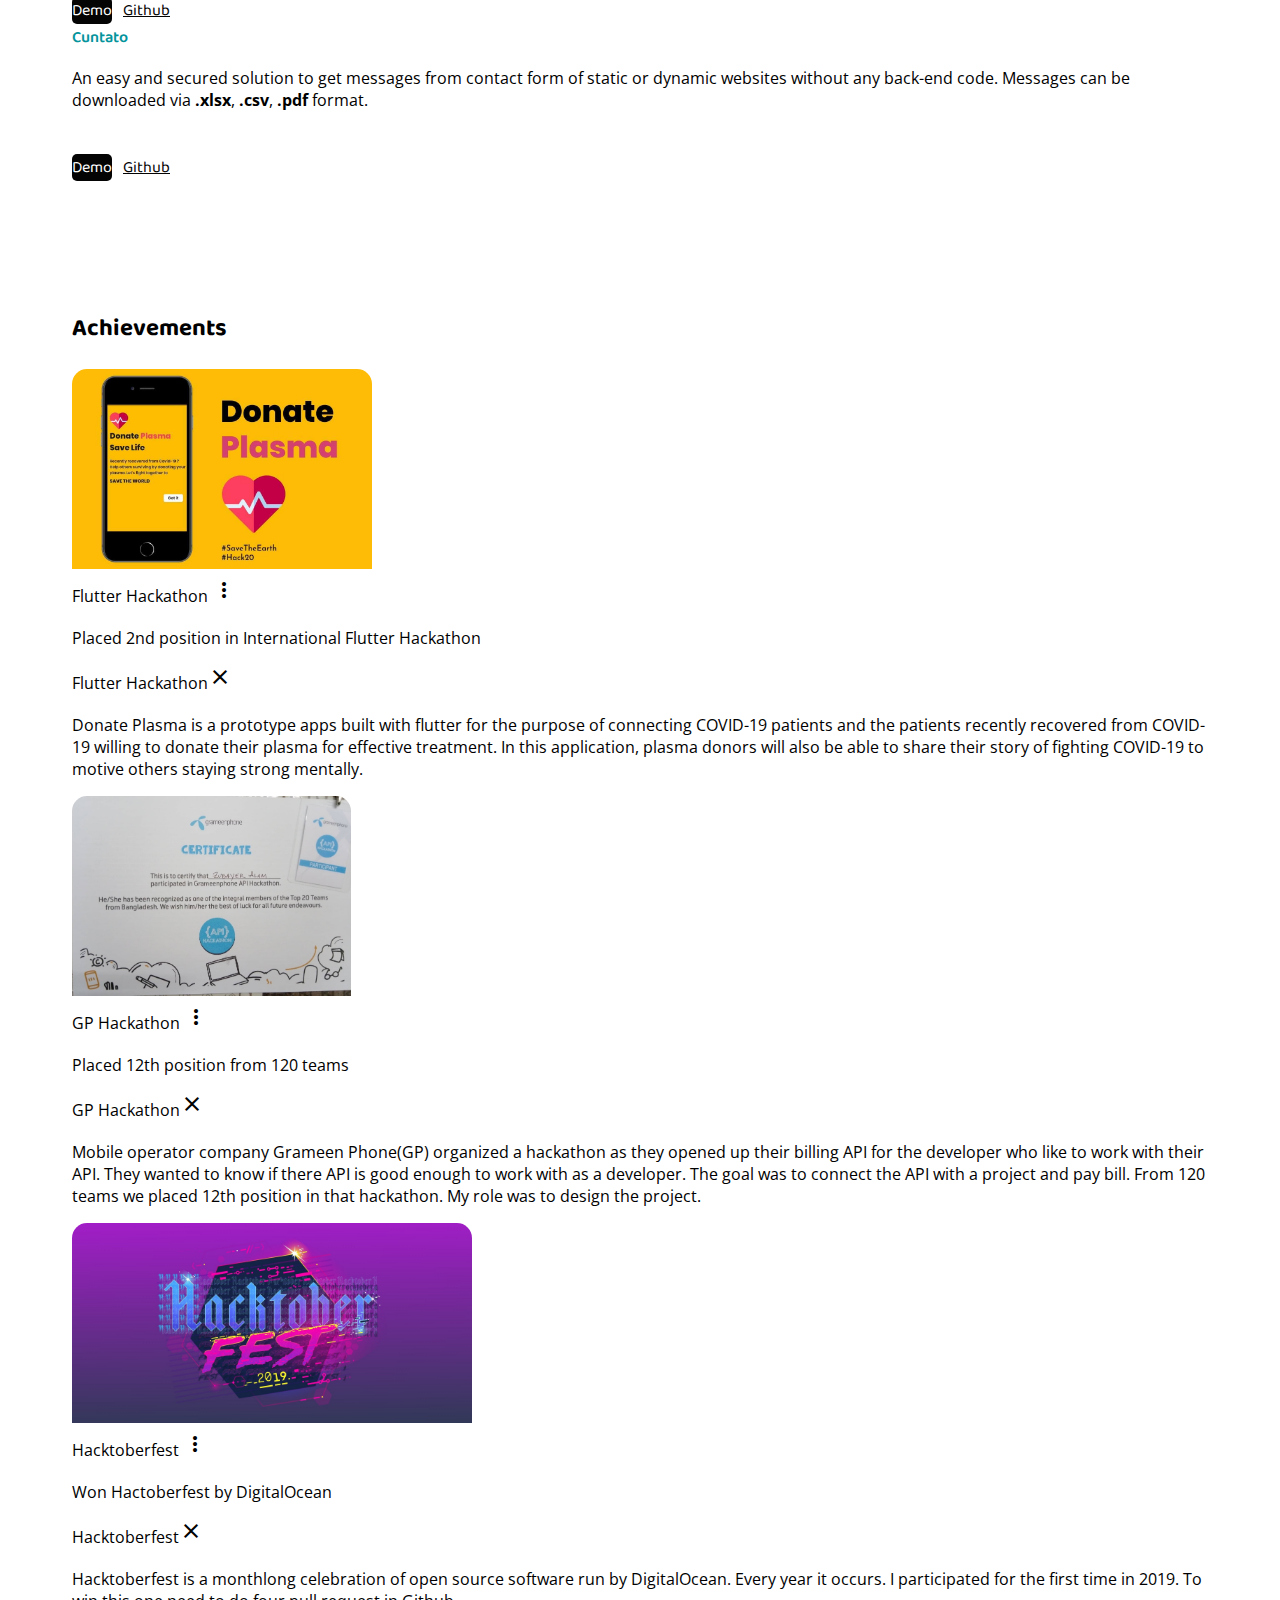
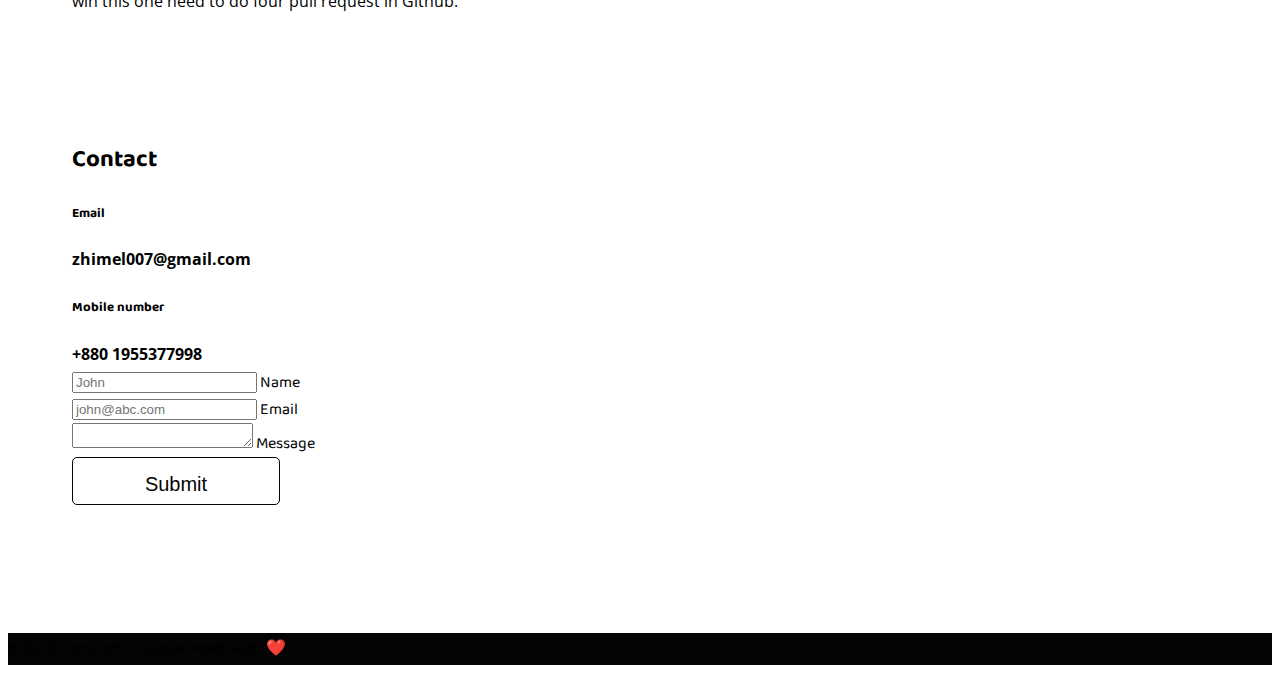
==== commit 6efda016: "updated project section" ====
--- a/index.html
+++ b/index.html
@@ -452,6 +452,34 @@
                   </div>
                 </div>
               </div>
+
+              <div class="col s12 m6 l4 cell">
+                <div class="card">
+                  <div class="card-content">
+                    <span class="card-title">Cuntato</span>
+                    <p>
+                      An easy and secured solution to get messages from contact
+                      form of static or dynamic websites without any back-end
+                      code. Messages can be downloaded via <b>.xlsx</b>,
+                      <b>.csv</b>, <b>.pdf</b> format.
+                    </p>
+
+                    <br />
+                    <a
+                      href="https://cuntato.herokuapp.com/"
+                      target="_blank"
+                      class="btn btn-small"
+                      >Demo</a
+                    >
+                    <a
+                      href="https://github.com/pro-js/cuntato"
+                      target="_blank"
+                      class="btn-flat waves-effect"
+                      >Github</a
+                    >
+                  </div>
+                </div>
+              </div>
             </div>
           </div>
         </div>
--- a/assets/css/style.css
+++ b/assets/css/style.css
@@ -139,7 +139,7 @@
   left: 0;
   width: 100%;
   height: 10px;
-  background-color: #94dcd4;
+  background-color: #d4f5ef;
   border-radius: 1000px;
 }
 
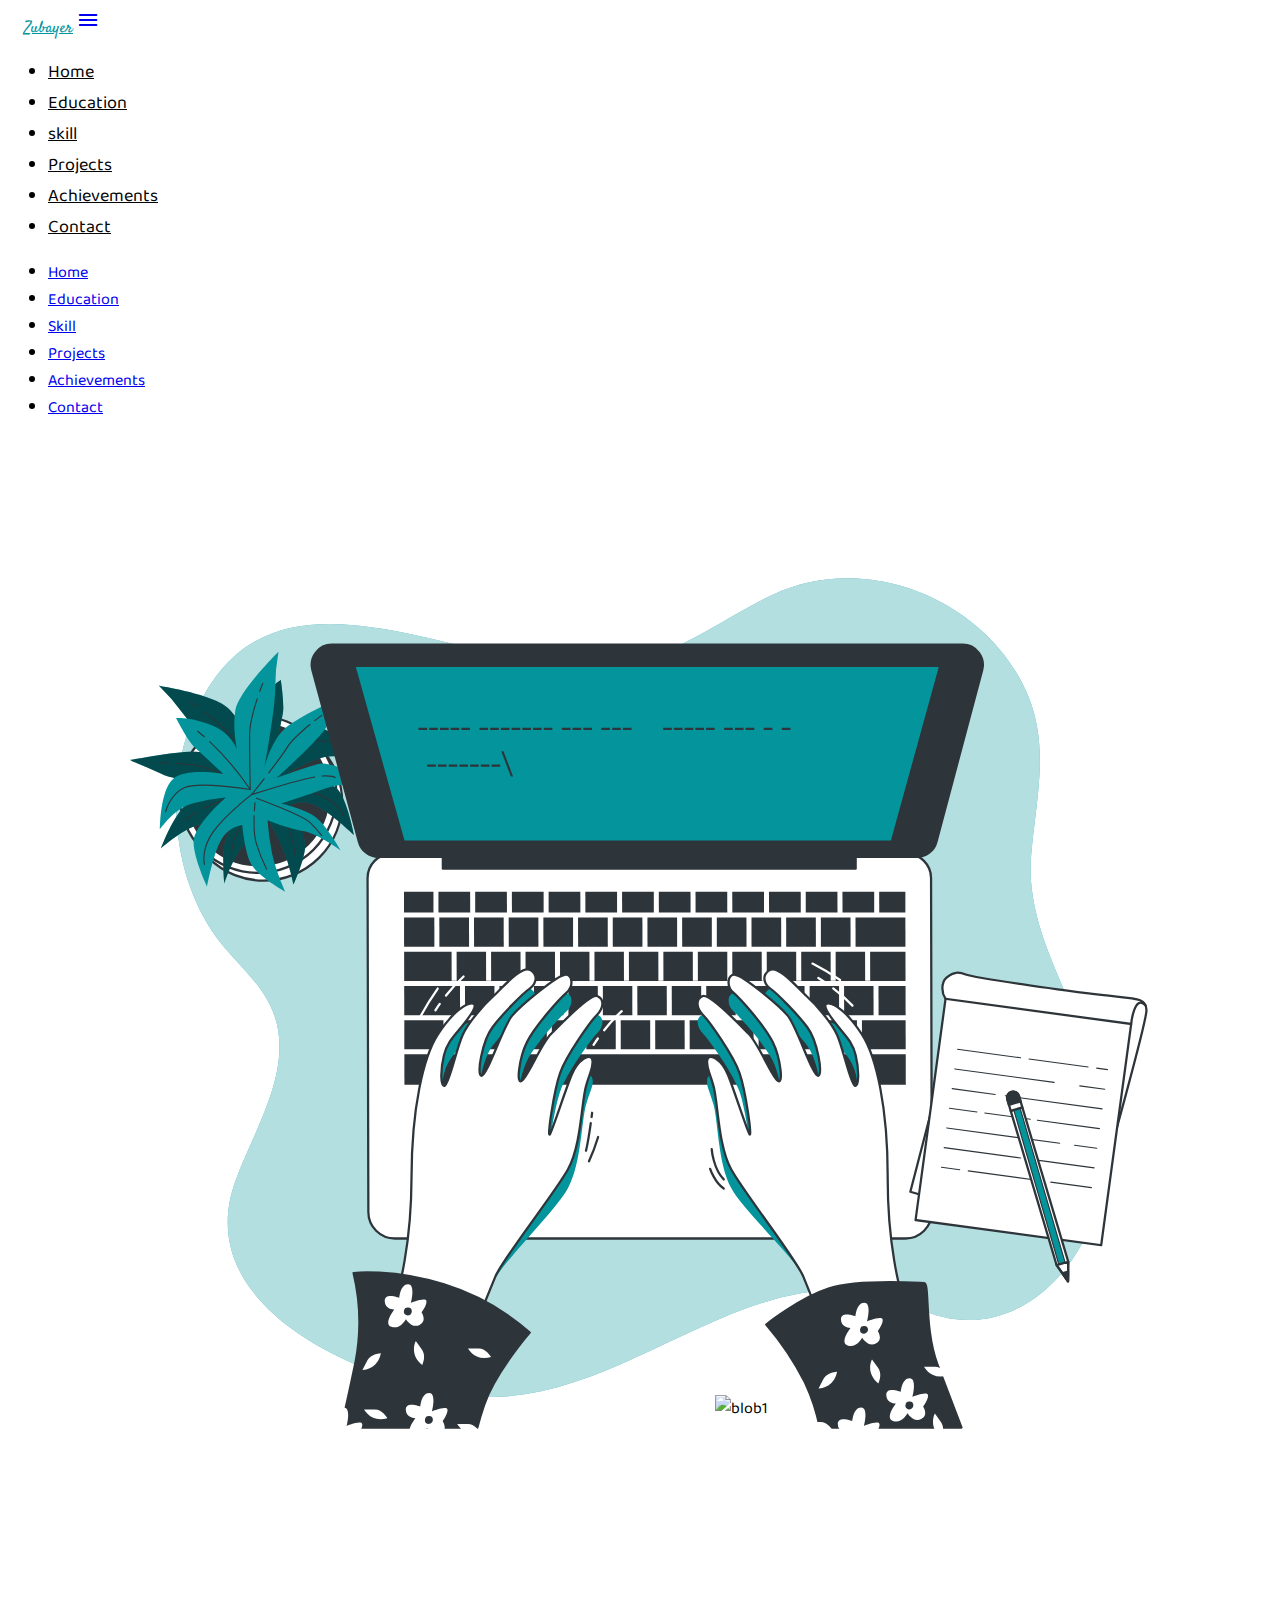
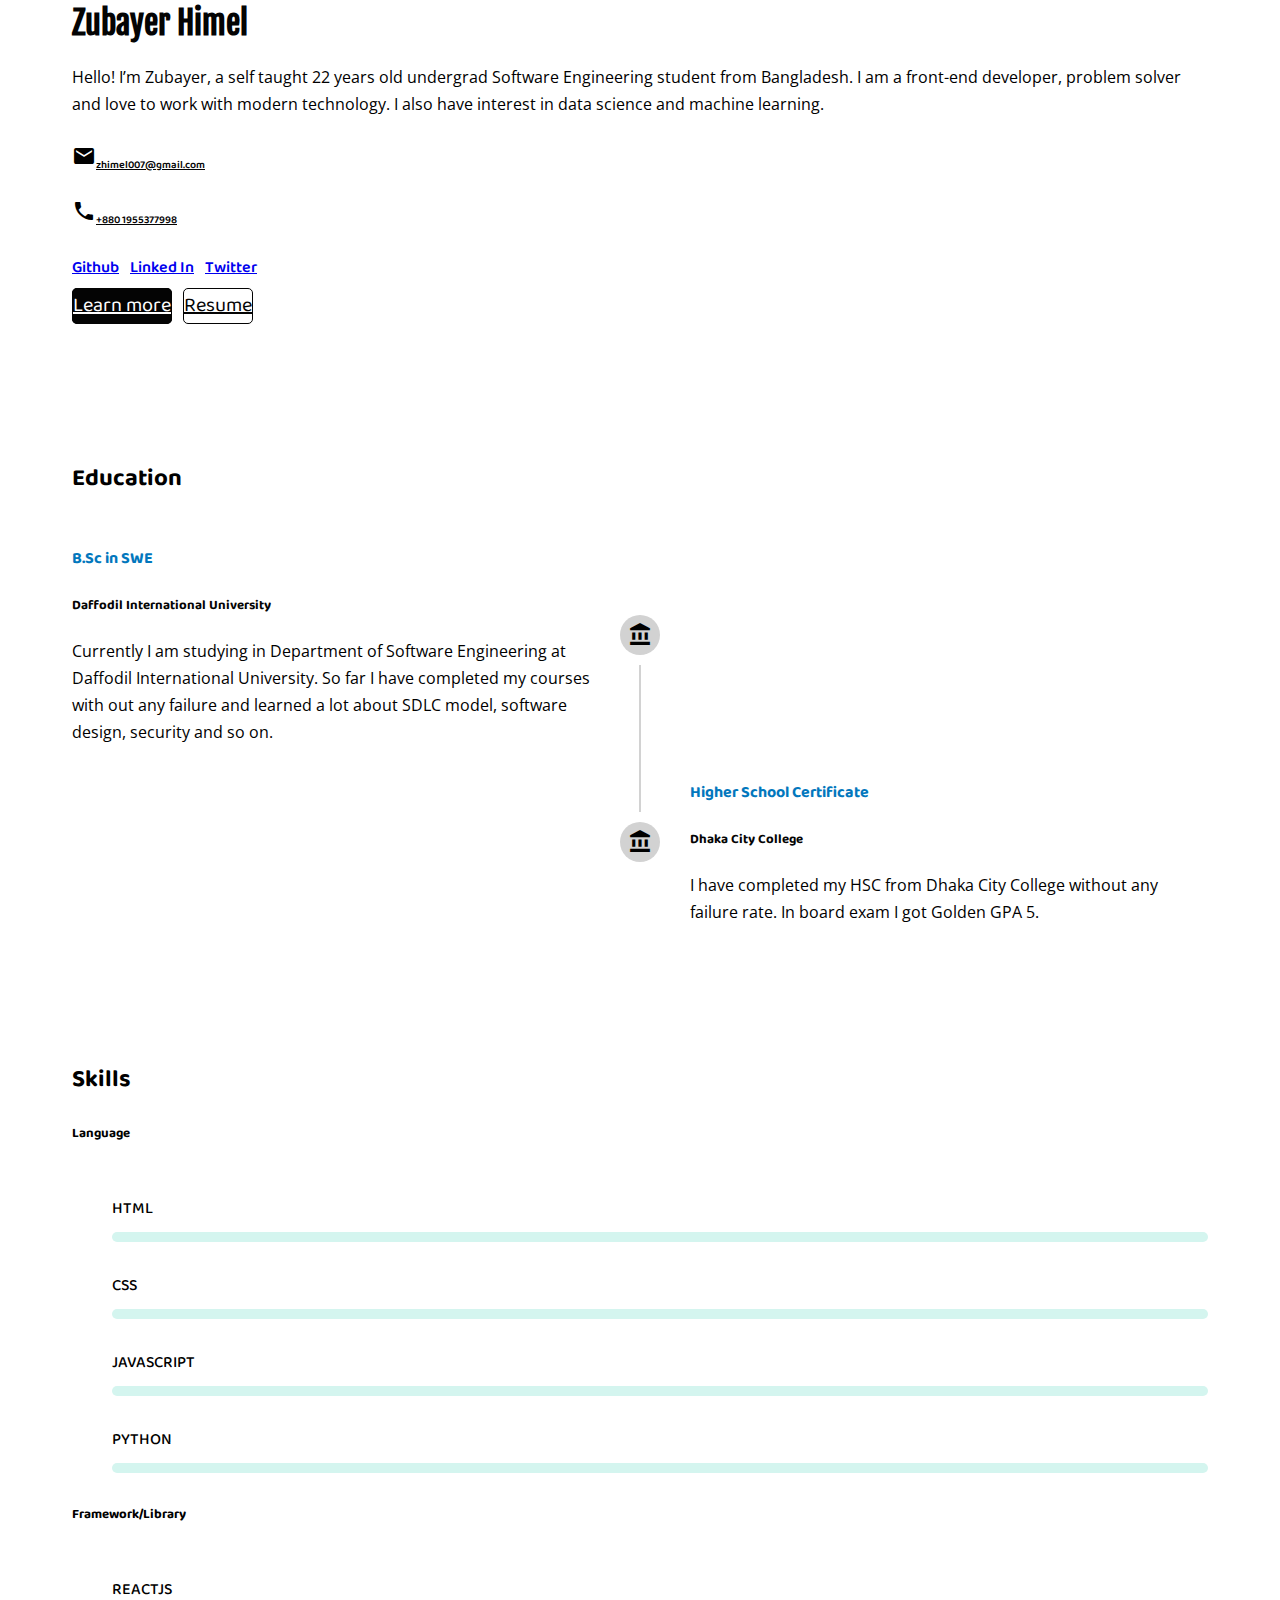
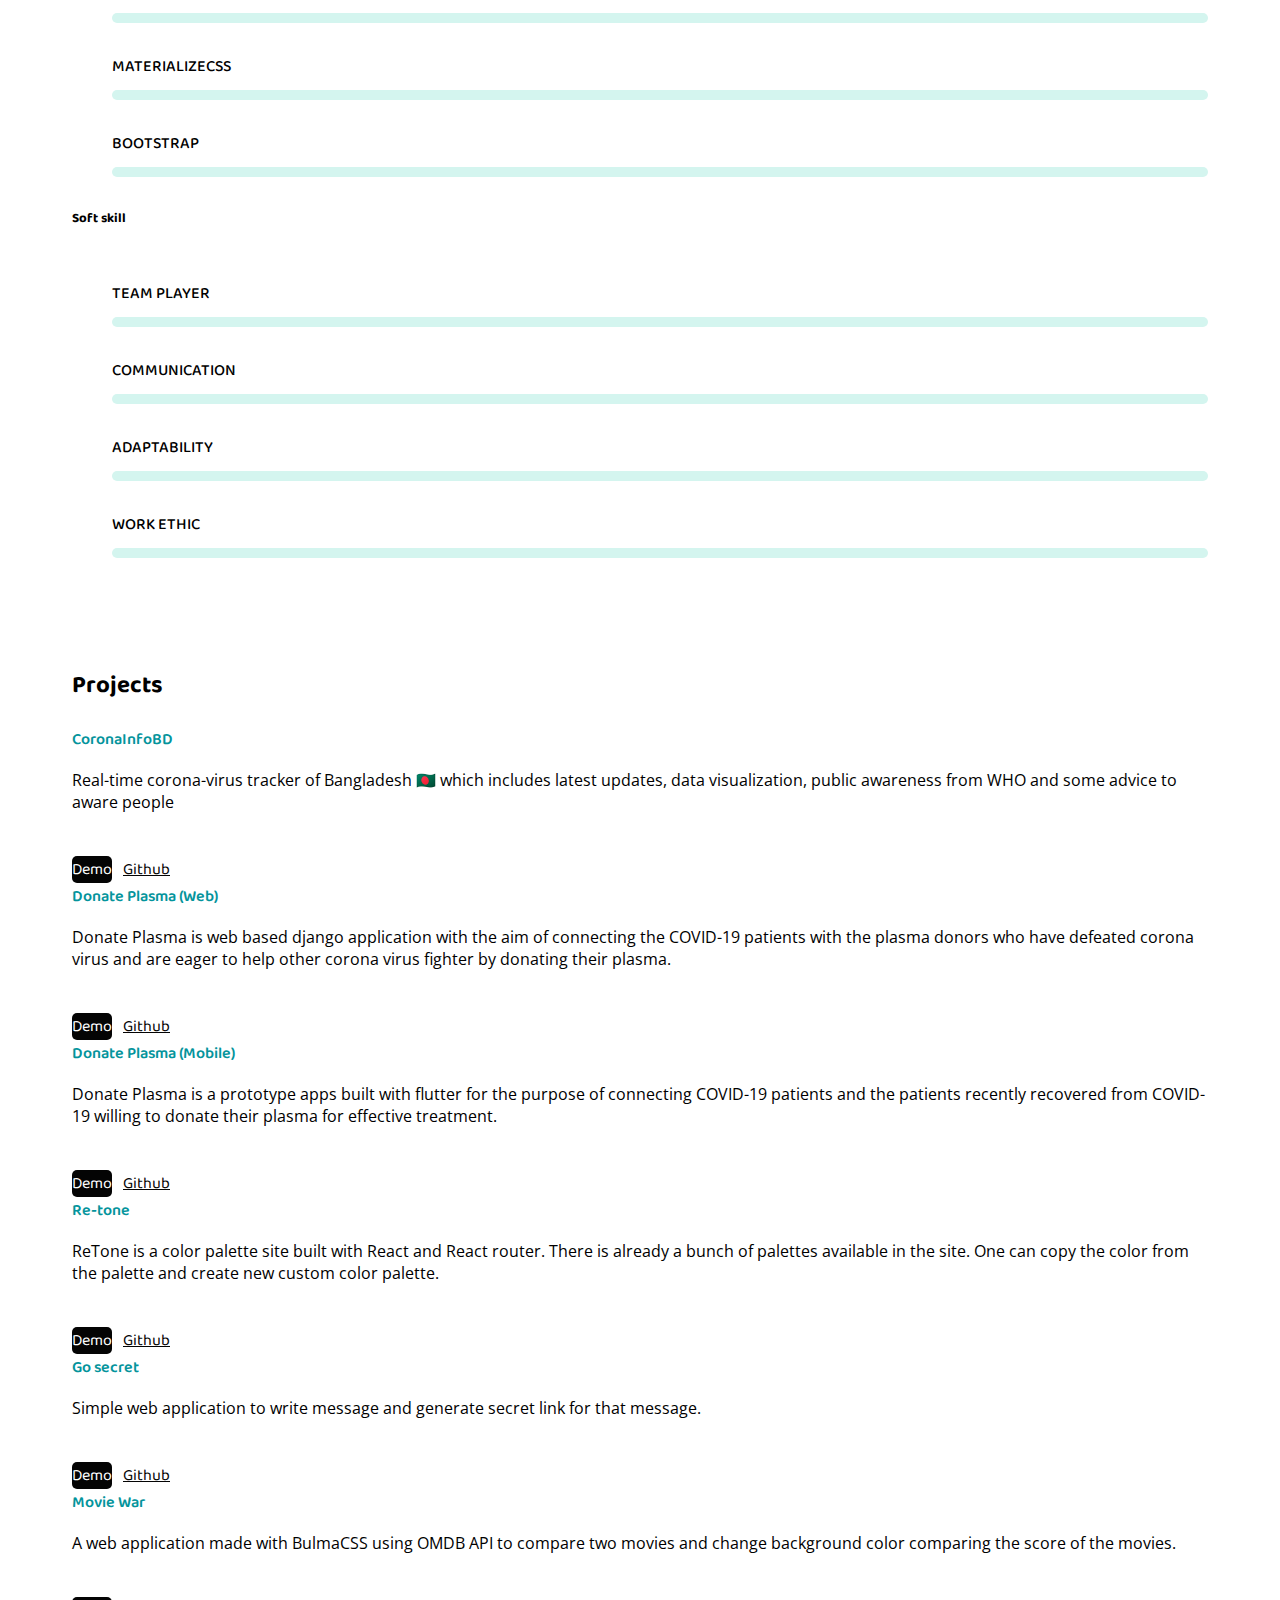
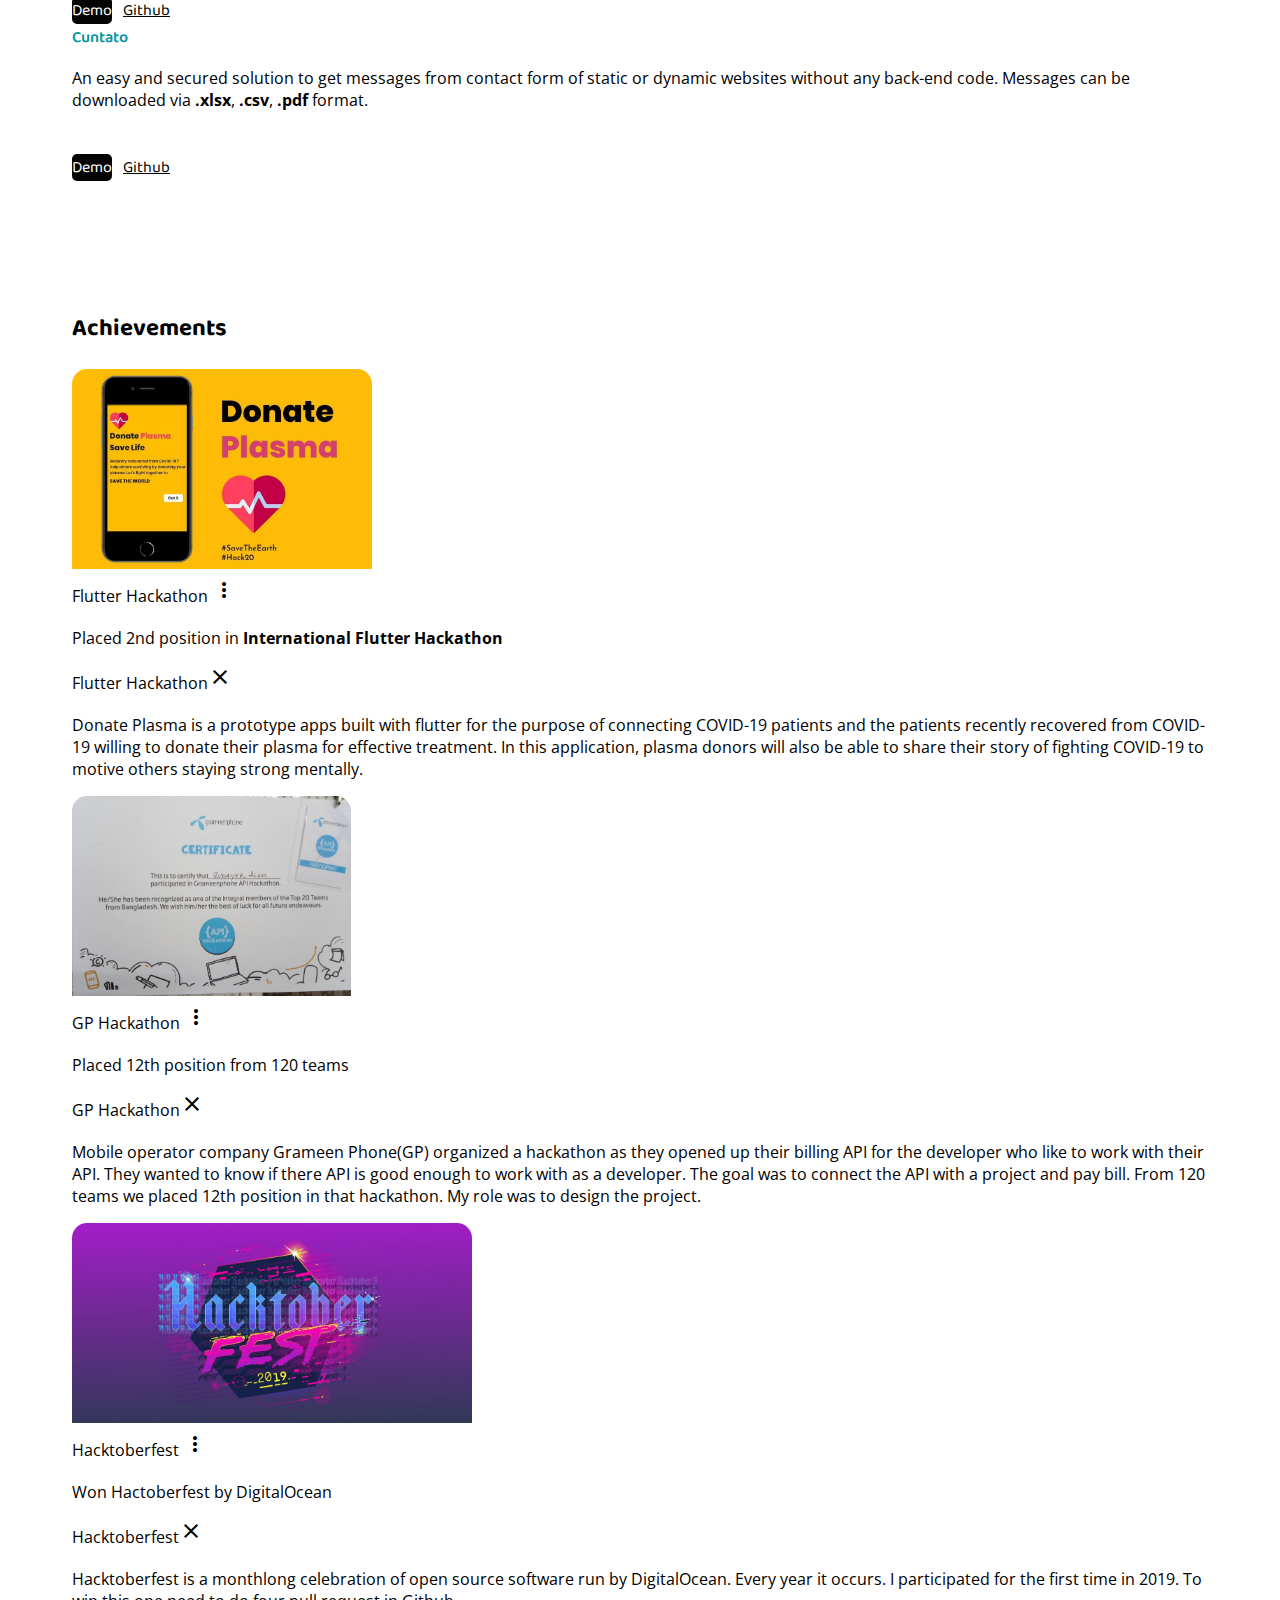
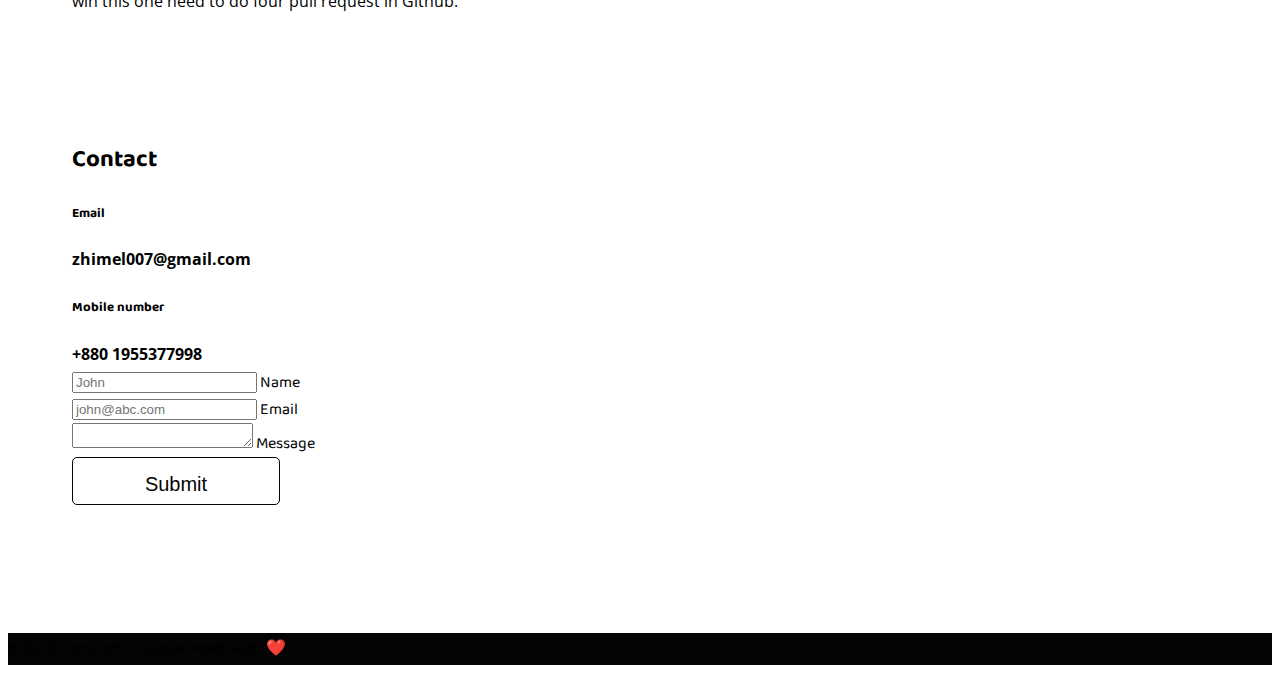
==== commit 9c37d005: "fixed typo" ====
--- a/index.html
+++ b/index.html
@@ -193,7 +193,7 @@
                     href="assets/download/resume.pdf"
                     target="_blank"
                     class="waves-effect waves-light btn custom-btn cv-btn"
-                    >Download CV</a
+                    >Resume</a
                   >
                 </div>
               </div>
@@ -246,7 +246,7 @@
         <!-- SKILL -->
         <div class="mt8">
           <div id="skill">
-            <h2 class="center">Skill</h2>
+            <h2 class="center">Skills</h2>
             <div class="row">
               <div class="card">
                 <div class="card-content">
@@ -504,7 +504,8 @@
                       <i class="material-icons right">more_vert</i></span
                     >
                     <p>
-                      Placed 2nd position in International Flutter Hackathon
+                      Placed 2nd position in
+                      <b>International Flutter Hackathon</b>
                     </p>
                   </div>
                   <div class="card-reveal">
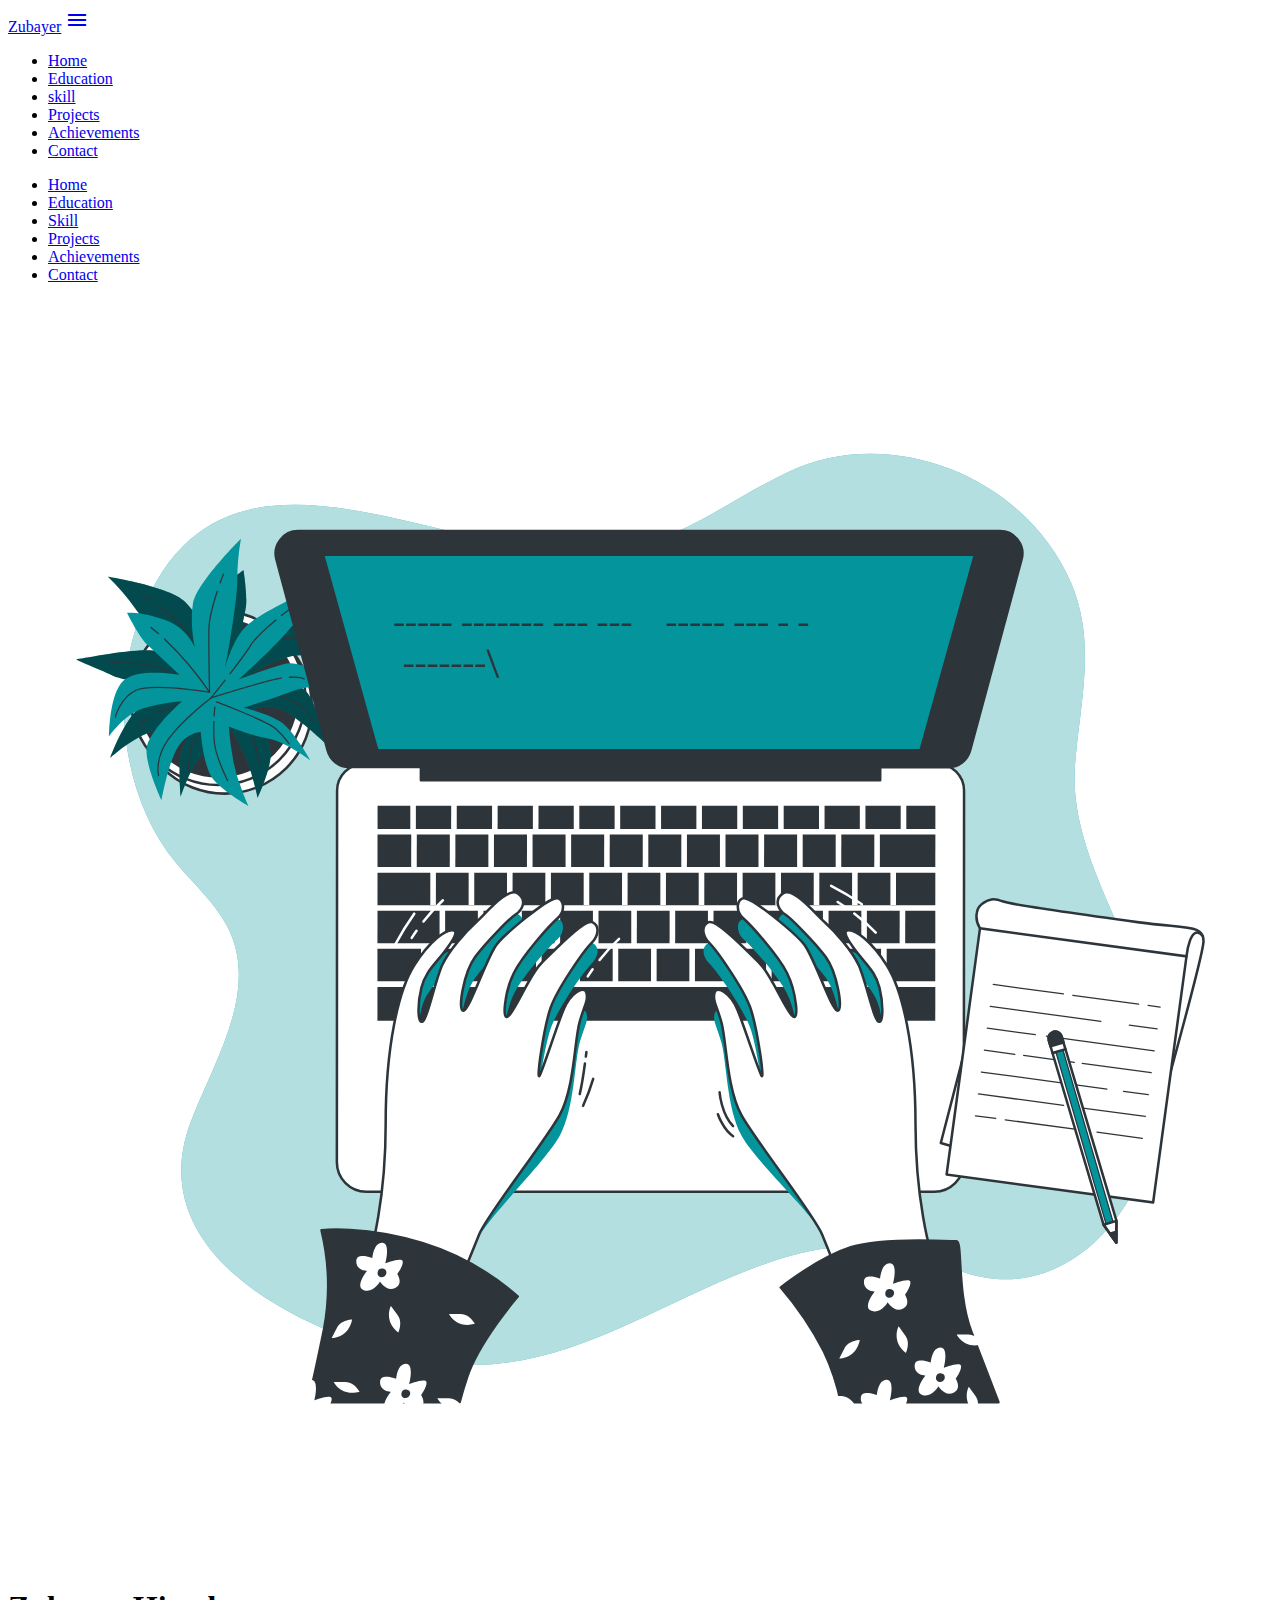
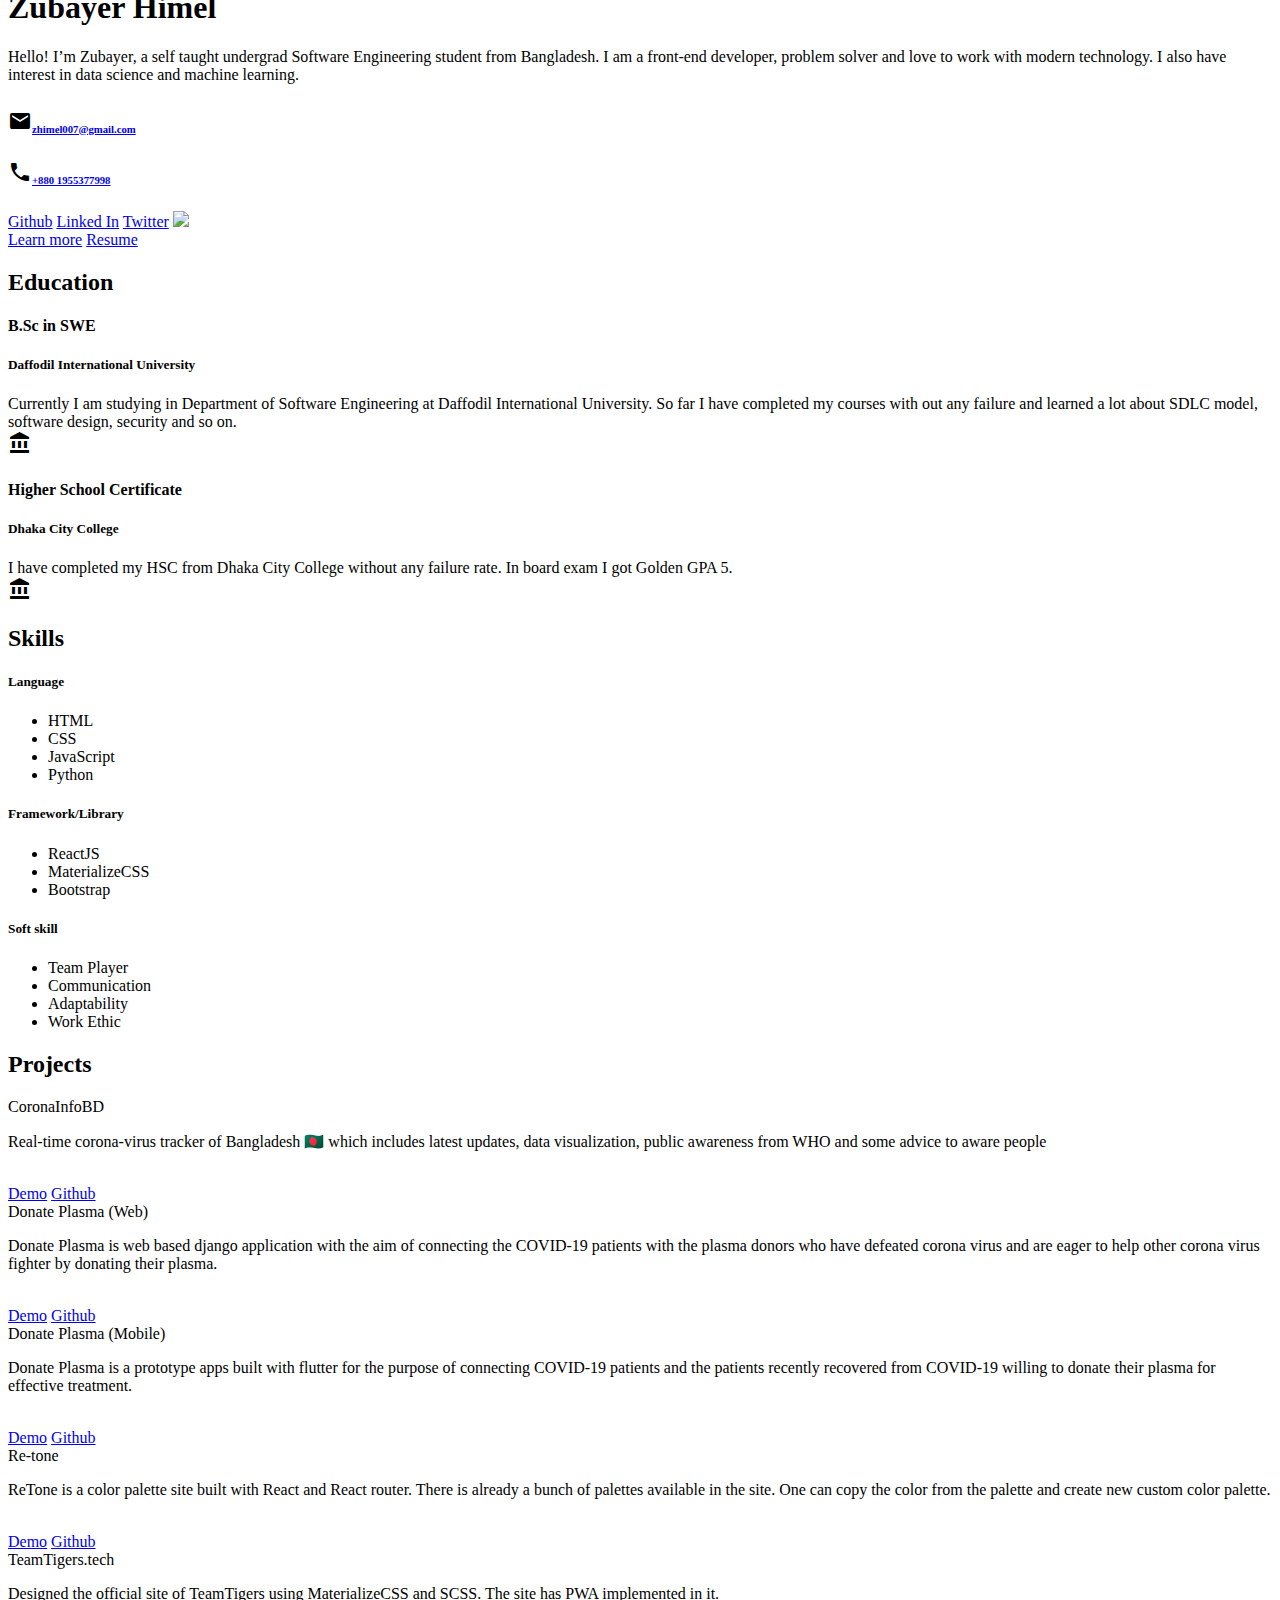
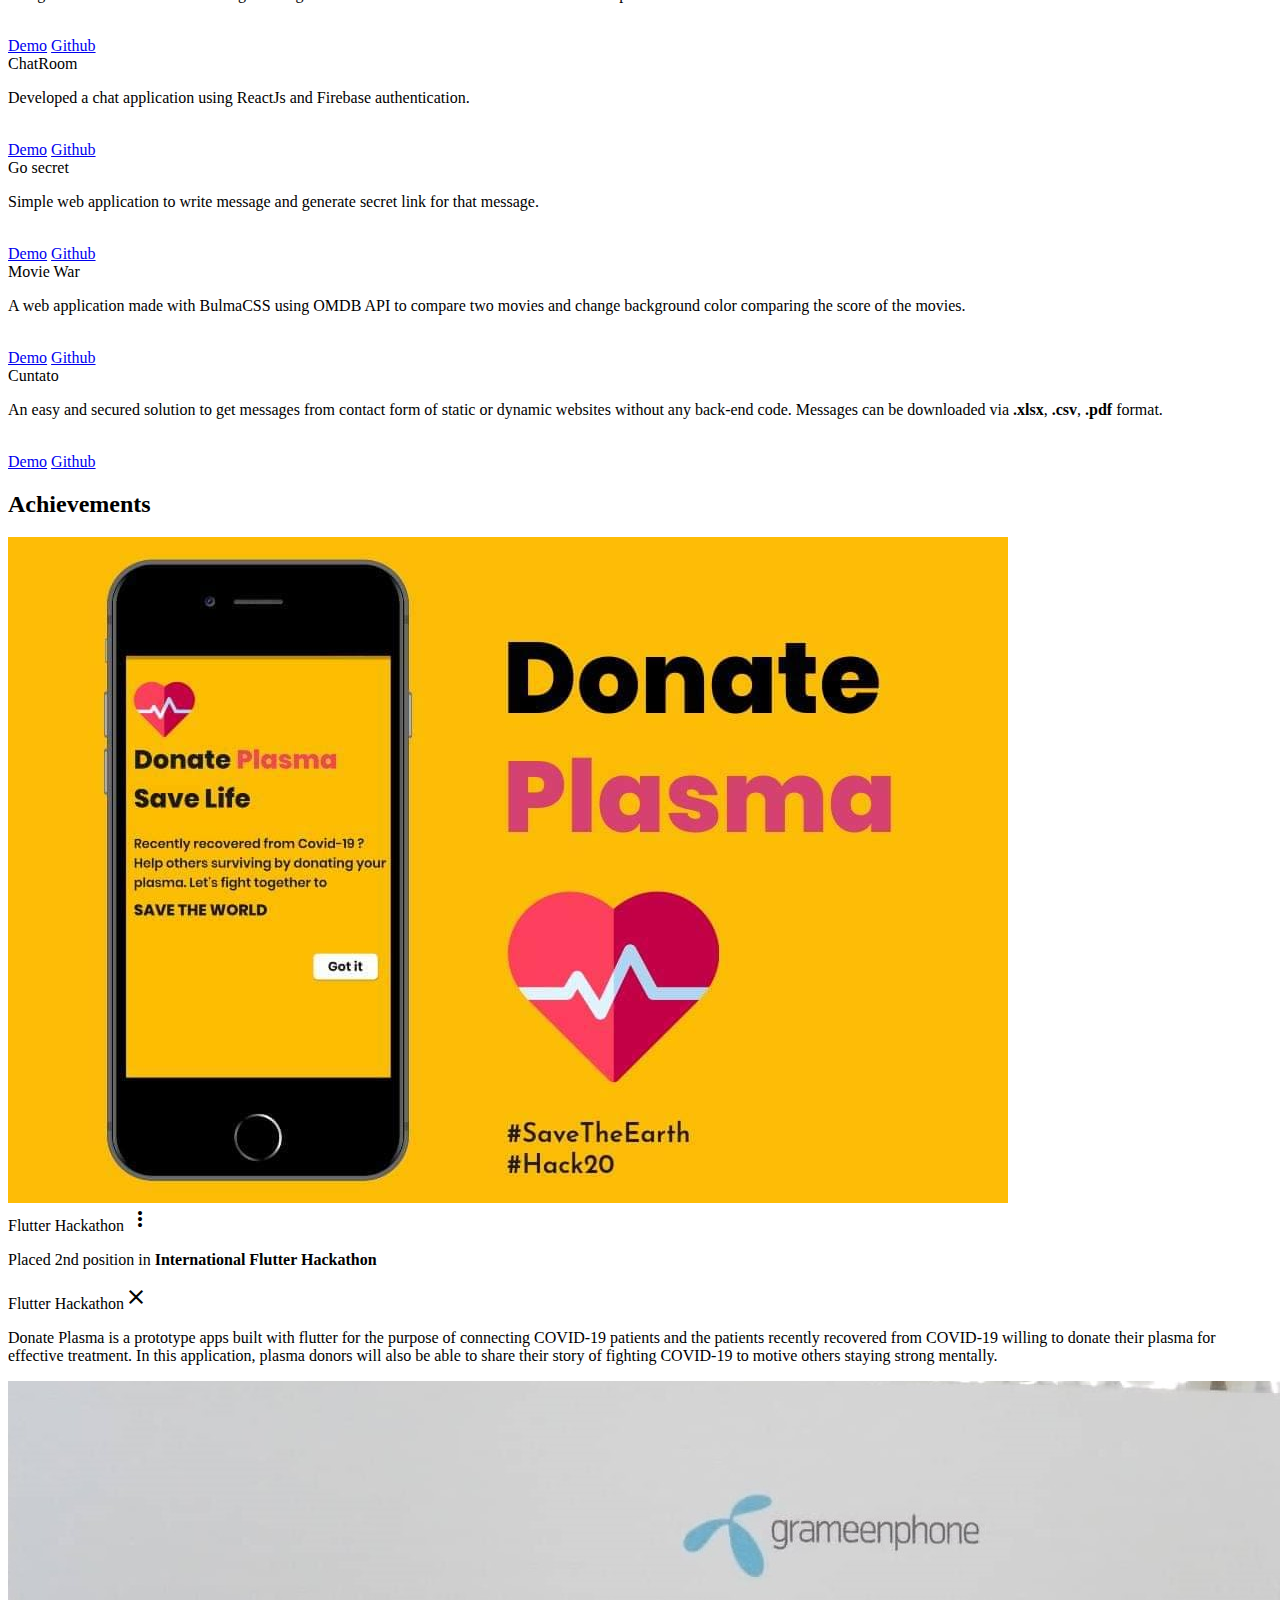
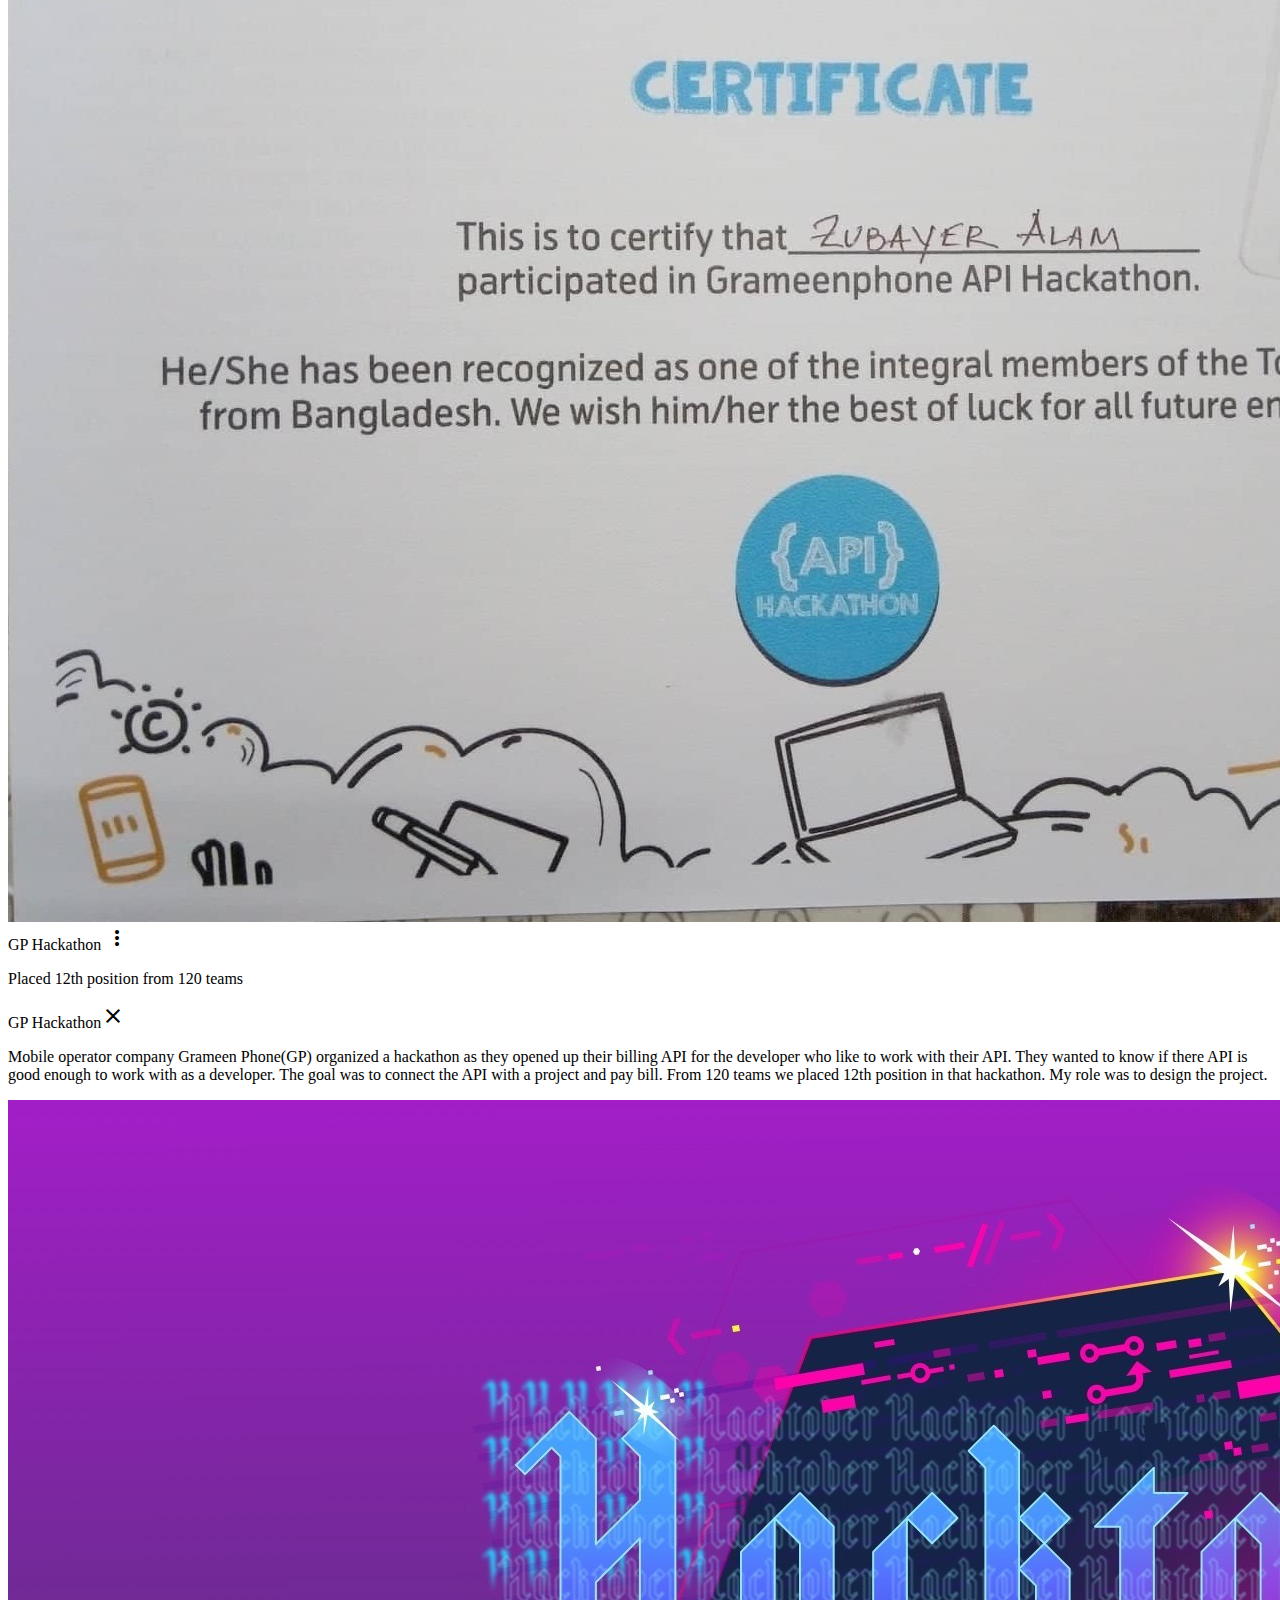
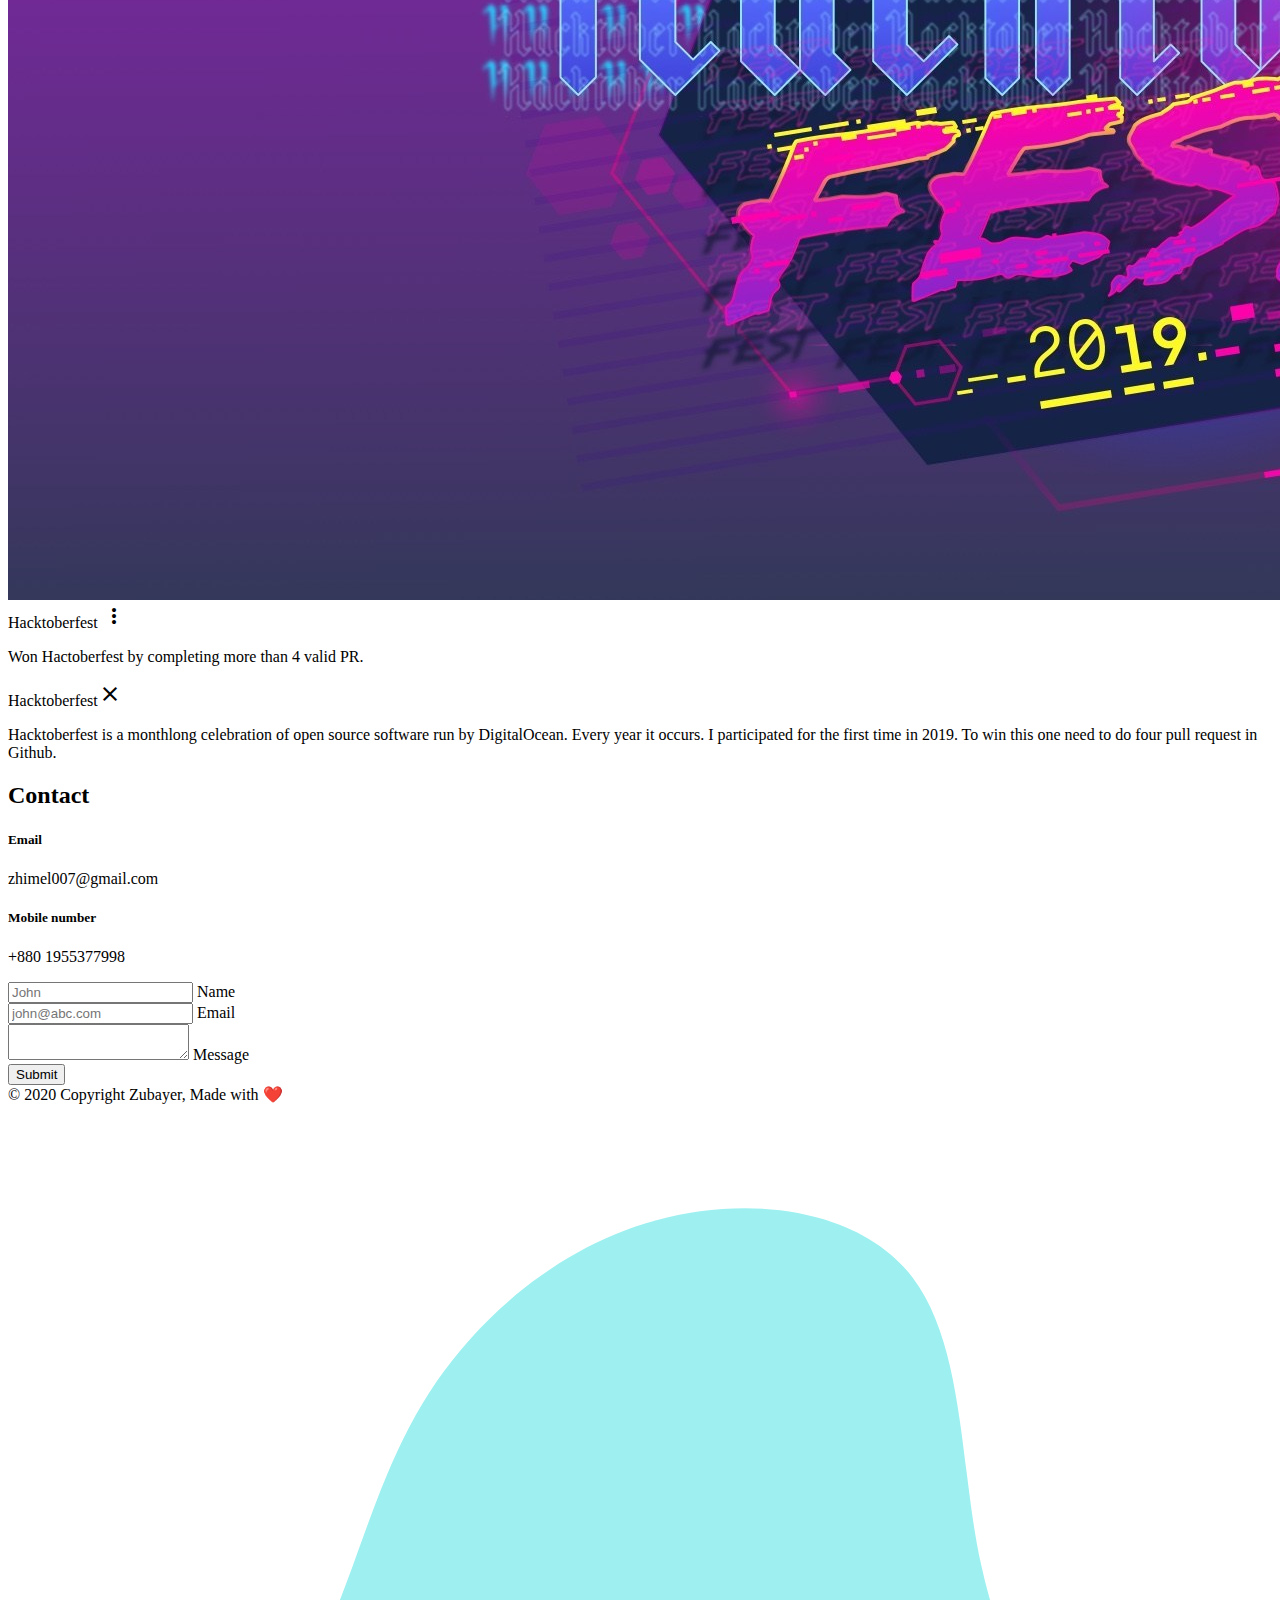
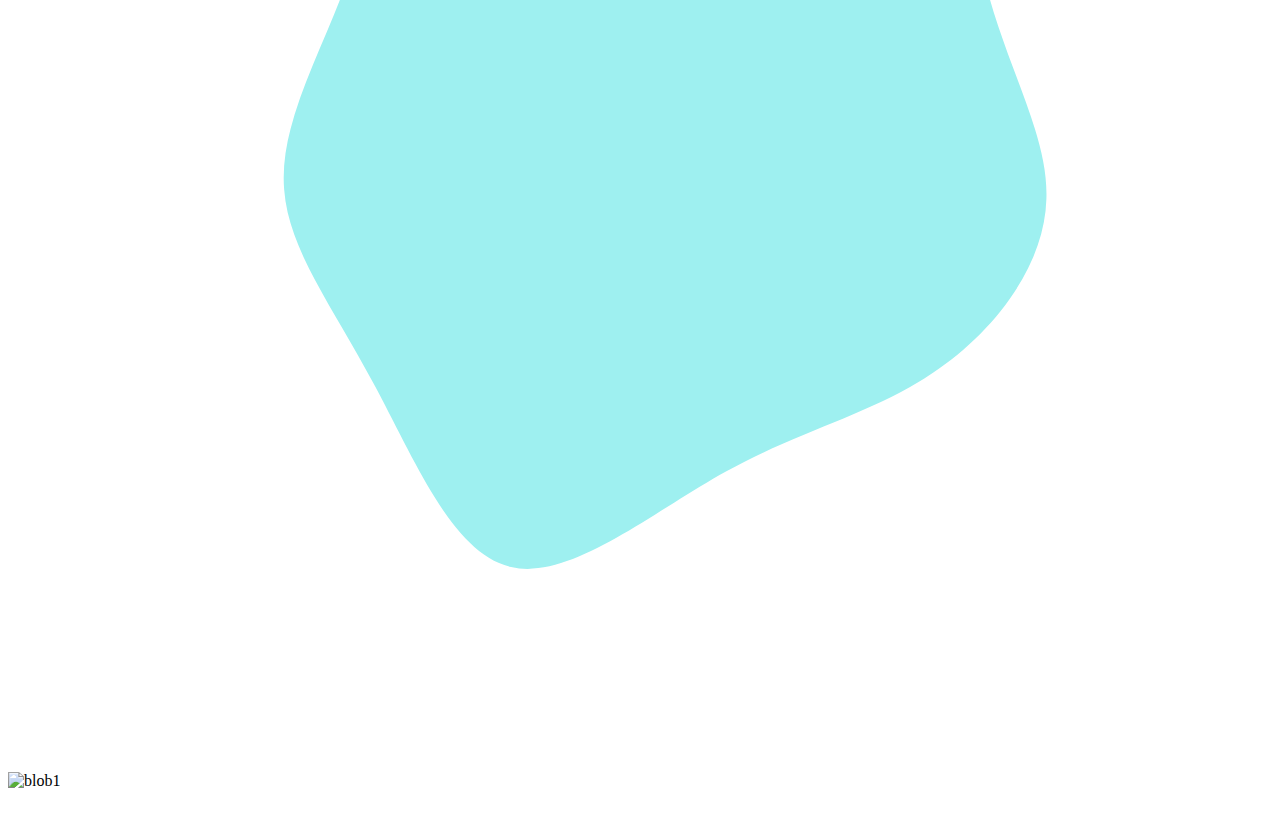
==== commit c6c01dcd: "added manifest.json file for installation" ====
--- a/index.html
+++ b/index.html
@@ -5,16 +5,10 @@
     <meta name="viewport" content="width=device-width, initial-scale=1.0" />
     <!-- Primary Meta Tags -->
     <title>Zubayer Himel</title>
-    <link rel="icon" href="assets/img/z.png" />
+    <link rel="icon" href="assets/img/logo/logo32.png" />
     <meta property="og:image" content="assets/img/z.png" />
-    <meta
-      name="zubayerhimel"
-      content="Zubayer Himel - UI/UX designer, Front-end Developer"
-    />
-    <meta
-      name="description"
-      content="A person who is capable of doing fantastic material design. "
-    />
+    <meta name="zubayerhimel" content="Zubayer Himel - UI/UX designer, Front-end Developer" />
+    <meta name="description" content="A person who is capable of doing fantastic material design. " />
     <meta
       name="keywords"
       content="zubayerhimel, frontend, zubayerhimel.github.io, জোবায়ের হিমেল , zubayerhimel github, zubayerhimel designer, zubayerhimel developer, it person "
@@ -23,45 +17,49 @@
     <!-- Open Graph / Facebook -->
     <meta property="og:type" content="website" />
     <meta property="og:url" content="https://zubayerhimel.github.io/" />
-    <meta
-      property="og:title"
-      content="zubayerhimel - UI/UX designer, Front-end Developer"
-    />
-    <meta
-      property="og:description"
-      content="A person who is capable of doing fantastic material design. "
-    />
-    <meta property="og:image" content="assets/img/z.png" />
+    <meta property="og:title" content="zubayerhimel - UI/UX designer, Front-end Developer" />
+    <meta property="og:description" content="A person who is capable of doing fantastic material design. " />
+    <meta property="og:image" content="assets/img/logo/logo32.png" />
 
     <!-- Twitter -->
     <meta property="twitter:card" content="summary_large_image" />
     <meta property="twitter:url" content="https://zubayerhimel.github.io/" />
-    <meta
-      property="twitter:title"
-      content="Zubayer Himel - UI/UX designer, Front-end Developer"
-    />
-    <meta
-      property="twitter:description"
-      content="A person who is capable of doing fantastic material design"
-    />
-    <meta property="twitter:image" content="assets/img/z.png" />
-    <link
-      rel="stylesheet"
-      href="https://teamtigers.github.io/assets/css/materializecss.min.css"
-    />
+    <meta property="twitter:title" content="Zubayer Himel - UI/UX designer, Front-end Developer" />
+    <meta property="twitter:description" content="A person who is capable of doing fantastic material design" />
+    <meta property="twitter:image" content="assets/img/logo/logo32.png" />
+    <link rel="stylesheet" href="https://teamtigers.github.io/assets/css/materializecss.min.css" />
     <!-- Materialize css -->
-    <link
-      href="https://fonts.googleapis.com/icon?family=Material+Icons"
-      rel="stylesheet"
-    />
+    <link href="https://fonts.googleapis.com/icon?family=Material+Icons" rel="stylesheet" />
 
     <!-- Dev Icons -->
-    <link
-      rel="stylesheet"
-      href="https://cdn.jsdelivr.net/gh/konpa/devicon@master/devicon.min.css"
-    />
+    <link rel="stylesheet" href="https://cdn.jsdelivr.net/gh/konpa/devicon@master/devicon.min.css" />
     <!-- Custom css -->
-    <link rel="stylesheet" href="assets/css/style.css" />
+    <link rel="stylesheet" href="assets/css/style.min.css" />
+
+    <!-- Manifest -->
+
+    <!-- Manifest -->
+    <link rel="manifest" href="manifest.json" />
+    <meta name="mobile-web-app-capable" content="yes" />
+    <meta name="apple-mobile-web-app-capable" content="yes" />
+    <meta name="application-name" content="Zubayer" />
+    <meta name="apple-mobile-web-app-title" content="Zubayer" />
+    <meta name="theme-color" content="#04949c" />
+    <meta name="msapplication-navbutton-color" content="#04949c" />
+    <meta name="apple-mobile-web-app-status-bar-style" content="default" />
+    <meta name="msapplication-starturl" content="/index.html" />
+    <meta name="viewport" content="width=device-width, initial-scale=1, shrink-to-fit=no" />
+
+    <link rel="icon" sizes="128x128" href="assets/img/logo/logo128.png" />
+    <link rel="apple-touch-icon" sizes="128x128" href="assets/img/logo/logo32.png" />
+    <link rel="icon" sizes="192x192" href="assets/img/logo/logo192.png" />
+    <link rel="apple-touch-icon" sizes="192x192" href="assets/img/logo/logo192.png" />
+    <link rel="icon" sizes="256x256" href="assets/img/logo/logo256.png" />
+    <link rel="apple-touch-icon" sizes="256x256" href="assets/img/logo/logo256.png" />
+    <link rel="icon" sizes="384x384" href="assets/img/logo/logo384.png" />
+    <link rel="apple-touch-icon" sizes="384x384" href="assets/img/logo/logo384.png" />
+    <link rel="icon" sizes="512x512" href="assets/img/logo/logo512.png" />
+    <link rel="apple-touch-icon" sizes="512x512" href="assets/img/logo/logo512.png" />
   </head>
   <body>
     <header>
@@ -119,11 +117,7 @@
         <div id="home">
           <div class="row">
             <div class="col s12 m6 l6">
-              <img
-                src="assets/img/svg/bannersvg.svg"
-                alt="bannersvg"
-                class="responsive-img"
-              />
+              <img src="assets/img/svg/bannersvg.svg" alt="bannersvg" class="responsive-img" />
             </div>
             <div class="col s12 m6 l6">
               <h1>Zubayer Himel</h1>
@@ -137,58 +131,59 @@
               </h4>
 
               <span class="flow-text">
-                Hello! I’m Zubayer, a self taught 22 years old undergrad
-                Software Engineering student from Bangladesh. I am a front-end
-                developer, problem solver and love to work with modern
-                technology. I also have interest in data science and machine
-                learning.
+                Hello! I’m Zubayer, a self taught undergrad Software Engineering student from Bangladesh. I am a
+                front-end developer, problem solver and love to work with modern technology. I also have interest in
+                data science and machine learning.
               </span>
               <div class="row">
                 <div class="col s12 m12 l6">
                   <h6>
-                    <i class="material-icons left red-text text-lighten-1"
-                      >mail</i
-                    ><a href="mailto:zhimel007@gmail.com"
-                      >zhimel007@gmail.com</a
-                    >
+                    <i class="material-icons left red-text text-lighten-1">mail</i
+                    ><a href="mailto:zhimel007@gmail.com">zhimel007@gmail.com</a>
                   </h6>
                   <h6>
-                    <i class="material-icons left green-text text-darken-1"
-                      >phone</i
+                    <i class="material-icons left green-text text-darken-1">phone</i
                     ><a href="tel:01955377998">+880 1955377998</a>
                   </h6>
                   <div class="social-btn">
                     <a
                       href="https://github.com/zubayerhimel"
                       target="_blank"
-                      class="btn-floating btn-small waves-effect waves-light white black-text"
-                      ><i class="devicon-github-plain colored left"></i
-                      >Github</a
+                      class="btn-floating btn-small waves-effect waves-light white black-text tooltipped"
+                      data-position="bottom"
+                      data-tooltip="Github"
+                      ><i class="devicon-github-plain colored left"></i>Github</a
                     >
                     <a
                       href="https://linkedin.com/in/zubayerhimel0"
                       target="_blank"
-                      class="btn-floating btn-small waves-effect waves-light white"
-                      ><i class="devicon-linkedin-plain colored left"></i>Linked
-                      In</a
+                      class="btn-floating btn-small waves-effect waves-light white tooltipped"
+                      data-position="bottom"
+                      data-tooltip="LinkedIn"
+                      ><i class="devicon-linkedin-plain colored left"></i>Linked In</a
                     >
                     <a
                       href="https://twitter.com/zubayerhimel0"
                       target="_blank"
-                      class="btn-floating btn-small waves-effect waves-light white"
-                      ><i class="devicon-twitter-plain colored left"></i
-                      >Twitter</a
-                    >
+                      class="btn-floating btn-small waves-effect waves-light white tooltipped"
+                      data-position="bottom"
+                      data-tooltip="Twitter"
+                      ><i class="devicon-twitter-plain colored left"></i>Twitter</a
+                    >
+                    <a
+                      href="https://dribbble.com/zubayerhimel0"
+                      target="_blank"
+                      class="btn-floating btn-small waves-effect waves-light white tooltipped"
+                      data-position="bottom"
+                      data-tooltip="Dribbble"
+                      ><img src="https://img.icons8.com/dusk/24/000000/dribbble.png" class="dribbble" />
+                    </a>
                   </div>
                 </div>
               </div>
               <div class="row">
-                <div class="col s12">
-                  <a
-                    href="#education"
-                    class="waves-effect waves-light btn custom-btn more-btn"
-                    >Learn more</a
-                  >
+                <div class="col s12 home-btn">
+                  <a href="#education" class="waves-effect waves-light btn custom-btn more-btn">Learn more</a>
                   <a
                     href="assets/download/resume.pdf"
                     target="_blank"
@@ -212,11 +207,9 @@
                     <h4>B.Sc in SWE</h4>
                     <h5>Daffodil International University</h5>
                     <span
-                      >Currently I am studying in Department of Software
-                      Engineering at Daffodil International University. So far I
-                      have completed my courses with out any failure and learned
-                      a lot about SDLC model, software design, security and so
-                      on.
+                      >Currently I am studying in Department of Software Engineering at Daffodil International
+                      University. So far I have completed my courses with out any failure and learned a lot about SDLC
+                      model, software design, security and so on.
                     </span>
                   </div>
                 </div>
@@ -230,8 +223,8 @@
                     <h4>Higher School Certificate</h4>
                     <h5>Dhaka City College</h5>
                     <span
-                      >I have completed my HSC from Dhaka City College without
-                      any failure rate. In board exam I got Golden GPA 5.</span
+                      >I have completed my HSC from Dhaka City College without any failure rate. In board exam I got
+                      Golden GPA 5.</span
                     >
                   </div>
                 </div>
@@ -294,22 +287,13 @@
                   <div class="card-content">
                     <span class="card-title">CoronaInfoBD</span>
                     <p>
-                      Real-time corona-virus tracker of Bangladesh 🇧🇩 which
-                      includes latest updates, data visualization, public
-                      awareness from WHO and some advice to aware people
-                    </p>
-
-                    <br />
-                    <a
-                      href="https://teamtigers.github.io/coronainfobd/"
-                      target="_blank"
-                      class="btn btn-small"
-                      >Demo</a
-                    >
-                    <a
-                      href="https://github.com/TeamTigers/coronainfobd"
-                      target="_blank"
-                      class="btn-flat waves-effect"
+                      Real-time corona-virus tracker of Bangladesh 🇧🇩 which includes latest updates, data visualization,
+                      public awareness from WHO and some advice to aware people
+                    </p>
+
+                    <br />
+                    <a href="https://teamtigers.github.io/coronainfobd/" target="_blank" class="btn btn-small">Demo</a>
+                    <a href="https://github.com/TeamTigers/coronainfobd" target="_blank" class="btn-flat waves-effect"
                       >Github</a
                     >
                   </div>
@@ -320,23 +304,14 @@
                   <div class="card-content">
                     <span class="card-title">Donate Plasma (Web)</span>
                     <p>
-                      Donate Plasma is web based django application with the aim
-                      of connecting the COVID-19 patients with the plasma donors
-                      who have defeated corona virus and are eager to help other
-                      corona virus fighter by donating their plasma.
-                    </p>
-
-                    <br />
-                    <a
-                      href="https://teamtigers.github.io/donateplasma/"
-                      target="_blank"
-                      class="btn btn-small"
-                      >Demo</a
-                    >
-                    <a
-                      href="https://github.com/TeamTigers/donateplasma"
-                      target="_blank"
-                      class="btn-flat waves-effect"
+                      Donate Plasma is web based django application with the aim of connecting the COVID-19 patients
+                      with the plasma donors who have defeated corona virus and are eager to help other corona virus
+                      fighter by donating their plasma.
+                    </p>
+
+                    <br />
+                    <a href="https://teamtigers.github.io/donateplasma/" target="_blank" class="btn btn-small">Demo</a>
+                    <a href="https://github.com/TeamTigers/donateplasma" target="_blank" class="btn-flat waves-effect"
                       >Github</a
                     >
                   </div>
@@ -348,10 +323,9 @@
                   <div class="card-content">
                     <span class="card-title">Donate Plasma (Mobile)</span>
                     <p>
-                      Donate Plasma is a prototype apps built with flutter for
-                      the purpose of connecting COVID-19 patients and the
-                      patients recently recovered from COVID-19 willing to
-                      donate their plasma for effective treatment.
+                      Donate Plasma is a prototype apps built with flutter for the purpose of connecting COVID-19
+                      patients and the patients recently recovered from COVID-19 willing to donate their plasma for
+                      effective treatment.
                     </p>
 
                     <br />
@@ -362,8 +336,44 @@
                       class="btn-flat waves-effect"
                       >Demo</a
                     >
+                    <a href="https://github.com/TeamTigers/donate_plasma" target="_blank" class="btn-flat waves-effect"
+                      >Github</a
+                    >
+                  </div>
+                </div>
+              </div>
+
+              <div class="col s12 m6 l4 cell">
+                <div class="card">
+                  <div class="card-content">
+                    <span class="card-title">Re-tone</span>
+                    <p>
+                      ReTone is a color palette site built with React and React router. There is already a bunch of
+                      palettes available in the site. One can copy the color from the palette and create new custom
+                      color palette.
+                    </p>
+
+                    <br />
+                    <a href="https://re-tone.herokuapp.com/" target="_blank" class="btn btn-small">Demo</a>
+                    <a href="https://github.com/zubayerhimel/re-tone" target="_blank" class="btn-flat waves-effect"
+                      >Github</a
+                    >
+                  </div>
+                </div>
+              </div>
+              <div class="col s12 m6 l4 cell">
+                <div class="card">
+                  <div class="card-content">
+                    <span class="card-title">TeamTigers.tech</span>
+                    <p>
+                      Designed the official site of TeamTigers using MaterializeCSS and SCSS. The site has PWA
+                      implemented in it.
+                    </p>
+
+                    <br />
+                    <a href="https://teamtigers.tech" target="_blank" class="btn btn-small">Demo</a>
                     <a
-                      href="https://github.com/TeamTigers/donate_plasma"
+                      href="https://github.com/teamtigers/teamtigers.github.io"
                       target="_blank"
                       class="btn-flat waves-effect"
                       >Github</a
@@ -375,51 +385,26 @@
               <div class="col s12 m6 l4 cell">
                 <div class="card">
                   <div class="card-content">
-                    <span class="card-title">Re-tone</span>
-                    <p>
-                      ReTone is a color palette site built with React and React
-                      router. There is already a bunch of palettes available in
-                      the site. One can copy the color from the palette and
-                      create new custom color palette.
-                    </p>
-
-                    <br />
-                    <a
-                      href="https://re-tone.herokuapp.com/"
-                      target="_blank"
-                      class="btn btn-small"
-                      >Demo</a
-                    >
-                    <a
-                      href="https://github.com/zubayerhimel/re-tone"
-                      target="_blank"
-                      class="btn-flat waves-effect"
-                      >Github</a
-                    >
-                  </div>
-                </div>
-              </div>
-
+                    <span class="card-title">ChatRoom</span>
+                    <p>Developed a chat application using ReactJs and Firebase authentication.</p>
+
+                    <br />
+                    <a href="https://tigerschat.herokuapp.com/" target="_blank" class="btn btn-small">Demo</a>
+                    <a href="https://github.com/zubayerhimel/ChatRoom" target="_blank" class="btn-flat waves-effect"
+                      >Github</a
+                    >
+                  </div>
+                </div>
+              </div>
               <div class="col s12 m6 l4 cell">
                 <div class="card">
                   <div class="card-content">
                     <span class="card-title">Go secret</span>
-                    <p>
-                      Simple web application to write message and generate
-                      secret link for that message.
-                    </p>
-
-                    <br />
-                    <a
-                      href="https://chimeraorg.github.io/go-secret/"
-                      target="_blank"
-                      class="btn btn-small"
-                      >Demo</a
-                    >
-                    <a
-                      href="https://github.com/chimeraorg/go-secret"
-                      target="_blank"
-                      class="btn-flat waves-effect"
+                    <p>Simple web application to write message and generate secret link for that message.</p>
+
+                    <br />
+                    <a href="https://chimeraorg.github.io/go-secret/" target="_blank" class="btn btn-small">Demo</a>
+                    <a href="https://github.com/chimeraorg/go-secret" target="_blank" class="btn-flat waves-effect"
                       >Github</a
                     >
                   </div>
@@ -431,22 +416,13 @@
                   <div class="card-content">
                     <span class="card-title">Movie War</span>
                     <p>
-                      A web application made with BulmaCSS using OMDB API to
-                      compare two movies and change background color comparing
-                      the score of the movies.
-                    </p>
-
-                    <br />
-                    <a
-                      href="https://chimeraorg.github.io/MovieWar/"
-                      target="_blank"
-                      class="btn btn-small"
-                      >Demo</a
-                    >
-                    <a
-                      href="https://github.com/chimeraorg/MovieWar"
-                      target="_blank"
-                      class="btn-flat waves-effect"
+                      A web application made with BulmaCSS using OMDB API to compare two movies and change background
+                      color comparing the score of the movies.
+                    </p>
+
+                    <br />
+                    <a href="https://chimeraorg.github.io/MovieWar/" target="_blank" class="btn btn-small">Demo</a>
+                    <a href="https://github.com/chimeraorg/MovieWar" target="_blank" class="btn-flat waves-effect"
                       >Github</a
                     >
                   </div>
@@ -458,25 +434,14 @@
                   <div class="card-content">
                     <span class="card-title">Cuntato</span>
                     <p>
-                      An easy and secured solution to get messages from contact
-                      form of static or dynamic websites without any back-end
-                      code. Messages can be downloaded via <b>.xlsx</b>,
-                      <b>.csv</b>, <b>.pdf</b> format.
-                    </p>
-
-                    <br />
-                    <a
-                      href="https://cuntato.herokuapp.com/"
-                      target="_blank"
-                      class="btn btn-small"
-                      >Demo</a
-                    >
-                    <a
-                      href="https://github.com/pro-js/cuntato"
-                      target="_blank"
-                      class="btn-flat waves-effect"
-                      >Github</a
-                    >
+                      An easy and secured solution to get messages from contact form of static or dynamic websites
+                      without any back-end code. Messages can be downloaded via <b>.xlsx</b>, <b>.csv</b>,
+                      <b>.pdf</b> format.
+                    </p>
+
+                    <br />
+                    <a href="https://cuntato.herokuapp.com/" target="_blank" class="btn btn-small">Demo</a>
+                    <a href="https://github.com/pro-js/cuntato" target="_blank" class="btn-flat waves-effect">Github</a>
                   </div>
                 </div>
               </div>
@@ -492,16 +457,11 @@
               <div class="col s12 m6 l4">
                 <div class="card">
                   <div class="card-image waves-effect waves-block waves-light">
-                    <img
-                      class="activator"
-                      src="assets/img/donateplasma.jpg"
-                      alt="donateplasma"
-                    />
+                    <img class="activator" src="assets/img/donateplasma.jpg" alt="donateplasma" />
                   </div>
                   <div class="card-content">
                     <span class="card-title activator grey-text text-darken-4"
-                      >Flutter Hackathon
-                      <i class="material-icons right">more_vert</i></span
+                      >Flutter Hackathon <i class="material-icons right">more_vert</i></span
                     >
                     <p>
                       Placed 2nd position in
@@ -510,18 +470,13 @@
                   </div>
                   <div class="card-reveal">
                     <span class="card-title grey-text text-darken-4"
-                      >Flutter Hackathon<i class="material-icons right"
-                        >close</i
-                      ></span
-                    >
-                    <p>
-                      Donate Plasma is a prototype apps built with flutter for
-                      the purpose of connecting COVID-19 patients and the
-                      patients recently recovered from COVID-19 willing to
-                      donate their plasma for effective treatment. In this
-                      application, plasma donors will also be able to share
-                      their story of fighting COVID-19 to motive others staying
-                      strong mentally.
+                      >Flutter Hackathon<i class="material-icons right">close</i></span
+                    >
+                    <p>
+                      Donate Plasma is a prototype apps built with flutter for the purpose of connecting COVID-19
+                      patients and the patients recently recovered from COVID-19 willing to donate their plasma for
+                      effective treatment. In this application, plasma donors will also be able to share their story of
+                      fighting COVID-19 to motive others staying strong mentally.
                     </p>
                   </div>
                 </div>
@@ -529,64 +484,46 @@
               <div class="col s12 m6 l4">
                 <div class="card">
                   <div class="card-image waves-effect waves-block waves-light">
-                    <img
-                      class="activator"
-                      src="assets/img/gphouse.jpg"
-                      alt="gphouse"
-                    />
+                    <img class="activator" src="assets/img/gphouse.jpg" alt="gphouse" />
                   </div>
                   <div class="card-content">
                     <span class="card-title activator grey-text text-darken-4"
-                      >GP Hackathon
-                      <i class="material-icons right">more_vert</i></span
+                      >GP Hackathon <i class="material-icons right">more_vert</i></span
                     >
                     <p>Placed 12th position from 120 teams</p>
                   </div>
                   <div class="card-reveal">
                     <span class="card-title grey-text text-darken-4"
-                      >GP Hackathon<i class="material-icons right"
-                        >close</i
-                      ></span
-                    >
-                    <p>
-                      Mobile operator company Grameen Phone(GP) organized a
-                      hackathon as they opened up their billing API for the
-                      developer who like to work with their API. They wanted to
-                      know if there API is good enough to work with as a
-                      developer. The goal was to connect the API with a project
-                      and pay bill. From 120 teams we placed 12th position in
-                      that hackathon. My role was to design the project.
-                    </p>
-                  </div>
-                </div>
-              </div>
-              <div class="col s12 m4 l4">
+                      >GP Hackathon<i class="material-icons right">close</i></span
+                    >
+                    <p>
+                      Mobile operator company Grameen Phone(GP) organized a hackathon as they opened up their billing
+                      API for the developer who like to work with their API. They wanted to know if there API is good
+                      enough to work with as a developer. The goal was to connect the API with a project and pay bill.
+                      From 120 teams we placed 12th position in that hackathon. My role was to design the project.
+                    </p>
+                  </div>
+                </div>
+              </div>
+              <div class="col s12 m6 l4">
                 <div class="card">
                   <div class="card-image waves-effect waves-block waves-light">
-                    <img
-                      class="activator"
-                      src="assets/img/hacktoberfest.jpg"
-                      alt="hacktoberfest"
-                    />
+                    <img class="activator" src="assets/img/hacktoberfest.jpg" alt="hacktoberfest" />
                   </div>
                   <div class="card-content">
                     <span class="card-title activator grey-text text-darken-4"
-                      >Hacktoberfest
-                      <i class="material-icons right">more_vert</i></span
-                    >
-                    <p>Won Hactoberfest by DigitalOcean</p>
+                      >Hacktoberfest <i class="material-icons right">more_vert</i></span
+                    >
+                    <p>Won Hactoberfest by completing more than 4 valid PR.</p>
                   </div>
                   <div class="card-reveal">
                     <span class="card-title grey-text text-darken-4"
-                      >Hacktoberfest<i class="material-icons right"
-                        >close</i
-                      ></span
-                    >
-                    <p>
-                      Hacktoberfest is a monthlong celebration of open source
-                      software run by DigitalOcean. Every year it occurs. I
-                      participated for the first time in 2019. To win this one
-                      need to do four pull request in Github.
+                      >Hacktoberfest<i class="material-icons right">close</i></span
+                    >
+                    <p>
+                      Hacktoberfest is a monthlong celebration of open source software run by DigitalOcean. Every year
+                      it occurs. I participated for the first time in 2019. To win this one need to do four pull request
+                      in Github.
                     </p>
                   </div>
                 </div>
@@ -602,47 +539,26 @@
             <div class="row">
               <div class="col s12 m6 l4 center">
                 <h5 class="amber-text text-darken-2">Email</h5>
-                <span><b>zhimel007@gmail.com</b></span>
+                <p class="flow-text">zhimel007@gmail.com</p>
                 <h5 class="amber-text text-darken-2">Mobile number</h5>
-                <span><b>+880 1955377998</b></span>
+                <p class="flow-text">+880 1955377998</p>
               </div>
               <form action="" id="contact-form">
                 <div class="col s12 m6 l8">
                   <div class="input-field col s6">
-                    <input
-                      placeholder="John"
-                      id="name"
-                      type="text"
-                      class="validate"
-                      required
-                    />
+                    <input placeholder="John" id="name" type="text" class="validate" required />
                     <label class="active" for="name"> Name</label>
                   </div>
                   <div class="input-field col s6">
-                    <input
-                      placeholder="john@abc.com"
-                      id="email"
-                      type="email"
-                      class="validate"
-                      required
-                    />
+                    <input placeholder="john@abc.com" id="email" type="email" class="validate" required />
                     <label class="active" for="email">Email</label>
                   </div>
                   <div class="input-field col s12">
-                    <textarea
-                      id="message"
-                      class="materialize-textarea"
-                      required
-                    ></textarea>
+                    <textarea id="message" class="materialize-textarea" required></textarea>
                     <label for="message">Message</label>
                   </div>
                   <div class="col s12 right-align">
-                    <input
-                      type="submit"
-                      value="Submit"
-                      id="submit-btn"
-                      class="btn custom-btn"
-                    />
+                    <input type="submit" value="Submit" id="submit-btn" class="btn custom-btn" />
                   </div>
                 </div>
               </form>
@@ -654,9 +570,7 @@
       <!-- FOOTER -->
       <div class="mt8">
         <footer class="page-footer">
-          <div class="container center-align">
-            © 2020 Copyright Zubayer, Made with ❤️
-          </div>
+          <div class="container center-align">© 2020 Copyright Zubayer, Made with ❤️</div>
         </footer>
       </div>
 
@@ -675,5 +589,19 @@
     <script src="assets/js/jQuery.nav.js"></script>
     <!-- Custom js -->
     <script src="assets/js/app.js"></script>
+    <script>
+      if ("serviceWorker" in navigator) {
+        window.addEventListener("load", () => {
+          navigator.serviceWorker
+            .register("service-worker.js")
+            .then((reg) => {
+              console.log("Service successfully registered", reg);
+            })
+            .catch((err) => {
+              console.log("Service worker failed", err);
+            });
+        });
+      }
+    </script>
   </body>
 </html>
